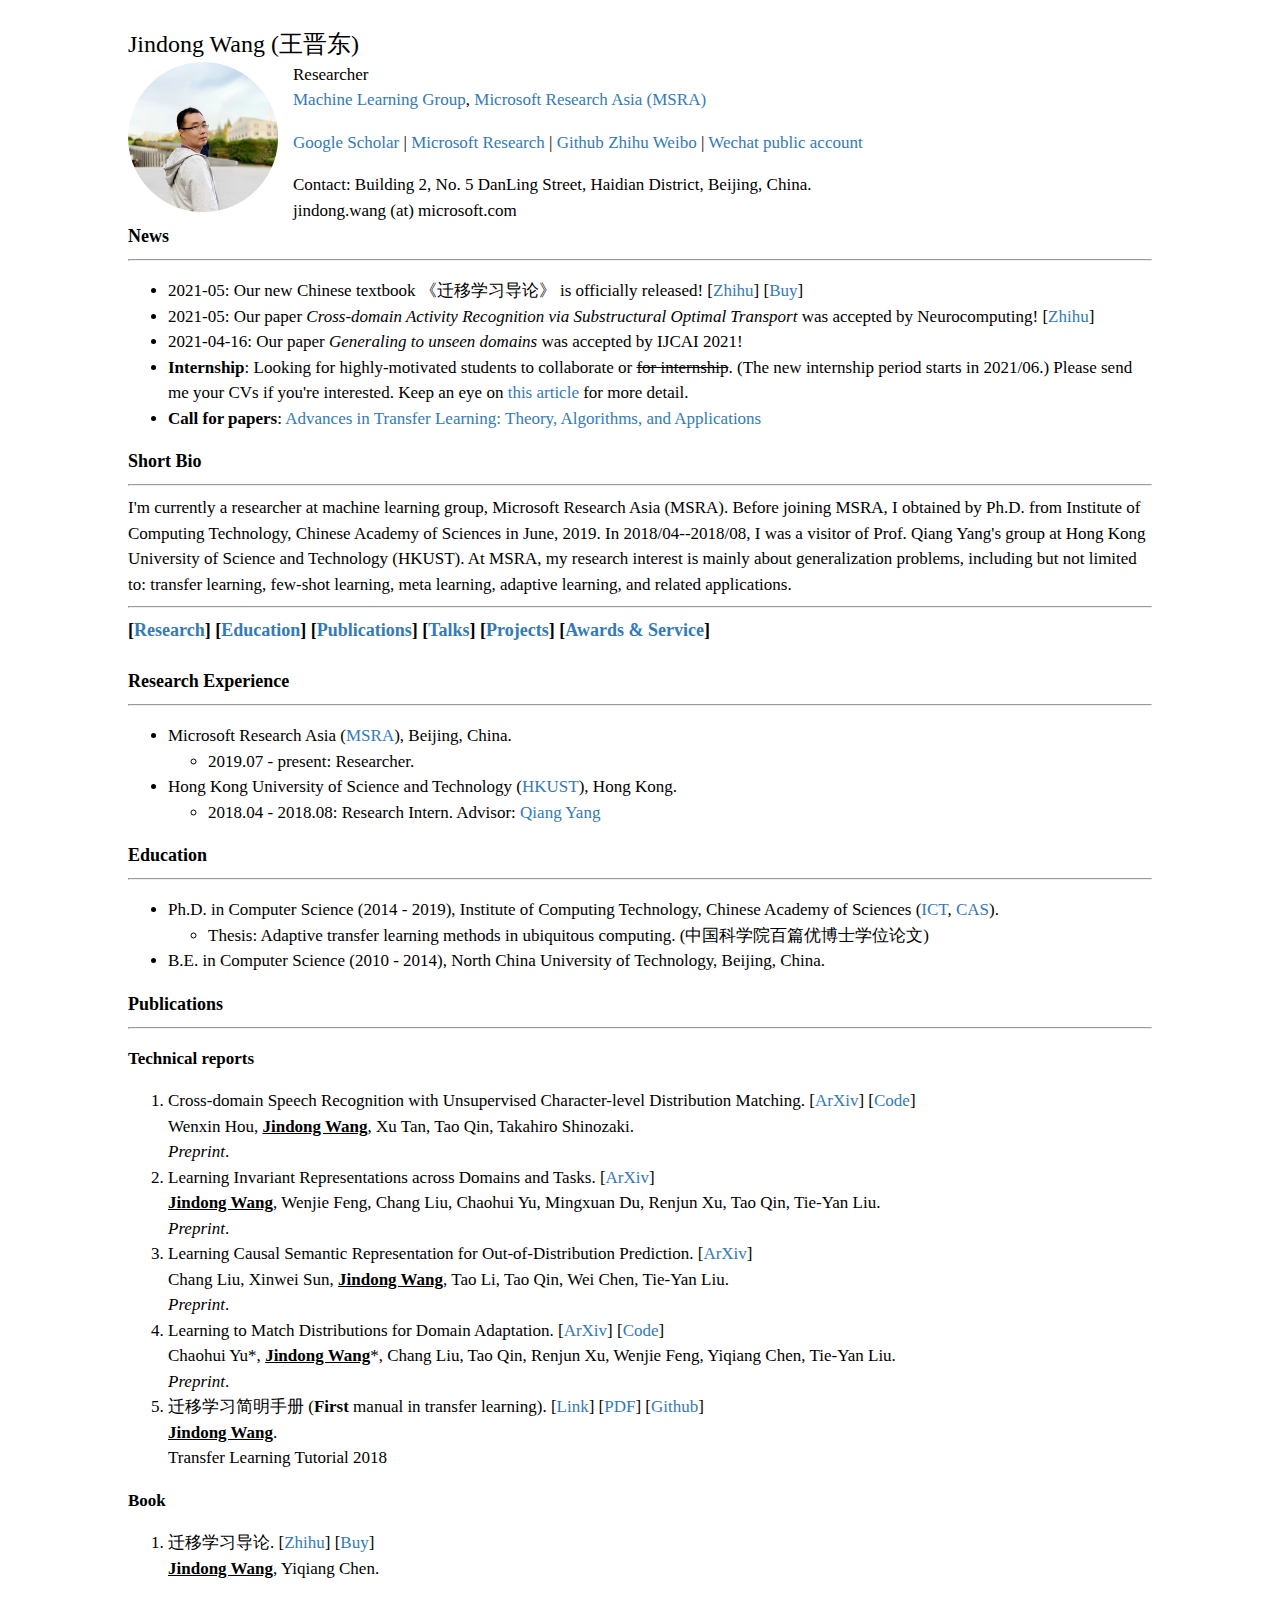
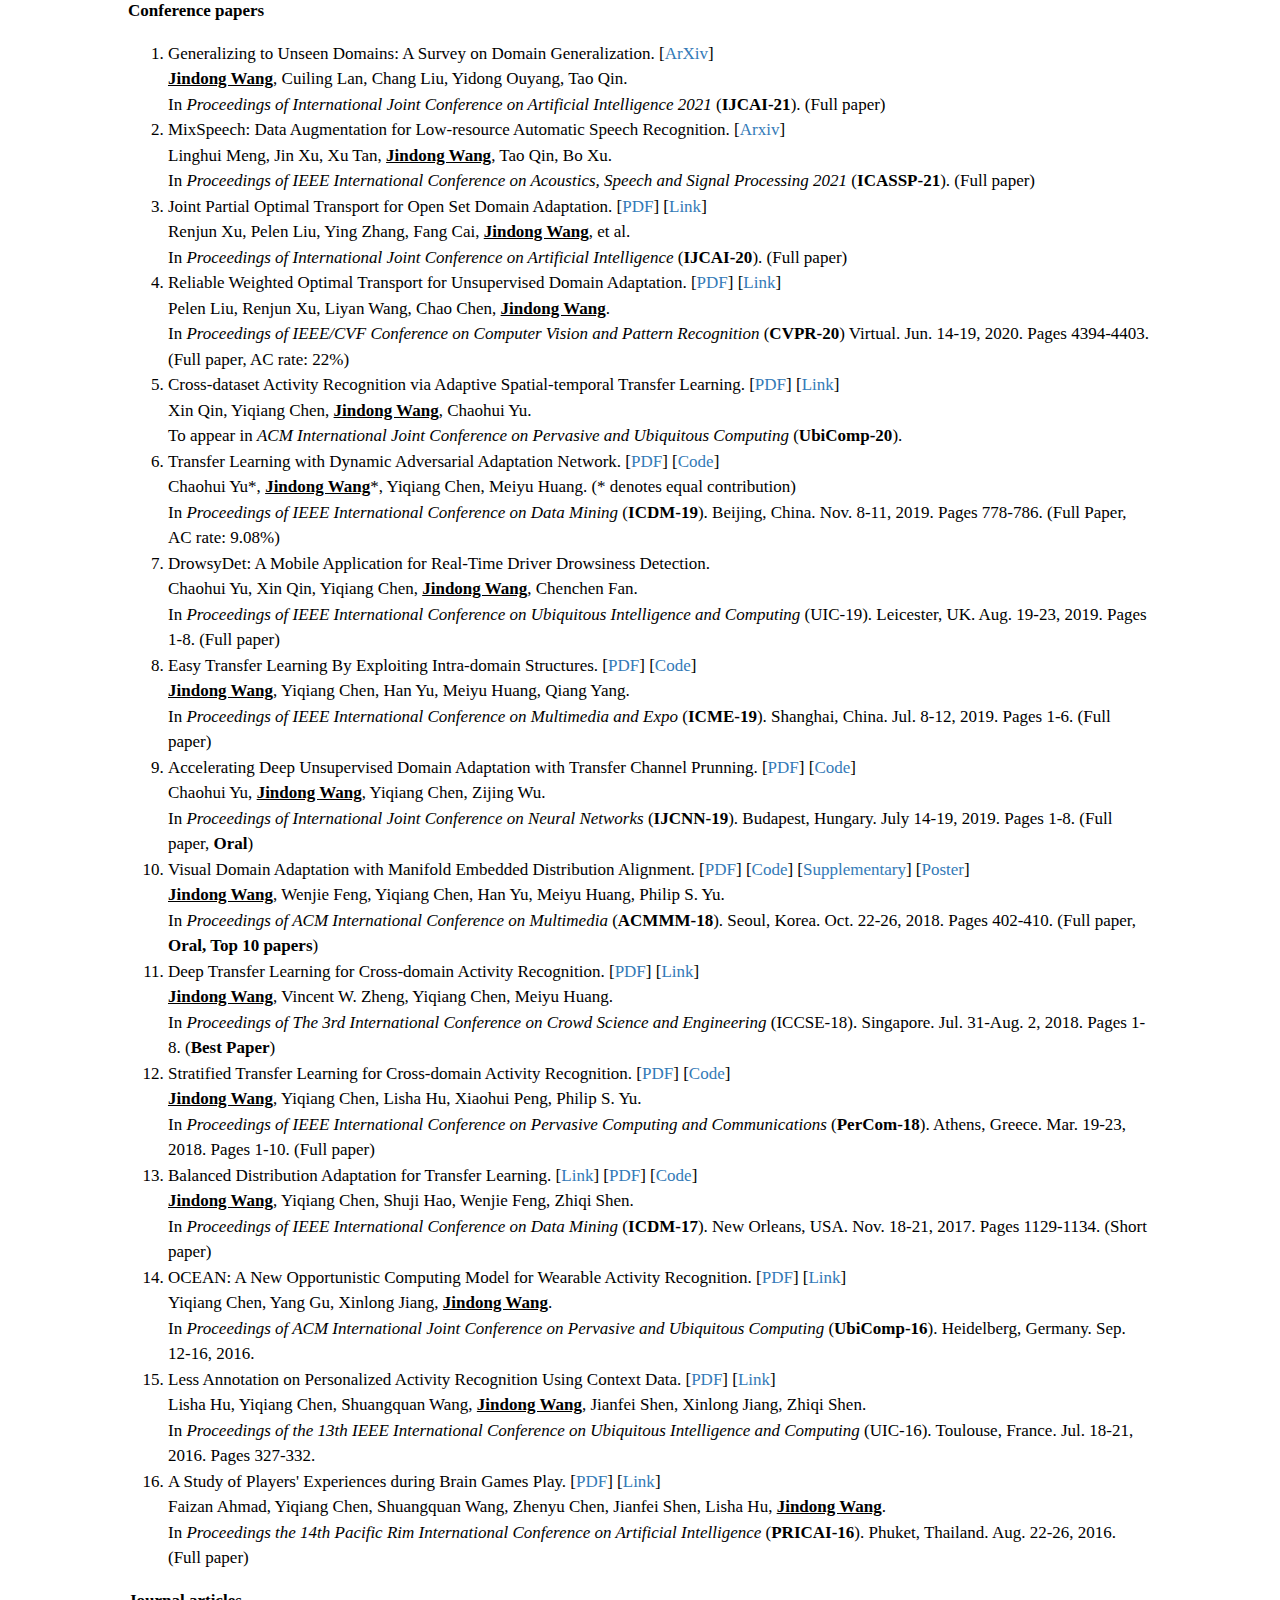
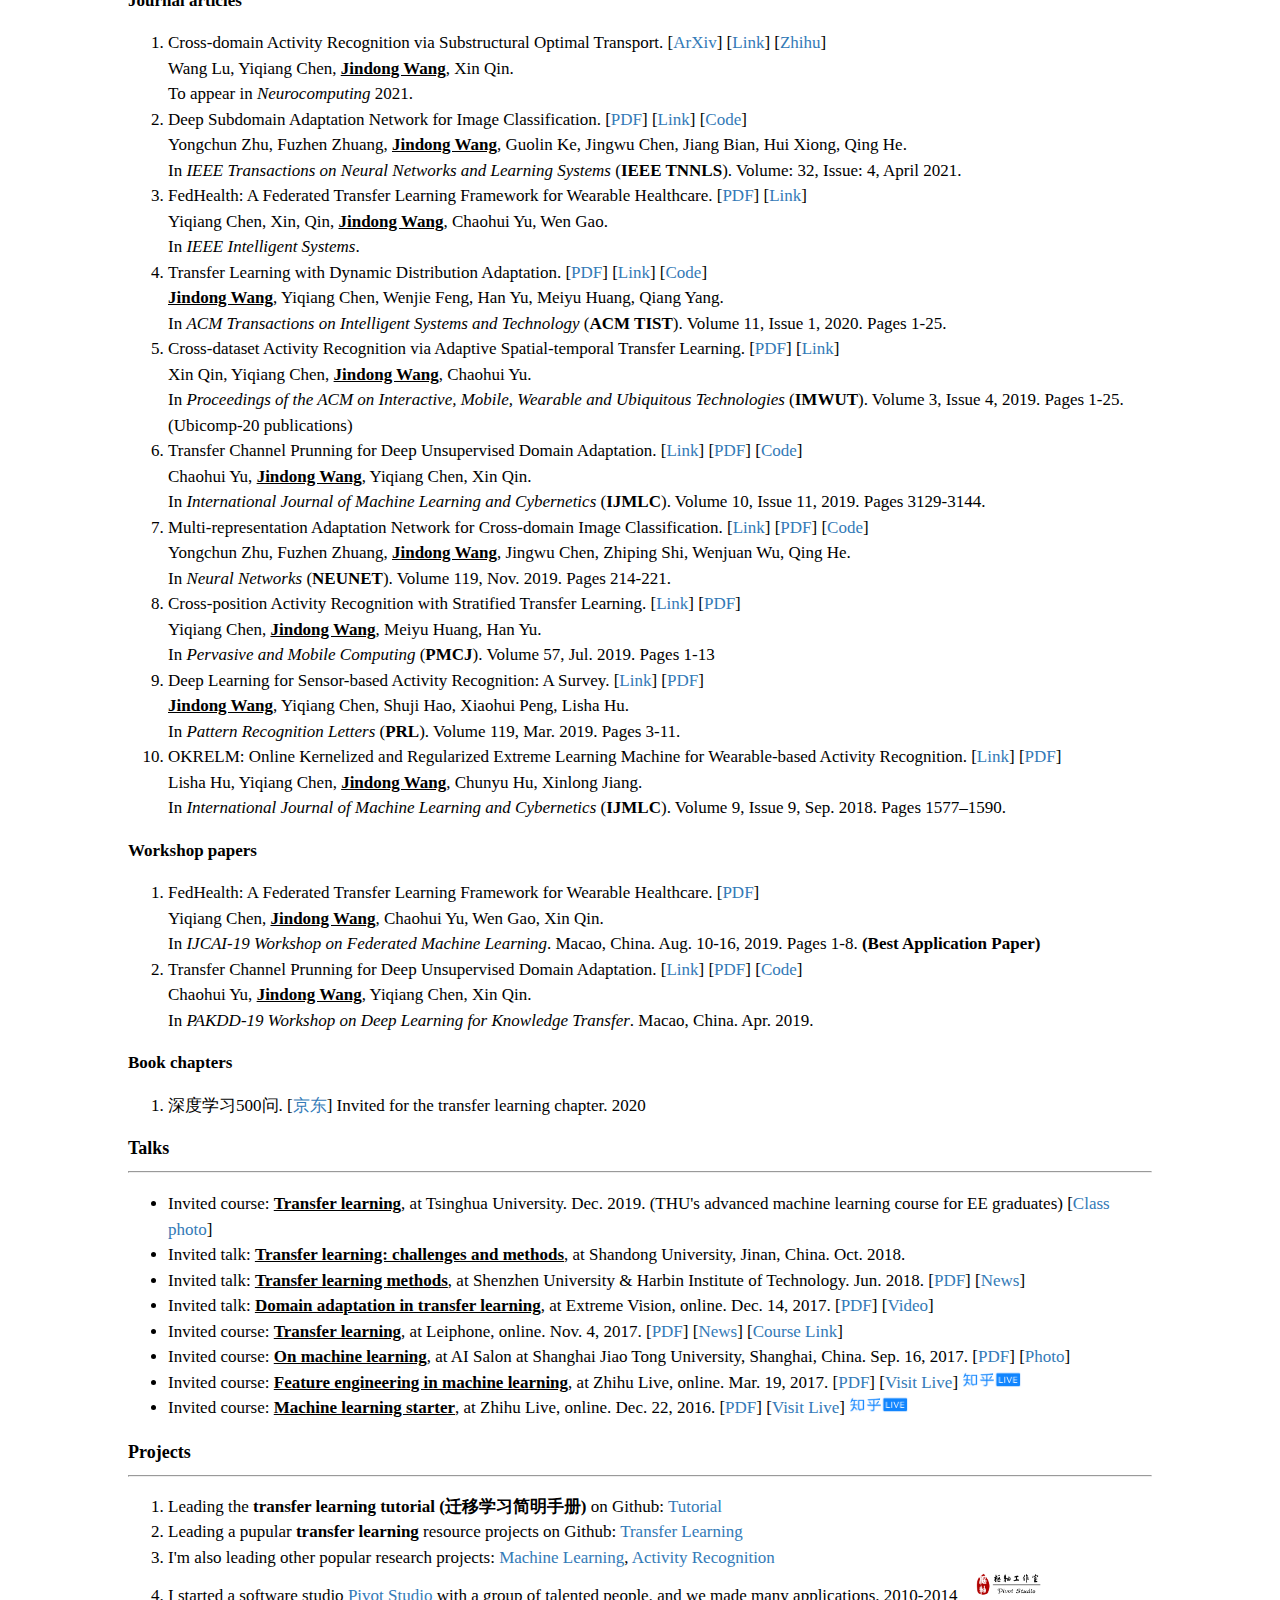
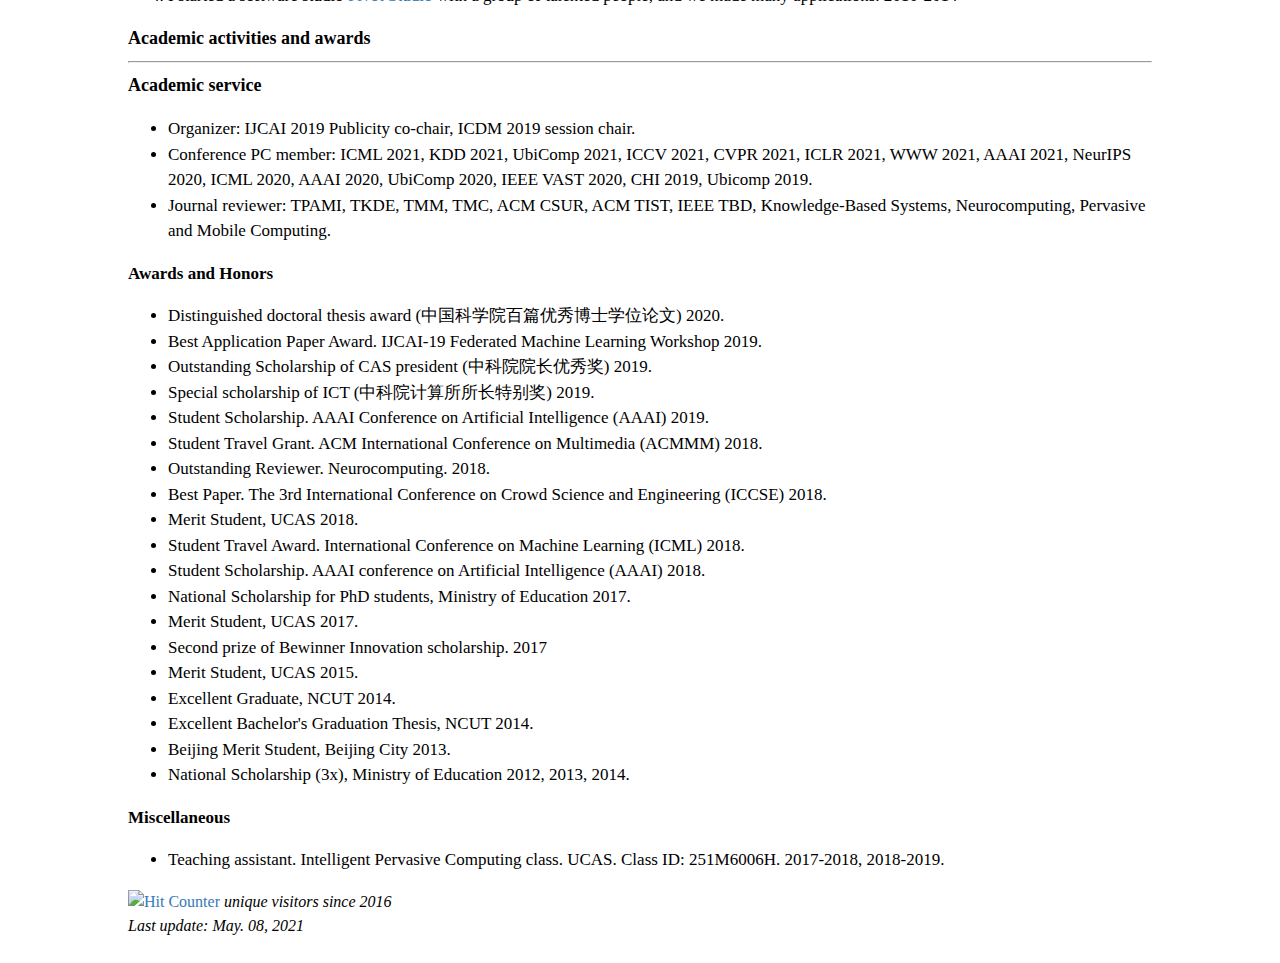
==== index.html @ 8c6aa2cd "Update index.html" ====
<html>

<head>
    <title>Jindong Wang's Personal Website</title>
    <meta charset="utf-8">
    <meta name="viewport" content="width=device-width, initial-scale=1" />
    <link rel="stylesheet" type="text/css" href="assets/css/main.css">
    <script type="text/javascript" src="assets/js/jquery.min.js"></script>
    <script>
        var _hmt = _hmt || [];
        (function () {
            var hm = document.createElement("script");
            hm.src = "//hm.baidu.com/hm.js?90fe5fbc8049531b9c04e47592d7c208";
            var s = document.getElementsByTagName("script")[0];
            s.parentNode.insertBefore(hm, s);
        })();
    </script>

</head>

<body>

    <span style="font-size: 24">Jindong Wang (王晋东)</span>

    <br />

    <div id="secintro" class="sectiontitle">
        <img src="assets/image/me2.png" class="myicon" />
        <div id="intro" class="sectioncontent">
            Researcher <br /> <a
                href="https://www.microsoft.com/en-us/research/group/machine-learning-research-group/">Machine Learning
                Group</a>, <a href="https://www.msra.cn">Microsoft Research Asia (MSRA)</a><br />

            <p>
                <a href="https://scholar.google.com/citations?user=hBZ_tKsAAAAJ&hl=en">Google Scholar</a> |
                <a href="https://www.microsoft.com/en-us/research/people/jindwang/">Microsoft Research</a> |
                <a href="http://www.github.com/jindongwang">Github</a>
                <a href="https://www.zhihu.com/people/jindongwang">Zhihu</a>
                <a href="http://www.weibo.com/wjdbr">Weibo</a> |
                <a href="assets/image/wechat_public_account.jpg">Wechat public account</a><br />
                <!-- [<a href="assets/files/cv_jindong_eng.pdf">CV</a>]  -->

            </p>

            Contact: Building 2, No. 5 DanLing Street, Haidian District, Beijing, China. <br />

            jindong.wang (at) microsoft.com


            </li>
            </ul>
        </div>


        <div id="research" class="sectiontitle">
            News
            <hr />
            <div name="researchinterest" id="research" class="sectioncontent">
                <ul>
		<li>2021-05: Our new Chinese textbook 《迁移学习导论》 is officially released! [<a
                        href="https://zhuanlan.zhihu.com/p/374927278">Zhihu</a>] [<a
                        href="https://item.jd.com/13283188.html">Buy</a>] 
			</li>
		    <li>
			    2021-05: Our paper <I>Cross-domain Activity Recognition via Substructural Optimal Transport</I> was accepted by Neurocomputing! [<a href="https://zhuanlan.zhihu.com/p/356904023">Zhihu</a>]
	            </li>
                    <li>
                        2021-04-16: Our paper <I>Generaling to unseen domains</I> was accepted by IJCAI 2021!
                    </li>
                    <li>
                        <b>Internship</b>: Looking for highly-motivated students to collaborate or <S>for
                            internship</S>. (The new internship period starts in 2021/06.) Please send me your CVs if
                        you're interested. Keep an eye on <a href="https://zhuanlan.zhihu.com/p/102558267">this
                            article</a> for more detail.
                    </li>
                    <li>
                        <b>Call for papers</b>: <a
                            href="https://www.frontiersin.org/research-topics/21133/advances-in-transfer-learning-theory-algorithms-and-applications">Advances
                            in Transfer Learning: Theory, Algorithms, and Applications</a>
                    </li>

                </ul>
            </div>
        </div>

        <div id="research" class="sectiontitle">
            Short Bio
            <hr />
            <div name="researchinterest" id="research" class="sectioncontent">
                I'm currently a researcher at machine learning group, Microsoft Research Asia (MSRA). Before joining
                MSRA, I obtained by Ph.D. from Institute of Computing Technology, Chinese Academy of Sciences in June,
                2019. In 2018/04--2018/08, I was a visitor of Prof. Qiang Yang's group at Hong Kong University of
                Science and Technology (HKUST). At MSRA, my research interest is mainly about generalization problems,
                including but not limited to: transfer learning, few-shot learning, meta learning, adaptive learning,
                and related applications.
                <br />

            </div>
        </div>
        <hr />


        <strong>[<a href="#research">Research</a>] [<a href="#edu">Education</a>] [<a
                href="#publications">Publications</a>] [<a href="#talk">Talks</a>] [<a href="#projects">Projects</a>]
            [<a href="#award">Awards & Service</a>]</strong>
    </div>


    <br />

    <div id="edu" class="sectiontitle">
        Research Experience
        <hr />
        <div id="edu" class="sectioncontent">
            <ul>
                <li>
                    Microsoft Research Asia (<a href="http://www.msra.cn/">MSRA</a>), Beijing, China.
                    <ul>
                        <li>2019.07 - present: Researcher.
                    </ul>
                </li>

                <li>
                    Hong Kong University of Science and Technology (<a href="http://www.ust.hk/">HKUST</a>), Hong Kong.
                    <ul>
                        <li>2018.04 - 2018.08: Research Intern. Advisor: <a href="http://www.cs.ust.hk/~qyang/">Qiang
                                Yang</a></li>
                    </ul>
                </li>
            </ul>
        </div>
    </div>

    <div id="edu" class="sectiontitle">
        Education
        <hr />
        <div id="edu" class="sectioncontent">
            <ul>
                <li>
                    Ph.D. in Computer Science (2014 - 2019), Institute of Computing Technology, Chinese Academy of
                    Sciences (<a href="http://www.ict.ac.cn/">ICT</a>, <a href="http://www.cas.cn/">CAS</a>)</strong>.
                    <ul>
                        <li>Thesis: Adaptive transfer learning methods in ubiquitous computing. (中国科学院百篇优博士学位论文)</li>
                    </ul>
                </li>
                <li>
                    B.E. in Computer Science (2010 - 2014), North China University of Technology, Beijing, China.
                </li>
            </ul>
        </div>
    </div>

    <div id="publications" class="sectiontitle">
        Publications
        <hr />
        <div id="pubs" class="sectioncontent">

            <p class="category">Technical reports</p>
            <ol>
                <li>
                    Cross-domain Speech Recognition with Unsupervised Character-level Distribution Matching. [<a
                        href="https://arxiv.org/abs/2104.07491">ArXiv</a>] [<a
                        href="https://github.com/jindongwang/transferlearning/tree/master/code/ASR/CMatch">Code</a>]<br />
                    Wenxin Hou, <span class="me">Jindong Wang</span>, Xu Tan, Tao Qin, Takahiro Shinozaki. <br />
                    <I>Preprint</I>.
                </li>
                <li>
                    Learning Invariant Representations across Domains and Tasks. [<a
                        href="https://arxiv.org/abs/2103.05114">ArXiv</a>] <br />
                    <span class="me">Jindong Wang</span>, Wenjie Feng, Chang Liu, Chaohui Yu, Mingxuan Du, Renjun
                    Xu, Tao Qin, Tie-Yan Liu. <br />
                    <I>Preprint</I>.
                </li>

                

                <li>
                    Learning Causal Semantic Representation for Out-of-Distribution Prediction. [<a
                        href="https://arxiv.org/abs/2011.01681">ArXiv</a>] <br />
                    Chang Liu, Xinwei Sun, <span class="me">Jindong Wang</span>, Tao Li, Tao Qin, Wei Chen, Tie-Yan Liu.
                    <br />
                    <I>Preprint</I>.
                </li>

                <li>
                    Learning to Match Distributions for Domain Adaptation. [<a
                        href="https://arxiv.org/abs/2007.10791">ArXiv</a>] [<a
                        href="https://github.com/jindongwang/transferlearning/tree/master/code/deep/Learning-to-Match">Code</a>]
                    <br />
                    Chaohui Yu*, <span class="me">Jindong Wang</span>*, Chang Liu, Tao Qin, Renjun Xu, Wenjie Feng,
                    Yiqiang Chen, Tie-Yan Liu. <br />
                    <I>Preprint</I>.
                </li>
                <li>
                    迁移学习简明手册 (<b>First</b> manual in transfer learning). [<a href="http://t.cn/RmasEFe">Link</a>]
                    [<a href="http://jd92.wang/assets/files/transfer_learning_tutorial_wjd.pdf">PDF</a>] [<a
                        href="https://github.com/jindongwang/transferlearning-tutorial">Github</a>]
                    <br />
                    <span class="me">Jindong Wang</span>.<br />
                    Transfer Learning Tutorial 2018<br />
                </li>
            </ol>
		
		<p class="category">Book</p>
            <ol>
                <li>
                    迁移学习导论. [<a
                        href="https://zhuanlan.zhihu.com/p/374927278">Zhihu</a>] [<a
                        href="https://item.jd.com/13283188.html">Buy</a>]  <br />
                    <span class="me">Jindong Wang</span>, Yiqiang Chen. <br />
                </li>
	</ol>
            <p class="category">Conference papers</p>
            <ol>
                <li>
                    Generalizing to Unseen Domains: A Survey on Domain Generalization. [<a
                        href="https://arxiv.org/abs/2103.03097">ArXiv</a>] <br />
                    <span class="me">Jindong Wang</span>, Cuiling Lan, Chang Liu, Yidong Ouyang, Tao Qin. <br />
                    In <I>Proceedings of International Joint Conference on Artificial Intelligence 2021</I>
                    (<b>IJCAI-21</b>). (Full paper)
                </li>
                <li>
                    MixSpeech: Data Augmentation for Low-resource Automatic Speech Recognition. [<a
                        href="https://arxiv.org/pdf/2102.12664">Arxiv</a>]<br />
                    Linghui Meng, Jin Xu, Xu Tan, <span class="me">Jindong Wang</span>, Tao Qin, Bo Xu. <br />
                    In <I>Proceedings of IEEE International Conference on Acoustics, Speech and Signal Processing
                        2021</I> (<b>ICASSP-21</b>). (Full paper)
                </li>
                <li>
                    Joint Partial Optimal Transport for Open Set Domain Adaptation. [<a
                        href="assets/files/a23_ijcai20.pdf">PDF</a>] [<a
                        href="https://www.ijcai.org/Proceedings/2020/352">Link</a>] <br />
                    Renjun Xu, Pelen Liu, Ying Zhang, Fang Cai, <span class="me">Jindong Wang</span>, et al. <br />
                    In <I>Proceedings of International Joint Conference on Artificial Intelligence</I>
                    (<b>IJCAI-20</b>). (Full paper)
                </li>

                <li>
                    Reliable Weighted Optimal Transport for Unsupervised Domain Adaptation. [<a
                        href="assets/files/a22_cvpr20.pdf">PDF</a>] [<a
                        href="http://openaccess.thecvf.com/content_CVPR_2020/html/Xu_Reliable_Weighted_Optimal_Transport_for_Unsupervised_Domain_Adaptation_CVPR_2020_paper.html">Link</a>]<br />
                    Pelen Liu, Renjun Xu, Liyan Wang, Chao Chen, <span class="me">Jindong Wang</span>. <br />
                    In <I>Proceedings of IEEE/CVF Conference on Computer Vision and Pattern Recognition</I>
                    (<b>CVPR-20</b>) Virtual. Jun. 14-19, 2020. Pages 4394-4403. (Full paper, AC rate: 22%)
                </li>

                <li>
                    Cross-dataset Activity Recognition via Adaptive Spatial-temporal Transfer Learning. [<a
                        href="assets/files/a20_ubicomp20.pdf">PDF</a>] [<a
                        href="https://dl.acm.org/doi/abs/10.1145/3369818">Link</a>]<br />
                    Xin Qin, Yiqiang Chen, <span class="me">Jindong Wang</span>, Chaohui Yu. <br />
                    To appear in <I>ACM International Joint Conference on Pervasive and Ubiquitous Computing</I>
                    (<b>UbiComp-20</b>).
                </li>

                <li>
                    Transfer Learning with Dynamic Adversarial Adaptation Network. [<a
                        href="assets/files/a16_icdm19.pdf">PDF</a>] [<a
                        href="https://github.com/jindongwang/transferlearning/tree/master/code/deep/DAAN">Code</a>]<br />
                    Chaohui Yu*, <span class="me">Jindong Wang</span>*, Yiqiang Chen, Meiyu Huang. (* denotes equal
                    contribution) <br />
                    In <I>Proceedings of IEEE International Conference on Data Mining</I> (<b>ICDM-19</b>). Beijing,
                    China. Nov. 8-11, 2019. Pages 778-786. (Full Paper, AC rate: 9.08%)
                    <br />

                </li>

                <li>
                    DrowsyDet: A Mobile Application for Real-Time Driver Drowsiness Detection.<br />
                    Chaohui Yu, Xin Qin, Yiqiang Chen, <span class="me">Jindong Wang</span>, Chenchen Fan.<br />
                    In <I>Proceedings of IEEE International Conference on Ubiquitous Intelligence and Computing</I>
                    (UIC-19). Leicester, UK. Aug. 19-23, 2019. Pages 1-8. (Full paper)
                    <br />
                </li>

                <li>
                    Easy Transfer Learning By Exploiting Intra-domain Structures. [<a
                        href="assets/files/a13_icme19.pdf">PDF</a>] [<a
                        href="https://github.com/jindongwang/transferlearning/tree/master/code/traditional/EasyTL">Code</a>]<br />
                    <span class="me">Jindong Wang</span>, Yiqiang Chen, Han Yu, Meiyu Huang, Qiang Yang.<br />
                    In <I>Proceedings of IEEE International Conference on Multimedia and Expo</I> (<b>ICME-19</b>).
                    Shanghai, China. Jul. 8-12, 2019. Pages 1-6. (Full paper)
                </li>

                <li>
                    Accelerating Deep Unsupervised Domain Adaptation with Transfer Channel Prunning. [<a
                        href="https://arxiv.org/pdf/1904.02654.pdf">PDF</a>] [<a
                        href="https://github.com/jindongwang/transferlearning/tree/master/code/deep/TCP">Code</a>]<br />
                    Chaohui Yu, <span class="me">Jindong Wang</span>, Yiqiang Chen, Zijing Wu.<br />
                    In <I>Proceedings of International Joint Conference on Neural Networks</I> (<b>IJCNN-19</b>).
                    Budapest, Hungary. July 14-19, 2019. Pages 1-8. (Full paper, <b>Oral</b>)

                </li>

                <li>
                    Visual Domain Adaptation with Manifold Embedded Distribution Alignment. [<a
                        href="assets/files/a11_mm18.pdf">PDF</a>] [<a
                        href="https://github.com/jindongwang/transferlearning/tree/master/code/traditional/MEDA">Code</a>]
                    [<a href="https://www.jianguoyun.com/p/DRuWOFkQjKnsBRjkr2E">Supplementary</a>] [<a
                        href="assets/files/poster_mm18.pdf">Poster</a>]<br />
                    <span class="me">Jindong Wang</span>, Wenjie Feng, Yiqiang Chen, Han Yu, Meiyu Huang, Philip S.
                    Yu.<br />
                    In <I>Proceedings of ACM International Conference on Multimedia</I> (<b>ACMMM-18</b>). Seoul, Korea.
                    Oct. 22-26, 2018. Pages 402-410. (Full paper, <b>Oral, Top 10 papers</b>)

                </li>

                <li>
                    Deep Transfer Learning for Cross-domain Activity Recognition. [<a
                        href="assets/files/a12_iccse18.pdf">PDF</a>] [<a
                        href="https://dl.acm.org/citation.cfm?id=3265705">Link</a>]<br />
                    <span class="me">Jindong Wang</span>, Vincent W. Zheng, Yiqiang Chen, Meiyu Huang.<br />
                    In <I>Proceedings of The 3rd International Conference on Crowd Science and Engineering</I>
                    (ICCSE-18). Singapore. Jul. 31-Aug. 2, 2018. Pages 1-8. (<b>Best Paper</b>)
                </li>

                <li>
                    Stratified Transfer Learning for Cross-domain Activity Recognition. [<a
                        href="assets/files/a09_percom18.pdf">PDF</a>] [<a
                        href="https://github.com/jindongwang/activityrecognition/tree/master/code/percom18_stl">Code</a>]<br />
                    <span class="me">Jindong Wang</span>, Yiqiang Chen, Lisha Hu, Xiaohui Peng, Philip S. Yu.<br />
                    In <I>Proceedings of IEEE International Conference on Pervasive Computing and Communications</I>
                    (<b>PerCom-18</b>). Athens, Greece. Mar. 19-23, 2018. Pages 1-10. (Full paper)

                </li>

                <li>
                    Balanced Distribution Adaptation for Transfer Learning. [<a
                        href="http://ieeexplore.ieee.org/document/8215613/?part=1">Link</a>] [<a
                        href="assets/files/a08_icdm17.pdf">PDF</a>] [<a
                        href="https://github.com/jindongwang/transferlearning/tree/master/code/BDA">Code</a>] <br />
                    <span class="me">Jindong Wang</span>, Yiqiang Chen, Shuji Hao, Wenjie Feng, Zhiqi Shen.<br />
                    In <I>Proceedings of IEEE International Conference on Data Mining</I> (<b>ICDM-17</b>). New Orleans,
                    USA. Nov. 18-21, 2017. Pages 1129-1134. (Short paper)
                </li>

                <li>
                    OCEAN: A New Opportunistic Computing Model for Wearable Activity Recognition. [<a
                        href="assets/files/a04_ubicomp16.pdf">PDF</a>] [<a
                        href="http://dl.acm.org/citation.cfm?id=2971453">Link</a>]<br />
                    Yiqiang Chen, Yang Gu, Xinlong Jiang, <span class="me">Jindong Wang</span>. <br />
                    In <I>Proceedings of ACM International Joint Conference on Pervasive and Ubiquitous Computing</I>
                    (<b>UbiComp-16</b>). Heidelberg, Germany. Sep. 12-16, 2016.
                </li>

                <li>
                    Less Annotation on Personalized Activity Recognition Using Context Data. [<a
                        href="assets/files/a02_uic16.pdf">PDF</a>]
                    [<a href="http://ieeexplore.ieee.org/abstract/document/7816862/">Link</a>]<br />
                    Lisha Hu, Yiqiang Chen, Shuangquan Wang, <span class="me">Jindong Wang</span>, Jianfei Shen, Xinlong
                    Jiang, Zhiqi Shen. <br />
                    In <I>Proceedings of the 13th IEEE International Conference on Ubiquitous Intelligence and
                        Computing</I> (UIC-16). Toulouse, France. Jul. 18-21, 2016. Pages 327-332.
                </li>

                <li>
                    A Study of Players' Experiences during Brain Games Play. [<a
                        href="assets/files/a03_pricai16.pdf">PDF</a>]
                    [<a href="https://link.springer.com/chapter/10.1007/978-3-319-42911-3_1">Link</a>]<br />
                    Faizan Ahmad, Yiqiang Chen, Shuangquan Wang, Zhenyu Chen, Jianfei Shen, Lisha Hu, <span
                        class="me">Jindong Wang</span>. <br />
                    In <I>Proceedings the 14th Pacific Rim International Conference on Artificial Intelligence</I>
                    (<b>PRICAI-16</b>). Phuket, Thailand. Aug. 22-26, 2016. (Full paper) <br />
                </li>

            </ol>

            <p class="category">Journal articles</p>
            <ol>
		<li>
                    Cross-domain Activity Recognition via Substructural Optimal Transport. [<a
                        href="https://arxiv.org/abs/2102.03353">ArXiv</a>] [<a href="https://www.sciencedirect.com/science/article/abs/pii/S0925231221007025">Link</a>] [<a href="https://zhuanlan.zhihu.com/p/356904023">Zhihu</a>]<br />
                    Wang Lu, Yiqiang Chen, <span class="me">Jindong Wang</span>, Xin Qin. <br />
                    To appear in <I>Neurocomputing</I> 2021.
                </li>
                <li>
                    Deep Subdomain Adaptation Network for Image Classification. [<a
                        href="assets/files/a24tnnls20.pdf">PDF</a>] [<a
                        href="https://ieeexplore.ieee.org/document/9085896">Link</a>] [<a
                        href="https://github.com/easezyc/deep-transfer-learning/tree/master/UDA/pytorch1.0/DSAN">Code</a>]
                    <br />
                    Yongchun Zhu, Fuzhen Zhuang, <span class="me">Jindong Wang</span>, Guolin Ke, Jingwu Chen, Jiang
                    Bian, Hui Xiong, Qing He.<br />
                    In <I>IEEE Transactions on Neural Networks and Learning Systems</I> (<b>IEEE TNNLS</b>). Volume: 32, Issue: 4, April 2021.
                </li>

                <li>
                    FedHealth: A Federated Transfer Learning Framework for Wearable Healthcare. [<a
                        href="assets/files/a21_intesys20.pdf">PDF</a>] [<a
                        href="https://ieeexplore.ieee.org/document/9076082">Link</a>]<br />
                    Yiqiang Chen, Xin, Qin, <span class="me">Jindong Wang</span>, Chaohui Yu, Wen Gao.<br />
                    In <I>IEEE Intelligent Systems</I>.</b>
                    <br />

                </li>

                <li>
                    Transfer Learning with Dynamic Distribution Adaptation. [<a
                        href="assets/files/a17_tist19.pdf">PDF</a>] [<a
                        href="https://dl.acm.org/doi/abs/10.1145/3360309">Link</a>] [<a
                        href="https://github.com/jindongwang/transferlearning/tree/master/code/deep/DeepMEDA">Code</a>]
                    <br />
                    <span class="me">Jindong Wang</span>, Yiqiang Chen, Wenjie Feng, Han Yu, Meiyu Huang, Qiang
                    Yang.<br />
                    In <I>ACM Transactions on Intelligent Systems and Technology</I> (<b>ACM TIST</b>). Volume 11, Issue
                    1, 2020. Pages 1-25.
                </li>

                <li>
                    Cross-dataset Activity Recognition via Adaptive Spatial-temporal Transfer Learning. [<a
                        href="assets/files/a20_ubicomp20.pdf">PDF</a>] [<a
                        href="https://dl.acm.org/doi/abs/10.1145/3369818">Link</a>]<br />
                    Xin Qin, Yiqiang Chen, <span class="me">Jindong Wang</span>, Chaohui Yu. <br />
                    In <I>Proceedings of the ACM on Interactive, Mobile, Wearable and Ubiquitous Technologies</I>
                    (<b>IMWUT</b>). Volume 3, Issue 4, 2019. Pages 1-25. (Ubicomp-20 publications)
                </li>

                <li>
                    Transfer Channel Prunning for Deep Unsupervised Domain Adaptation. [<a
                        href="http://link.springer.com/article/10.1007/s13042-019-01004-6">Link</a>] [<a
                        href="assets/files/a18_ijmlc19.pdf">PDF</a>] [<a
                        href="https://github.com/jindongwang/transferlearning/tree/master/code/deep/TCP">Code</a>]<br />
                    Chaohui Yu, <span class="me">Jindong Wang</span>, Yiqiang Chen, Xin Qin.<br />
                    In <I>International Journal of Machine Learning and Cybernetics</I> (<b>IJMLC</b>). Volume 10, Issue
                    11, 2019. Pages 3129-3144.
                </li>

                <li>
                    Multi-representation Adaptation Network for Cross-domain Image Classification. [<a
                        href="https://doi.org/10.1016/j.neunet.2019.07.010">Link</a>] [<a
                        href="assets/files/a19_neunet19.pdf">PDF</a>] [<a
                        href="https://github.com/jindongwang/transferlearning/tree/master/code/deep/MRAN">Code</a>]<br />
                    Yongchun Zhu, Fuzhen Zhuang, <span class="me">Jindong Wang</span>, Jingwu Chen, Zhiping Shi, Wenjuan
                    Wu, Qing He.<br />
                    In <I>Neural Networks</I> (<b>NEUNET</b>). Volume 119, Nov. 2019. Pages 214-221.
                </li>

                <li>
                    Cross-position Activity Recognition with Stratified Transfer Learning. [<a
                        href="https://doi.org/10.1016/j.pmcj.2019.04.004">Link</a>] [<a
                        href="assets/files/a14_pmc19.pdf">PDF</a>]<br />
                    Yiqiang Chen, <span class="me">Jindong Wang</span>, Meiyu Huang, Han Yu.<br />
                    In <I>Pervasive and Mobile Computing</I> (<b>PMCJ</b>). Volume 57, Jul. 2019. Pages 1-13
                </li>

                <li>
                    Deep Learning for Sensor-based Activity Recognition: A Survey. [<a
                        href="https://www.sciencedirect.com/science/article/pii/S016786551830045X">Link</a>] [<a
                        href="assets/files/a10_prl18.pdf">PDF</a>]<br />
                    <span class="me">Jindong Wang</span>, Yiqiang Chen, Shuji Hao, Xiaohui Peng, Lisha Hu.<br />
                    In <I>Pattern Recognition Letters </I> (<b>PRL</b>). Volume 119, Mar. 2019. Pages 3-11.

                </li>

                <li>
                    OKRELM: Online Kernelized and Regularized Extreme Learning Machine for Wearable-based Activity
                    Recognition. [<a
                        href="https://link.springer.com/article/10.1007/s13042-017-0666-8?wt_mc=Internal.Event.1.SEM.ArticleAuthorOnlineFirst#enumeration">Link</a>]
                    [<a href="assets/files/a06_ijmlc.pdf">PDF</a>]<br />
                    Lisha Hu, Yiqiang Chen, <span class="me">Jindong Wang</span>, Chunyu Hu, Xinlong Jiang.<br />
                    In <I>International Journal of Machine Learning and Cybernetics</I> (<b>IJMLC</b>). Volume 9, Issue
                    9, Sep. 2018. Pages 1577–1590.
                </li>

                <!-- <li>
					'BrainStorm': A Psychosocial Game Suite Design for Noninvasive Cross-generational Cognitive Capabilities Data Collection.</span><br/>
					Faizan Ahmad, Yiqiang Chen, Lisha Hu, Shuangquan Wang, <span class="me">Jindong Wang</span>, Zhenyu Chen.</span> <br/>
					<I>International Journal of Experimental and Theoretical Artificial Intelligence(JETAI) 2017</span> 
					<br/>
					[<a href="http://www.tandfonline.com/doi/abs/10.1080/0952813X.2017.1354079">Link</a>]
					[<a href="assets/files/a05_ijetai16.pdf">PDF</a>]
					
				</li> -->
            </ol>

            <p class="category">Workshop papers</p>
            <ol>
                <li>
                    FedHealth: A Federated Transfer Learning Framework for Wearable Healthcare. [<a
                        href="assets/files/a15_ijcai19.pdf">PDF</a>]<br />
                    Yiqiang Chen, <span class="me">Jindong Wang</span>, Chaohui Yu, Wen Gao, Xin Qin.<br />
                    In <I>IJCAI-19 Workshop on Federated Machine Learning</I>. Macao, China. Aug. 10-16, 2019. Pages
                    1-8. <b>(Best Application Paper)</b>
                    <br />

                </li>

                <li>
                    Transfer Channel Prunning for Deep Unsupervised Domain Adaptation. [<a
                        href="http://link.springer.com/article/10.1007/s13042-019-01004-6">Link</a>] [<a
                        href="assets/files/a18_ijmlc19.pdf">PDF</a>] [<a
                        href="https://github.com/jindongwang/transferlearning/tree/master/code/deep/TCP">Code</a>]<br />
                    Chaohui Yu, <span class="me">Jindong Wang</span>, Yiqiang Chen, Xin Qin.<br />
                    In <I>PAKDD-19 Workshop on Deep Learning for Knowledge Transfer</I>. Macao, China. Apr. 2019.
                </li>
            </ol>


            <p class="category">Book chapters</p>
            <ol>
                <li>
                    深度学习500问. [<a href="https://item.jd.com/12785031.html">京东</a>]
                    Invited for the transfer learning chapter. 2020
                </li>
            </ol>
        </div>
    </div>

    <div id="talk" class="sectiontitle">
        Talks
        <hr />
        <ul>

            <div id="lecs" class="sectioncontent">
                <li>
                    Invited course: <span class="me">Transfer learning</span>, at Tsinghua University. Dec. 2019. (THU's
                    advanced machine learning course for EE graduates) [<a href="assets/image/img_thu.png">Class
                        photo</a>]
                </li>
            </div>


            <div id="lecs" class="sectioncontent">
                <li>
                    Invited talk: <span class="me">Transfer learning: challenges and methods</span>, at Shandong
                    University, Jinan, China. Oct. 2018.
                </li>
            </div>

            <div id="lecs" class="sectioncontent">
                <li>
                    Invited talk: <span class="me">Transfer learning methods</span>, at Shenzhen University & Harbin
                    Institute of Technology. Jun. 2018. [<a href="assets/files/l14_hit.pdf">PDF</a>] [<a
                        href="http://cs.hrbust.edu.cn/site/newslistread.asp?lid=201862915500727130483">News</a>]
                </li>
            </div>

            <div id="lecs" class="sectioncontent">
                <li>
                    Invited talk: <span class="me">Domain adaptation in transfer learning</span>, at Extreme Vision,
                    online. Dec. 14, 2017. [<a href="assets/files/l12_da.pdf">PDF</a>] [<a
                        href="http://mp.weixin.qq.com/s?__biz=MzI5MDUyMDIxNA==&mid=2247484940&idx=2&sn=35e64e07fde9a96afbb65dbf40a945eb&chksm=ec1febf5db6862e38d5e02ff3278c61b376932a46c5628c7d9cb1769c572bfd31819c13dd468&mpshare=1&scene=1&srcid=1219JpTNZFiNDCHsTUrUxwqy#rd">Video</a>]
                </li>
            </div>

            <div id="lecs" class="sectioncontent">
                <li>
                    Invited course: <span class="me">Transfer learning</span>, at Leiphone, online. Nov. 4, 2017. [<a
                        href="assets/files/l11_aimooc.pdf">PDF</a>] [<a
                        href="https://www.leiphone.com/news/201711/MR5KngdchDMBJBM6.html">News</a>] [<a
                        href="http://www.mooc.ai/course/242">Course Link</a>]
                </li>
            </div>

            <div id="lecs" class="sectioncontent">
                <li>
                    Invited course: <span class="me">On machine learning</span>, at AI Salon at Shanghai Jiao Tong
                    University, Shanghai, China. Sep. 16, 2017. [<a href="assets/files/l10_mlsjtu.pdf">PDF</a>] [<a
                        href="assets/image/20170916.jpg">Photo</a>]
                </li>
            </div>

            <div id="lecs" class="sectioncontent">
                <li>
                    Invited course: <span class="me">Feature engineering in machine learning</span>, at Zhihu Live,
                    online. Mar. 19, 2017. [<a href="assets/files/l07_zhihu_fe.pdf">PDF</a>]
                    [<a href="https://www.zhihu.com/lives/819543866939174912">Visit Live</a>]
                    <img src="assets/image/zhihu_live.png" width="60" height="18" />
                </li>
            </div>

            <div id="lecs" class="sectioncontent">
                <li>
                    Invited course: <span class="me">Machine learning starter</span>, at Zhihu Live, online. Dec. 22,
                    2016. [<a href="assets/files/l06_zhihu_ml.pdf">PDF</a>]
                    [<a
                        href="https://www.zhihu.com/lives/792423196996546560?utm_campaign=zhihulive&utm_source=zhihucolumn&utm_medium=Livecolumn">Visit
                        Live</a>]
                    <img src="assets/image/zhihu_live.png" width="60" height="18" />
                </li>
            </div>
        </ul>
    </div>

    <div id="projects" class="sectiontitle">
        Projects
        <hr />

        <div id="projs" class="sectioncontent">
            <ol>

                <li>
                    Leading the <strong>transfer learning tutorial (迁移学习简明手册)</strong> on Github:
                    <a href="https://github.com/jindongwang/transferlearning-tutorial">Tutorial</a>
                </li>
                <li>
                    Leading a pupular <strong>transfer learning</strong> resource projects on Github:
                    <a href="http://transferlearning.xyz/">Transfer Learning</a>
                </li>

                <li>
                    I'm also leading other popular research projects:

                    <a href="https://github.com/jindongwang/MachineLearning">Machine Learning</a>,

                    <a href="https://github.com/jindongwang/activityrecognition">Activity Recognition</a>

                </li>

                <li>
                    I started a software studio <a href="http://jd92.wang/ps/index.html">Pivot Studio</a> with a group
                    of talented people, and we made many applications. 2010-2014
                    <img src="assets/image/logo.png" width="100" />
                </li>
            </ol>
        </div>
    </div>

    <div id="award" class="sectiontitle">
        Academic activities and awards
        <hr />
        <b>Academic service</b>
        <div class="sectioncontent">
            <ul>
                <li>
                    Organizer: IJCAI 2019 Publicity co-chair, ICDM 2019 session chair.
                </li>

                <li>
                    Conference PC member: ICML 2021, KDD 2021, UbiComp 2021, ICCV 2021, CVPR 2021, ICLR 2021, WWW 2021,
                    AAAI 2021, NeurIPS 2020, ICML 2020, AAAI 2020, UbiComp 2020, IEEE VAST 2020, CHI 2019, Ubicomp 2019.
                </li>

                <li>
                    Journal reviewer: TPAMI, TKDE, TMM, TMC, ACM CSUR, ACM TIST, IEEE TBD, Knowledge-Based Systems,
                    Neurocomputing, Pervasive and Mobile Computing.
                </li>

            </ul>

        </div>

        <div id="awd" class="sectioncontent">

            <strong>Awards and Honors</strong>
            <ul>
                <li>
                    Distinguished doctoral thesis award (中国科学院百篇优秀博士学位论文) 2020.
                </li>

                <li>
                    Best Application Paper Award. IJCAI-19 Federated Machine Learning Workshop 2019.
                </li>

                <li>
                    Outstanding Scholarship of CAS president (中科院院长优秀奖) 2019.
                </li>

                <li>
                    Special scholarship of ICT (中科院计算所所长特别奖) 2019.
                </li>

                <li>
                    Student Scholarship. AAAI Conference on Artificial Intelligence (AAAI) 2019.
                </li>

                <li>
                    Student Travel Grant. ACM International Conference on Multimedia (ACMMM) 2018.
                </li>

                <li>
                    Outstanding Reviewer. Neurocomputing. 2018.
                </li>

                <li>
                    Best Paper. The 3rd International Conference on Crowd Science and Engineering (ICCSE) 2018.
                </li>

                <li>
                    Merit Student, UCAS 2018.
                </li>

                <li>
                    Student Travel Award. International Conference on Machine Learning (ICML) 2018.
                </li>

                <li>
                    Student Scholarship. AAAI conference on Artificial Intelligence (AAAI) 2018.
                </li>

                <li>
                    National Scholarship for PhD students, Ministry of Education 2017.
                </li>

                <li>
                    Merit Student, UCAS 2017.
                </li>

                <li>
                    Second prize of Bewinner Innovation scholarship. 2017
                </li>

                <li>
                    Merit Student, UCAS 2015.
                </li>

                <li>
                    Excellent Graduate, NCUT 2014.
                </li>

                <li>
                    Excellent Bachelor's Graduation Thesis, NCUT 2014.
                </li>

                <li>
                    Beijing Merit Student, Beijing City 2013.
                </li>

                <li>
                    National Scholarship (3x), Ministry of Education 2012, 2013, 2014.
                </li>
            </ul>
        </div>



        <div id="awd" class="sectioncontent">
            <strong>Miscellaneous</strong>
            <ul>
                <li>
                    Teaching assistant. Intelligent Pervasive Computing class. UCAS. Class ID: 251M6006H. 2017-2018,
                    2018-2019.
                </li>

            </ul>
        </div>
    </div>



    <footer style="text-align: left;">

        <a href="https://www.easycounter.com/">
            <img src="https://www.easycounter.com/counter.php?jindongwang" border="0" alt="Hit Counter"></a> <I>unique
            visitors since 2016</I>
        <br>
        <script type="text/javascript">
            var sc_project = 11393308;
            var sc_invisible = 0;
            var sc_security = "33768b56";
            var scJsHost = (("https:" == document.location.protocol) ?
                "https://secure." : "http://www.");
            document.write("<sc" + "ript type='text/javascript' src='" +
                scJsHost +
                "statcounter.com/counter/counter.js'></" + "script>");
        </script>
        <noscript>
            <div class="statcounter"><a title="web analytics" href="http://statcounter.com/" target="_blank"><img
                        class="statcounter" src="//c.statcounter.com/11393308/0/33768b56/0/" alt="web
analytics"></a></div>
        </noscript>
        <I>Last update: May. 08, 2021</I>
    </footer>
</body>

</html>
---- assets/css/main.css ----
body {
	line-height: 1.5;
	margin: 2% 10% 2% 10%;
	font-family: Tahoma;
}

.header {
	text-align: center;
	font-size: 22px;
}

.myicon {
	width: 150;
	float:left;
	margin-right: 15px;
}

.sectiontitle {
	font-size: 18px;
	font-weight: bold;
}

.sectioncontent {
	font-size: 17px;
	font-weight: normal;

}

.date {
	font-size: 15px;
	font-style: italic;
}

.me {
	font-weight: bold;
	text-decoration:underline
}

.email {
	font-size: 14px;
}

.appicon {
	width: 25;
}

.new{
	height: 20px;
	widows: 40px;
}

.author{
	color:#080808;
	font-family: Tahoma;
}

.venue{
	color:#080808;
	font-style: italic;
	font-family: Tahoma;
}

.article{
	color:#000000;
	font-size: 18;
}

.image{
	height: 30px;
	width:30px;
}

a:link { 
color:#337ab7; 
text-decoration:none; 
} 

a:hover { 
	border-bottom: 1px dotted #000;
color:#337adf; 
text-decoration:none; 
} 

a:visited { 
color:#337ab7; 
text-decoration:none; 
} 

.category{
	color:#000000;
	font-weight: bold;
	font-size: 17px;
}

.pdf{
	font-size: 16px;
	font-family: Times New Roman;
}
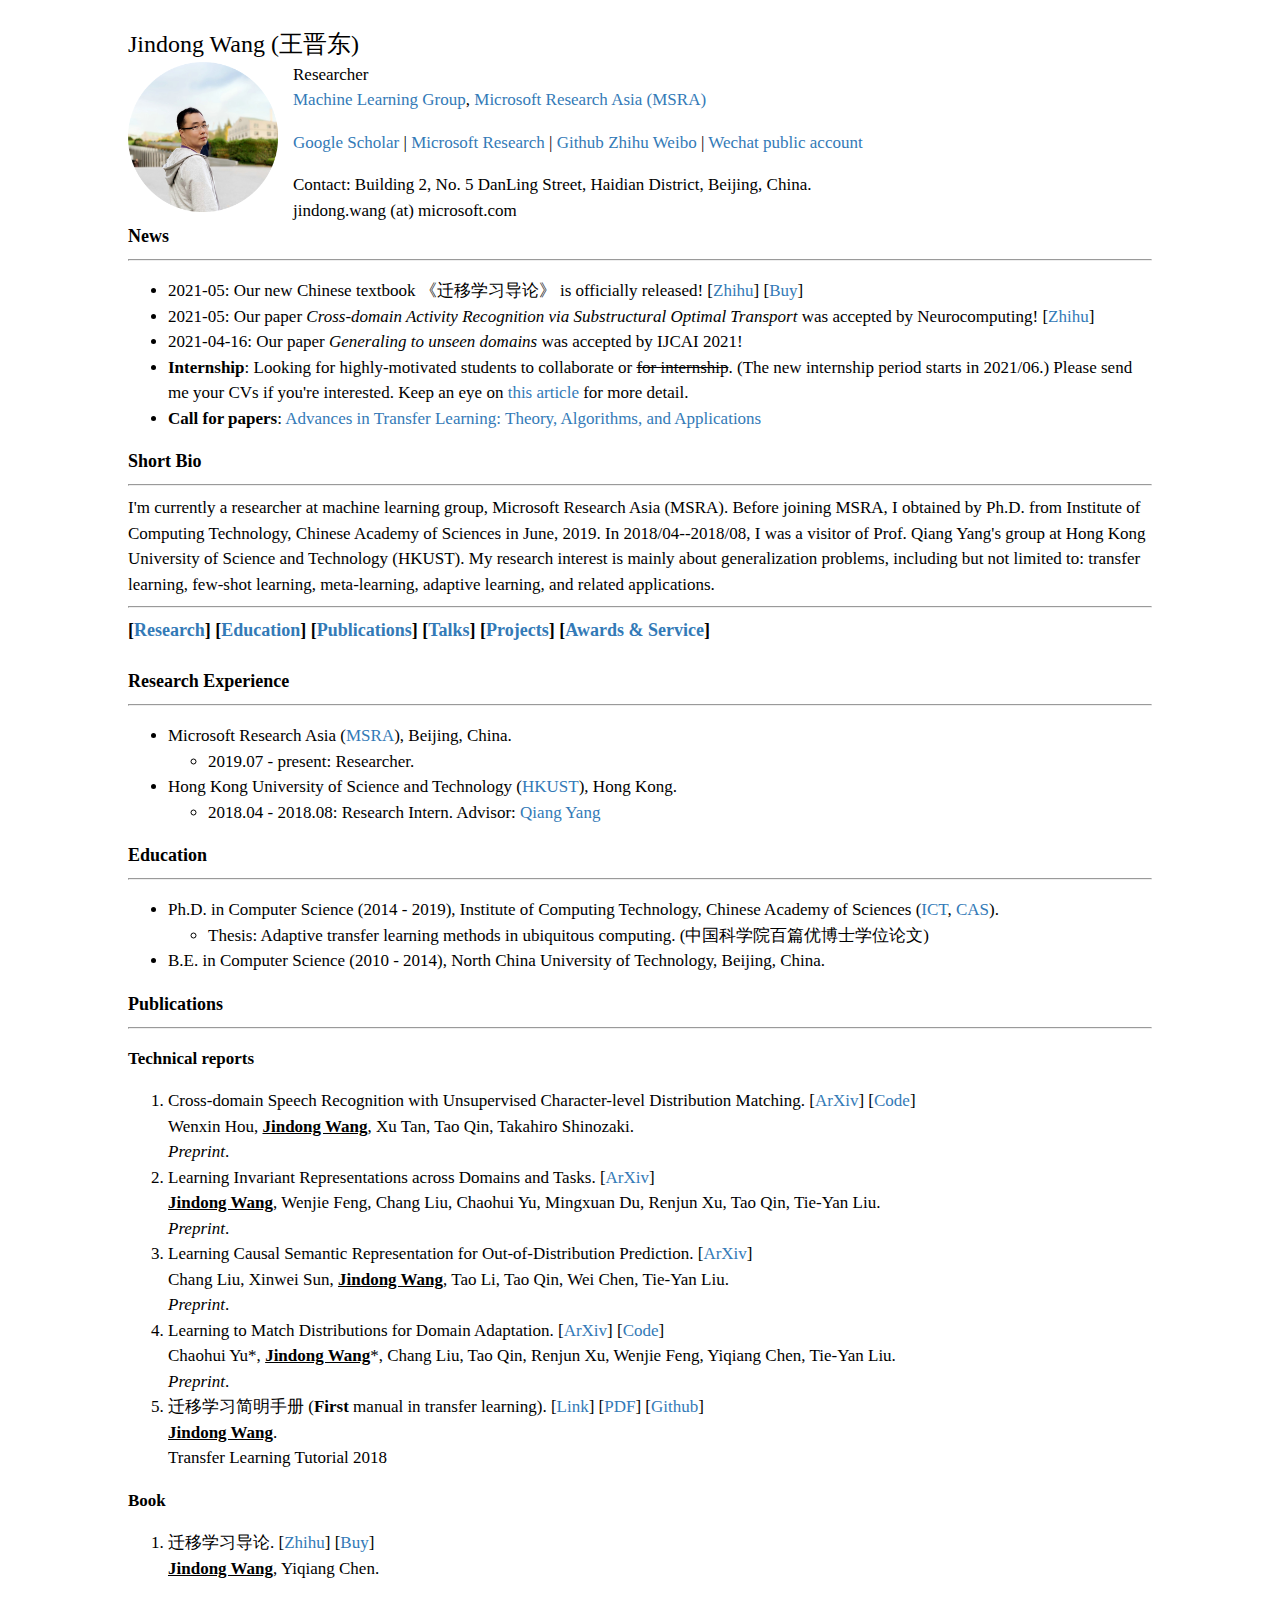
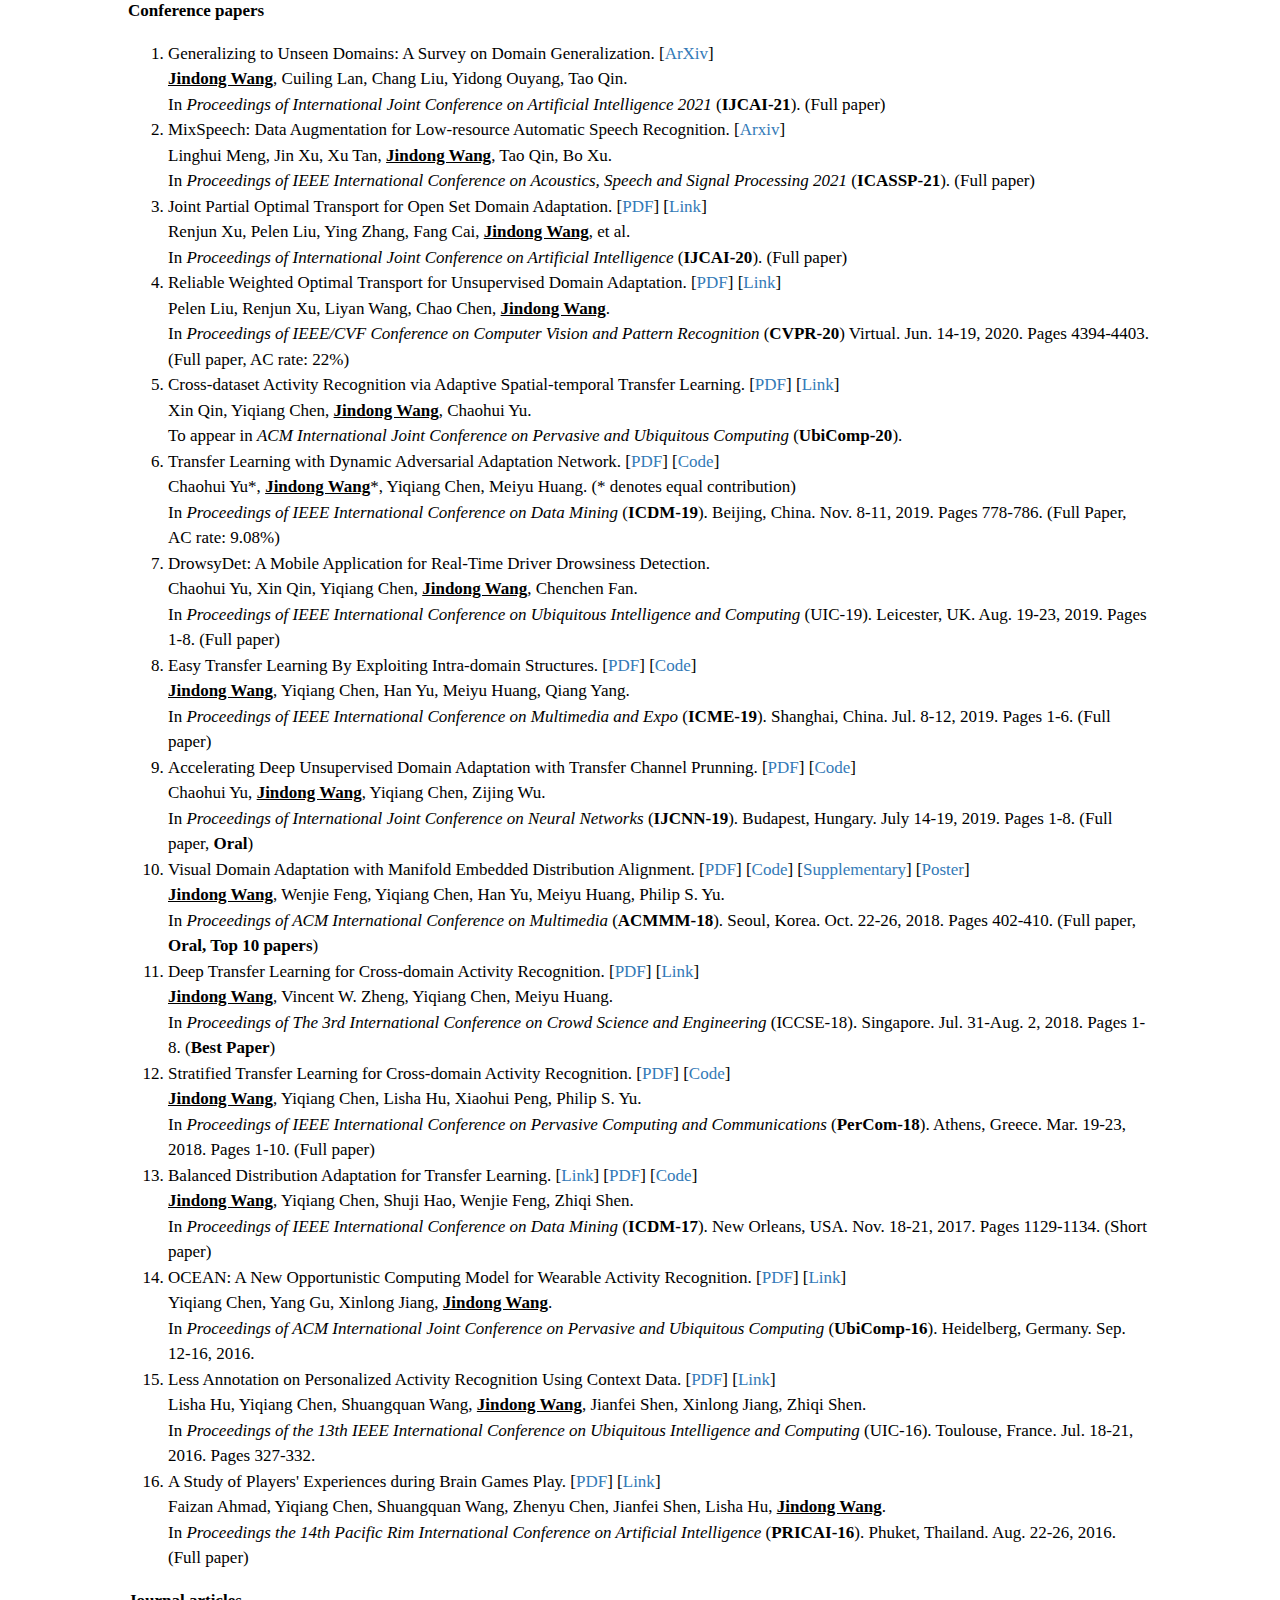
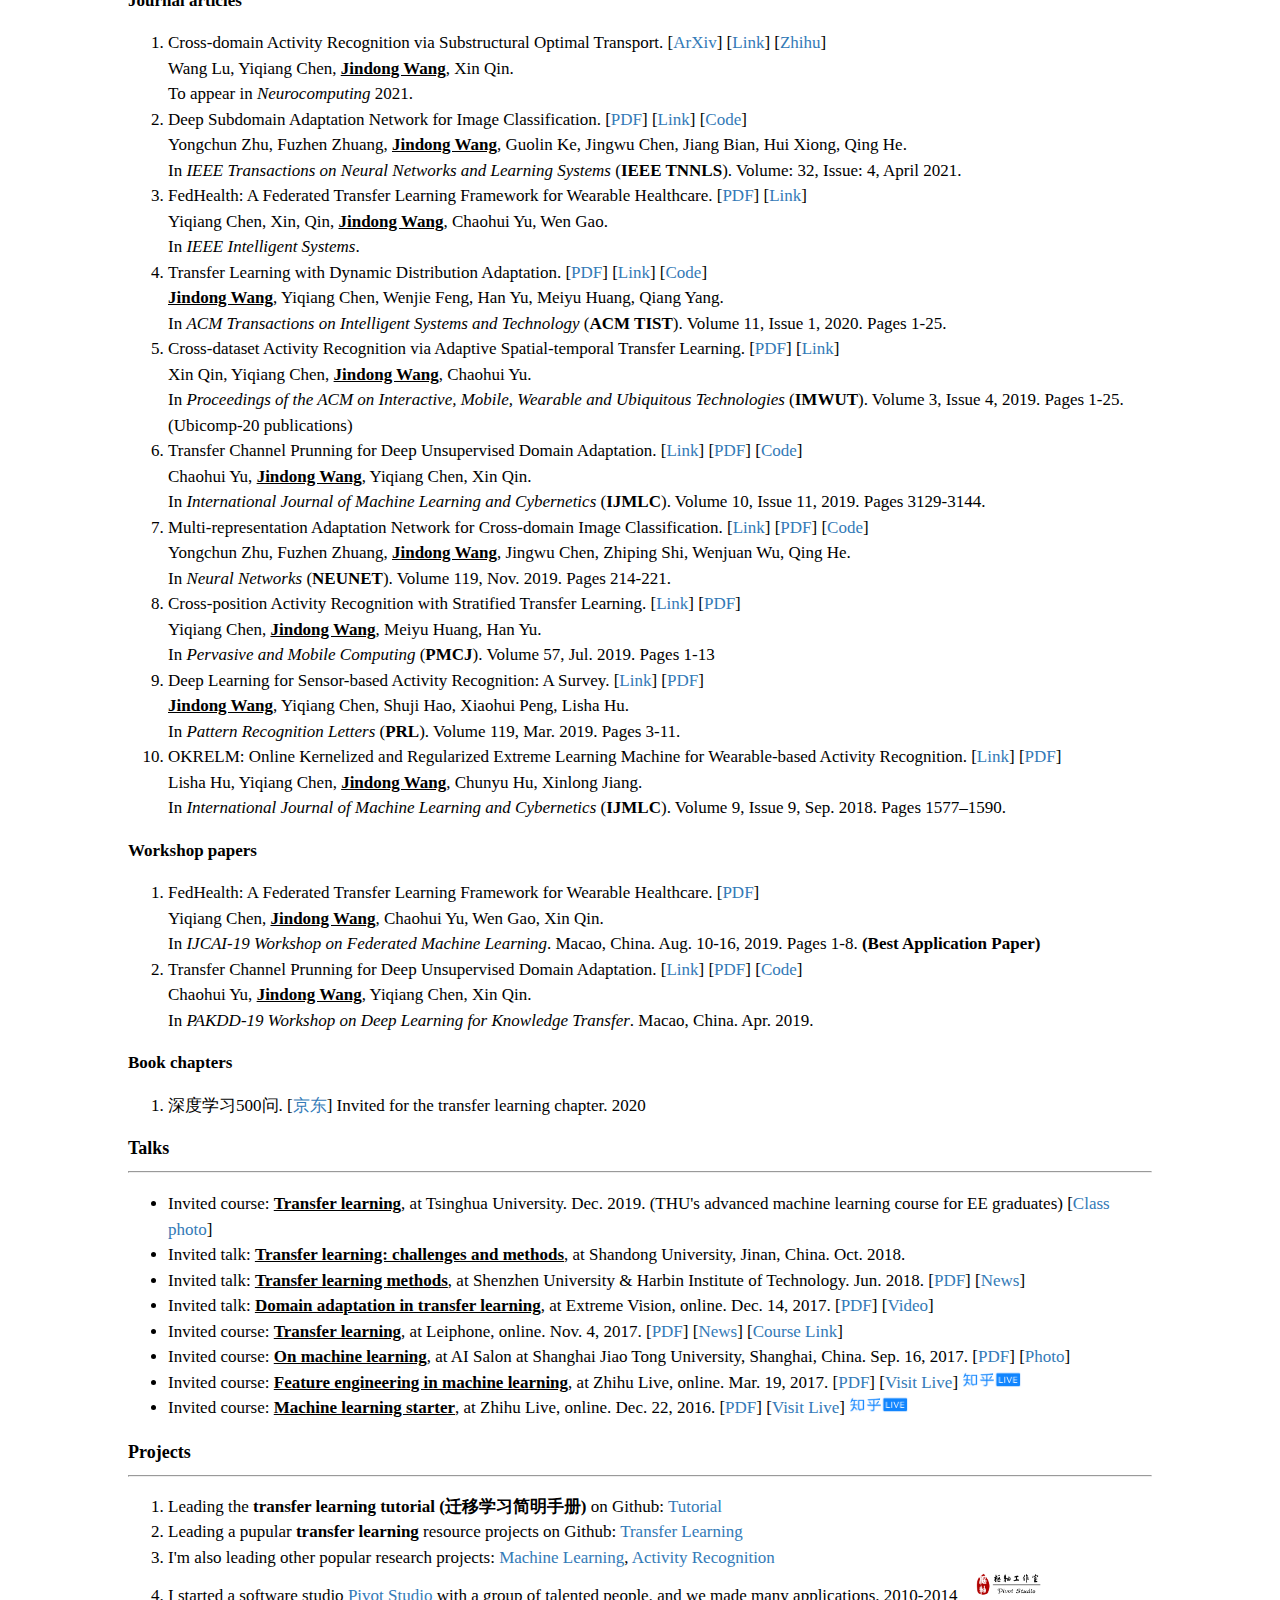
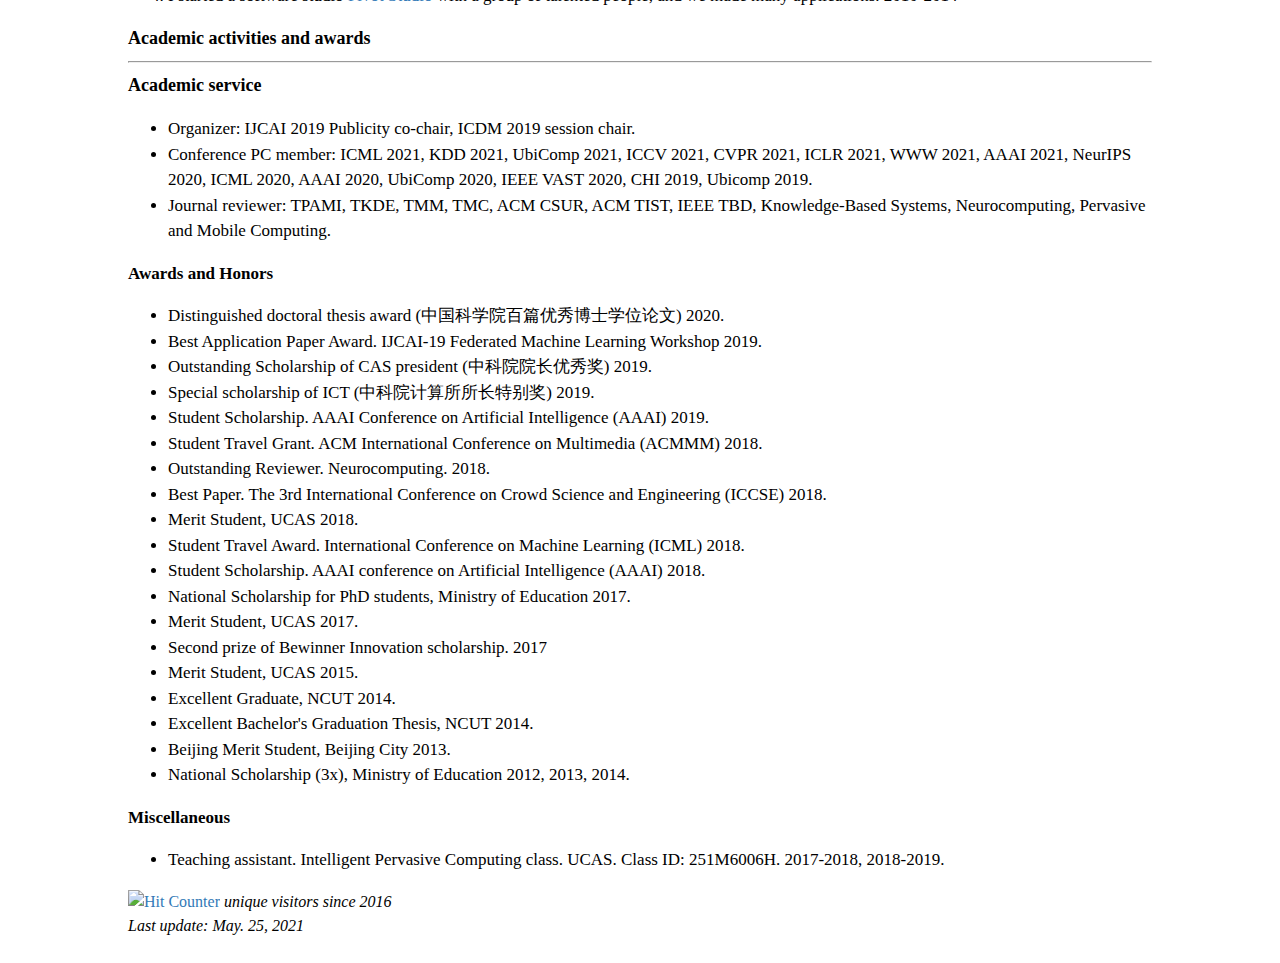
==== commit ae191b51: "fix: typo" ====
--- a/index.html
+++ b/index.html
@@ -90,8 +90,8 @@
                 I'm currently a researcher at machine learning group, Microsoft Research Asia (MSRA). Before joining
                 MSRA, I obtained by Ph.D. from Institute of Computing Technology, Chinese Academy of Sciences in June,
                 2019. In 2018/04--2018/08, I was a visitor of Prof. Qiang Yang's group at Hong Kong University of
-                Science and Technology (HKUST). At MSRA, my research interest is mainly about generalization problems,
-                including but not limited to: transfer learning, few-shot learning, meta learning, adaptive learning,
+                Science and Technology (HKUST). My research interest is mainly about generalization problems,
+                including but not limited to: transfer learning, few-shot learning, meta-learning, adaptive learning,
                 and related applications.
                 <br />
 
@@ -759,7 +759,7 @@
                         class="statcounter" src="//c.statcounter.com/11393308/0/33768b56/0/" alt="web
 analytics"></a></div>
         </noscript>
-        <I>Last update: May. 08, 2021</I>
+        <I>Last update: May. 25, 2021</I>
     </footer>
 </body>
 
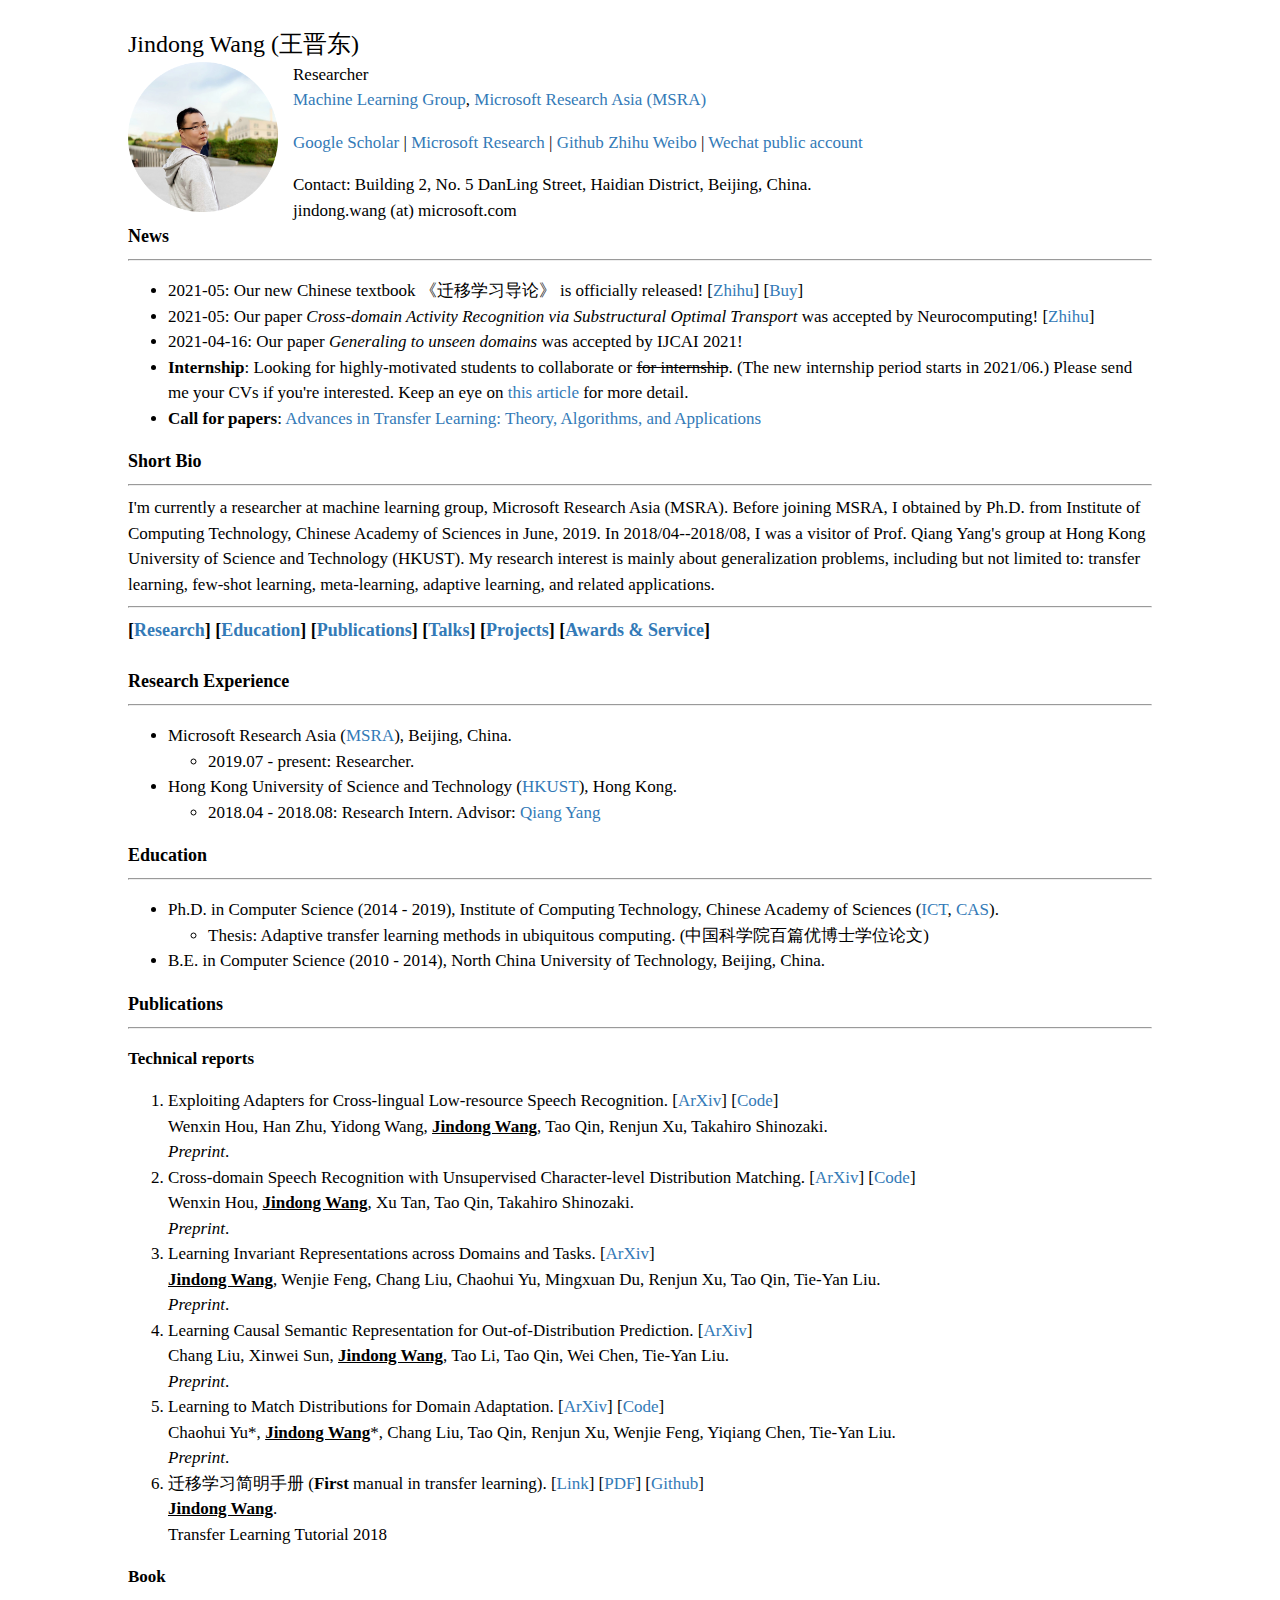
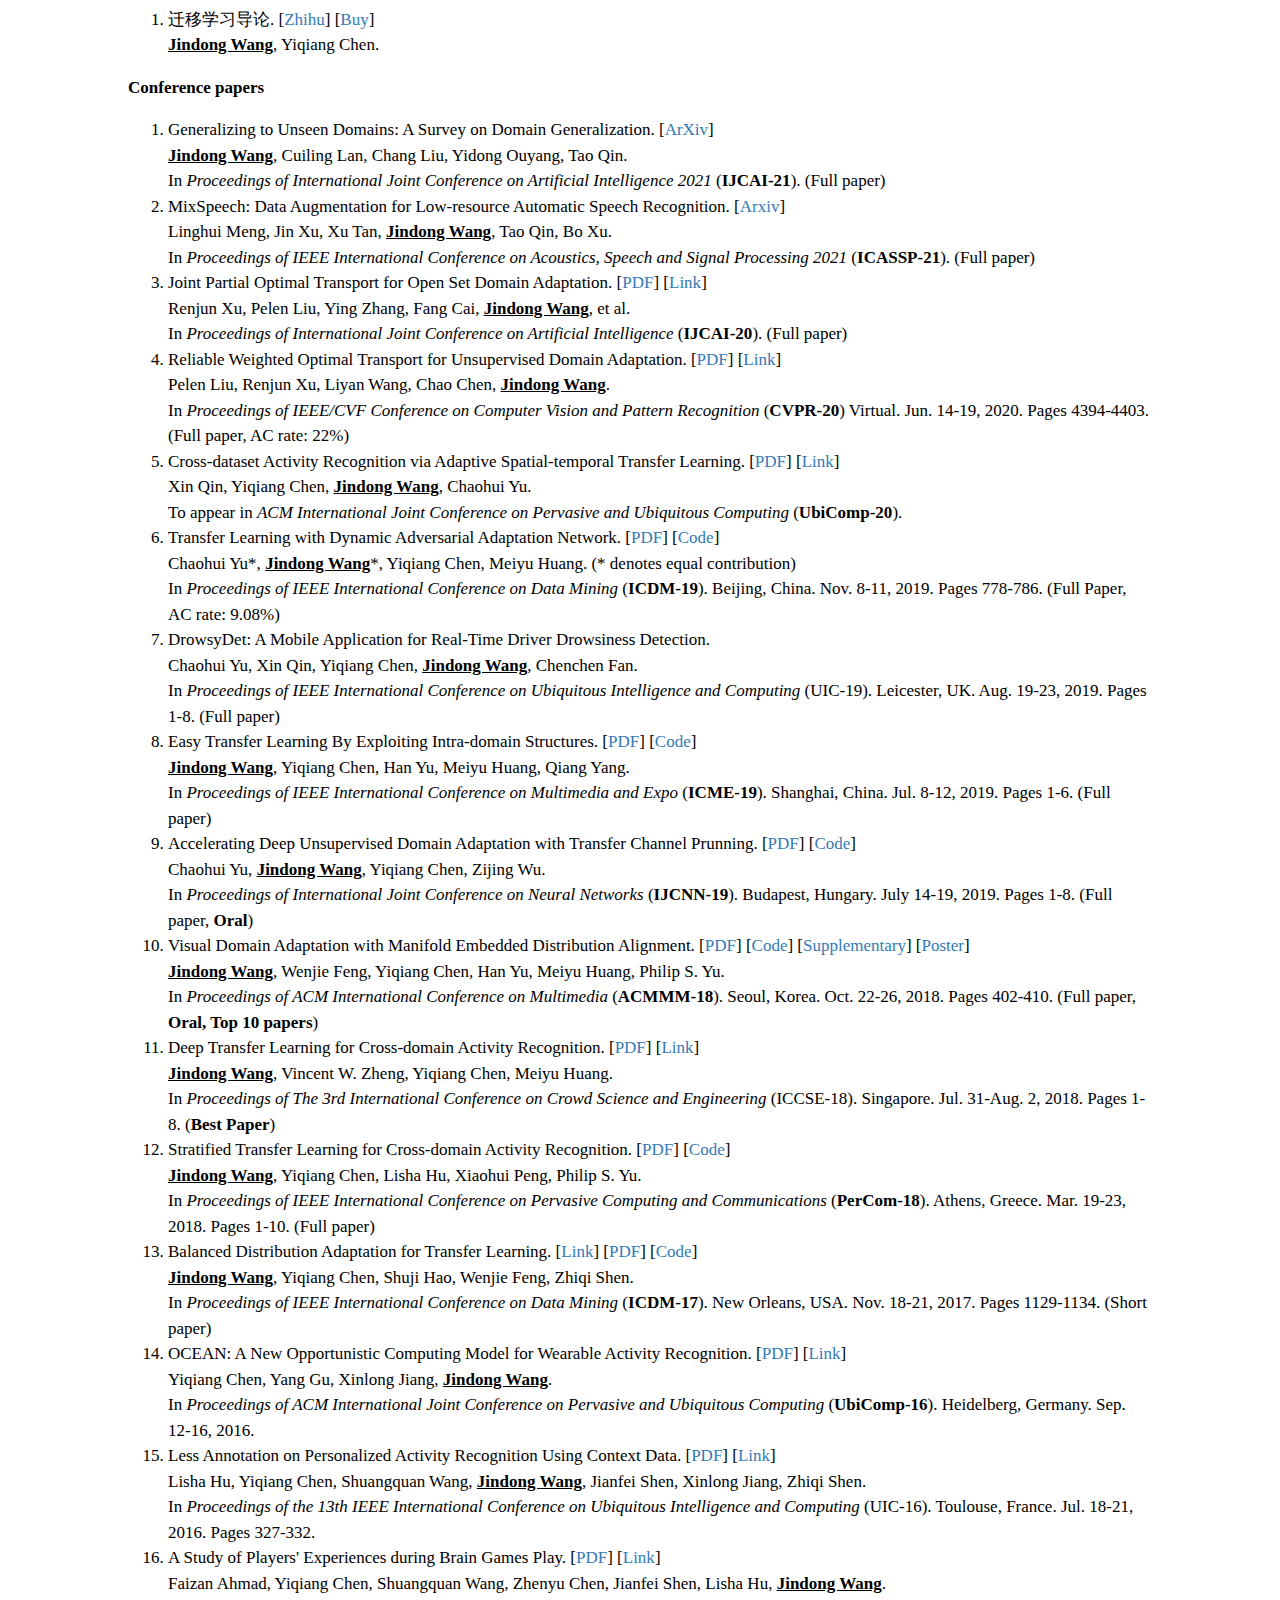
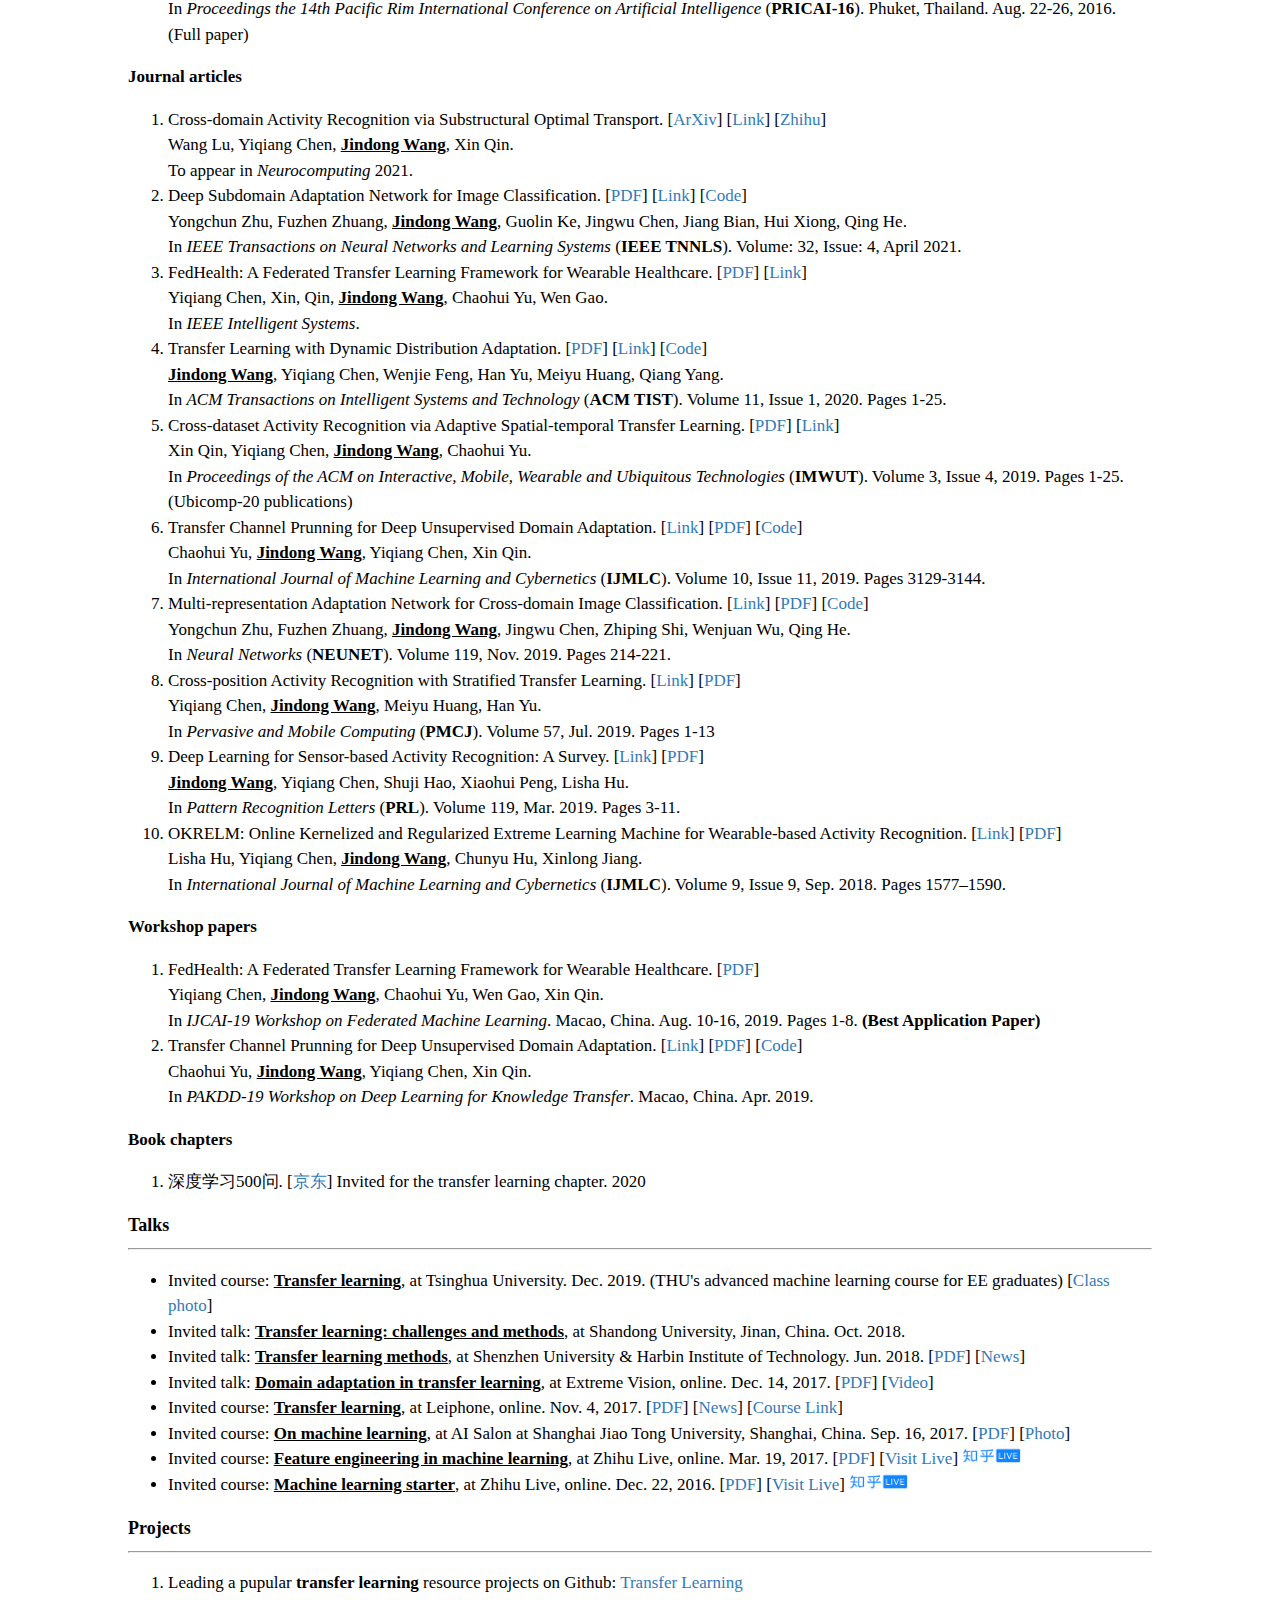
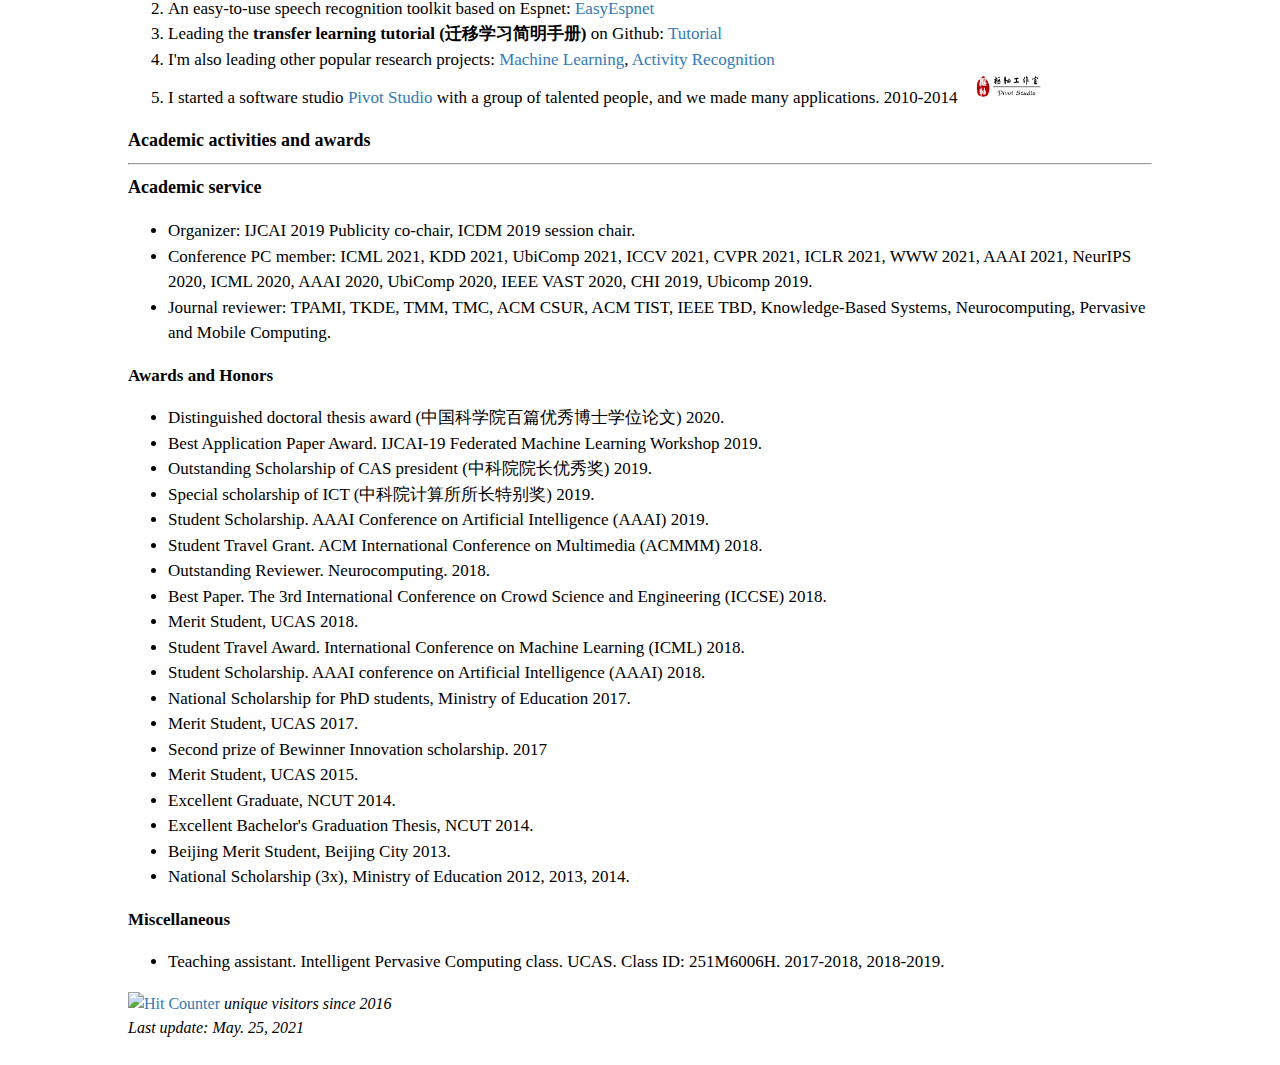
==== commit 6b5762f5: "Update index.html" ====
--- a/index.html
+++ b/index.html
@@ -157,6 +157,13 @@
 
             <p class="category">Technical reports</p>
             <ol>
+		<li>
+                    Exploiting Adapters for Cross-lingual Low-resource Speech Recognition. [<a
+                        href="https://arxiv.org/abs/2105.11905">ArXiv</a>] [<a
+                        href="https://github.com/jindongwang/transferlearning/tree/master/code/ASR">Code</a>]<br />
+                    Wenxin Hou, Han Zhu, Yidong Wang, <span class="me">Jindong Wang</span>, Tao Qin, Renjun Xu, Takahiro Shinozaki. <br />
+                    <I>Preprint</I>.
+                </li>
                 <li>
                     Cross-domain Speech Recognition with Unsupervised Character-level Distribution Matching. [<a
                         href="https://arxiv.org/abs/2104.07491">ArXiv</a>] [<a
@@ -588,15 +595,18 @@
 
         <div id="projs" class="sectioncontent">
             <ol>
-
+		 <li>
+                    Leading a pupular <strong>transfer learning</strong> resource projects on Github:
+                    <a href="http://transferlearning.xyz/">Transfer Learning</a>
+                </li>
+		<li>
+		   An easy-to-use speech recognition toolkit based on Espnet: <a href="https://github.com/jindongwang/EasyEspnet">EasyEspnet</a>
+		</li>
                 <li>
                     Leading the <strong>transfer learning tutorial (迁移学习简明手册)</strong> on Github:
                     <a href="https://github.com/jindongwang/transferlearning-tutorial">Tutorial</a>
                 </li>
-                <li>
-                    Leading a pupular <strong>transfer learning</strong> resource projects on Github:
-                    <a href="http://transferlearning.xyz/">Transfer Learning</a>
-                </li>
+               
 
                 <li>
                     I'm also leading other popular research projects:
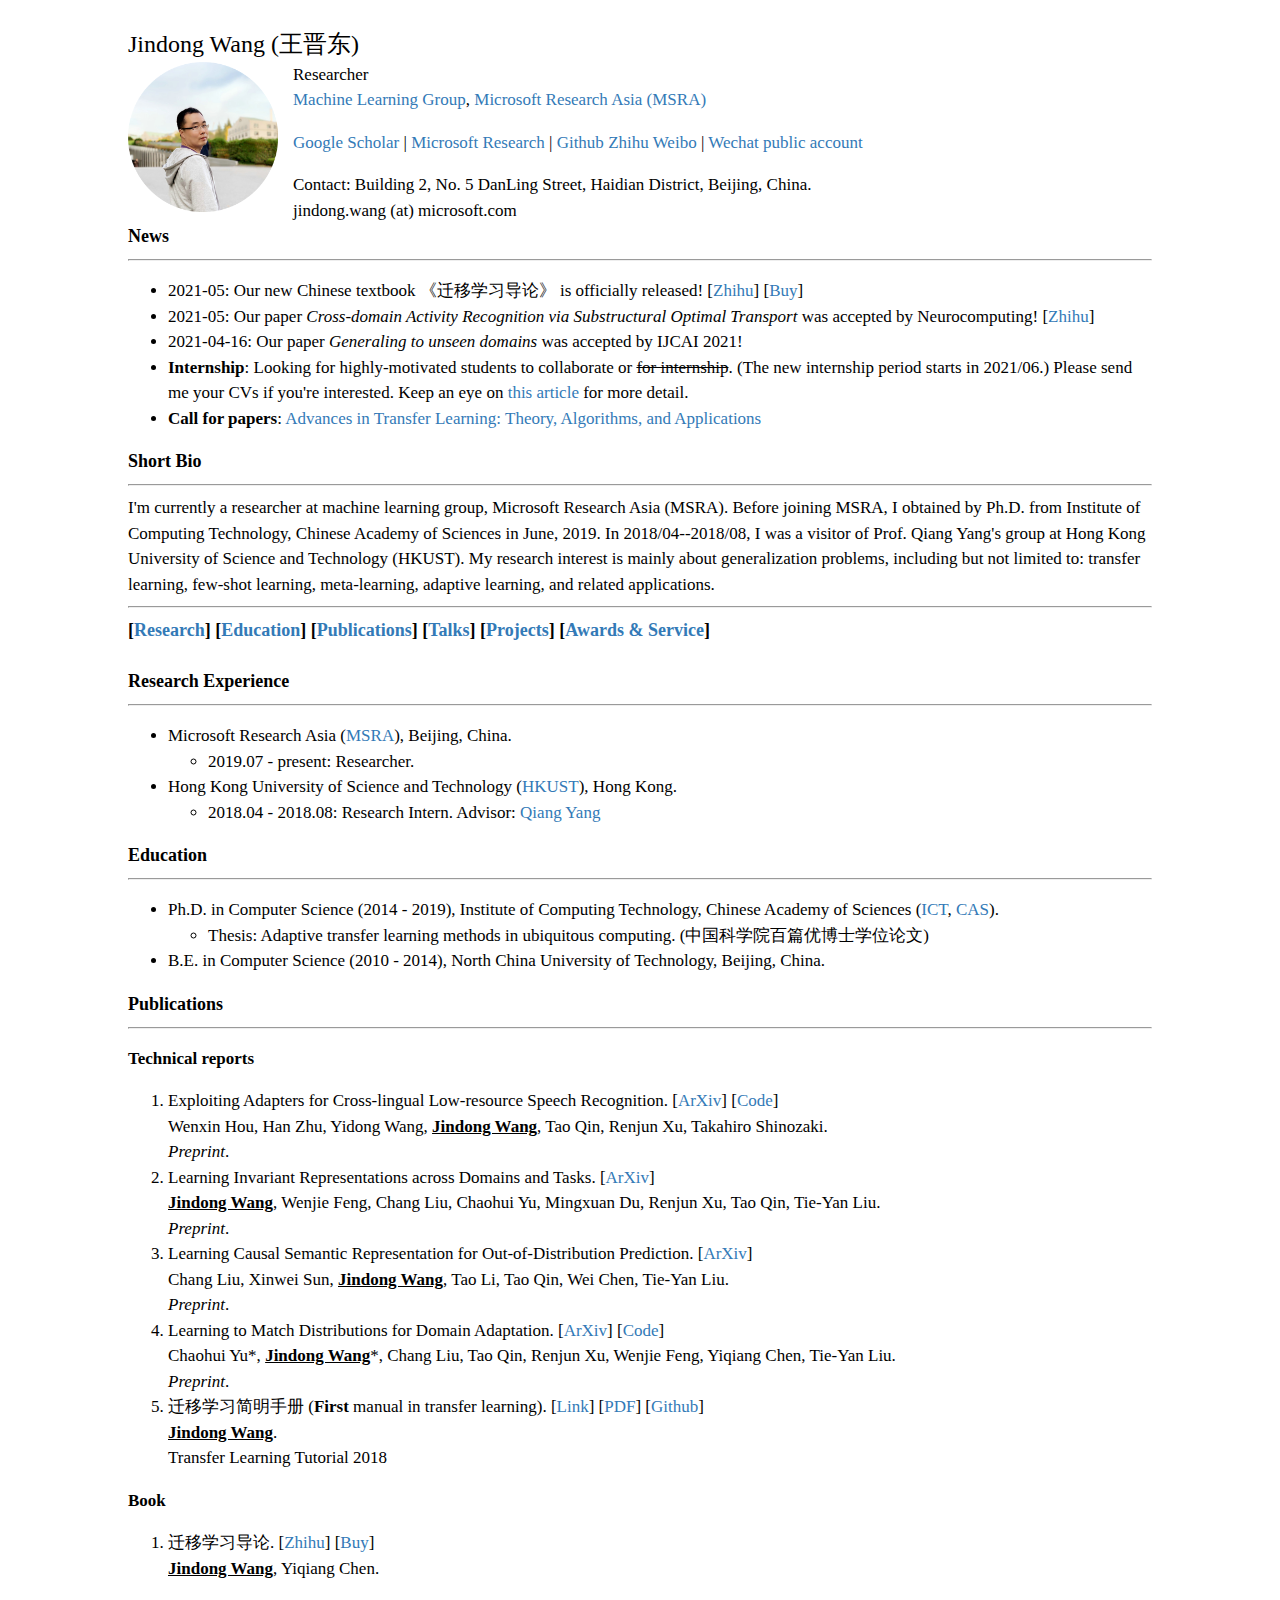
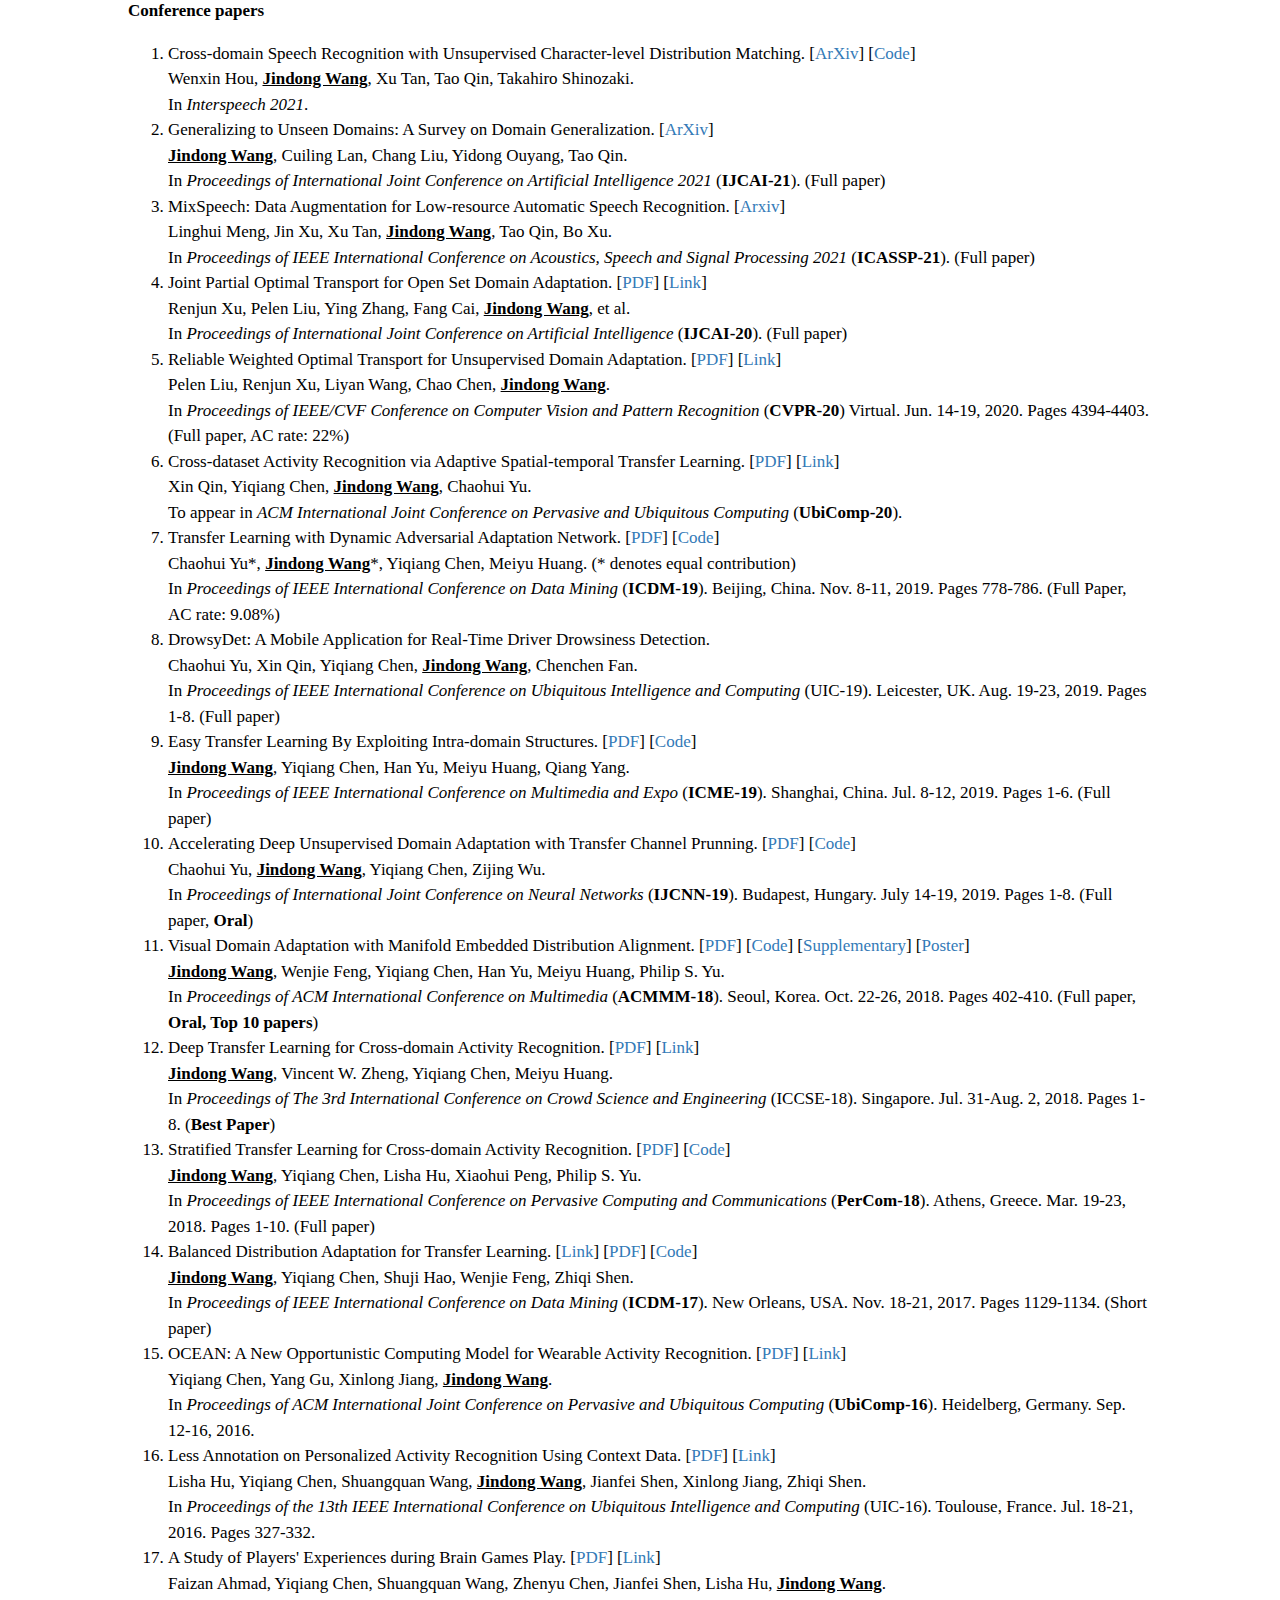
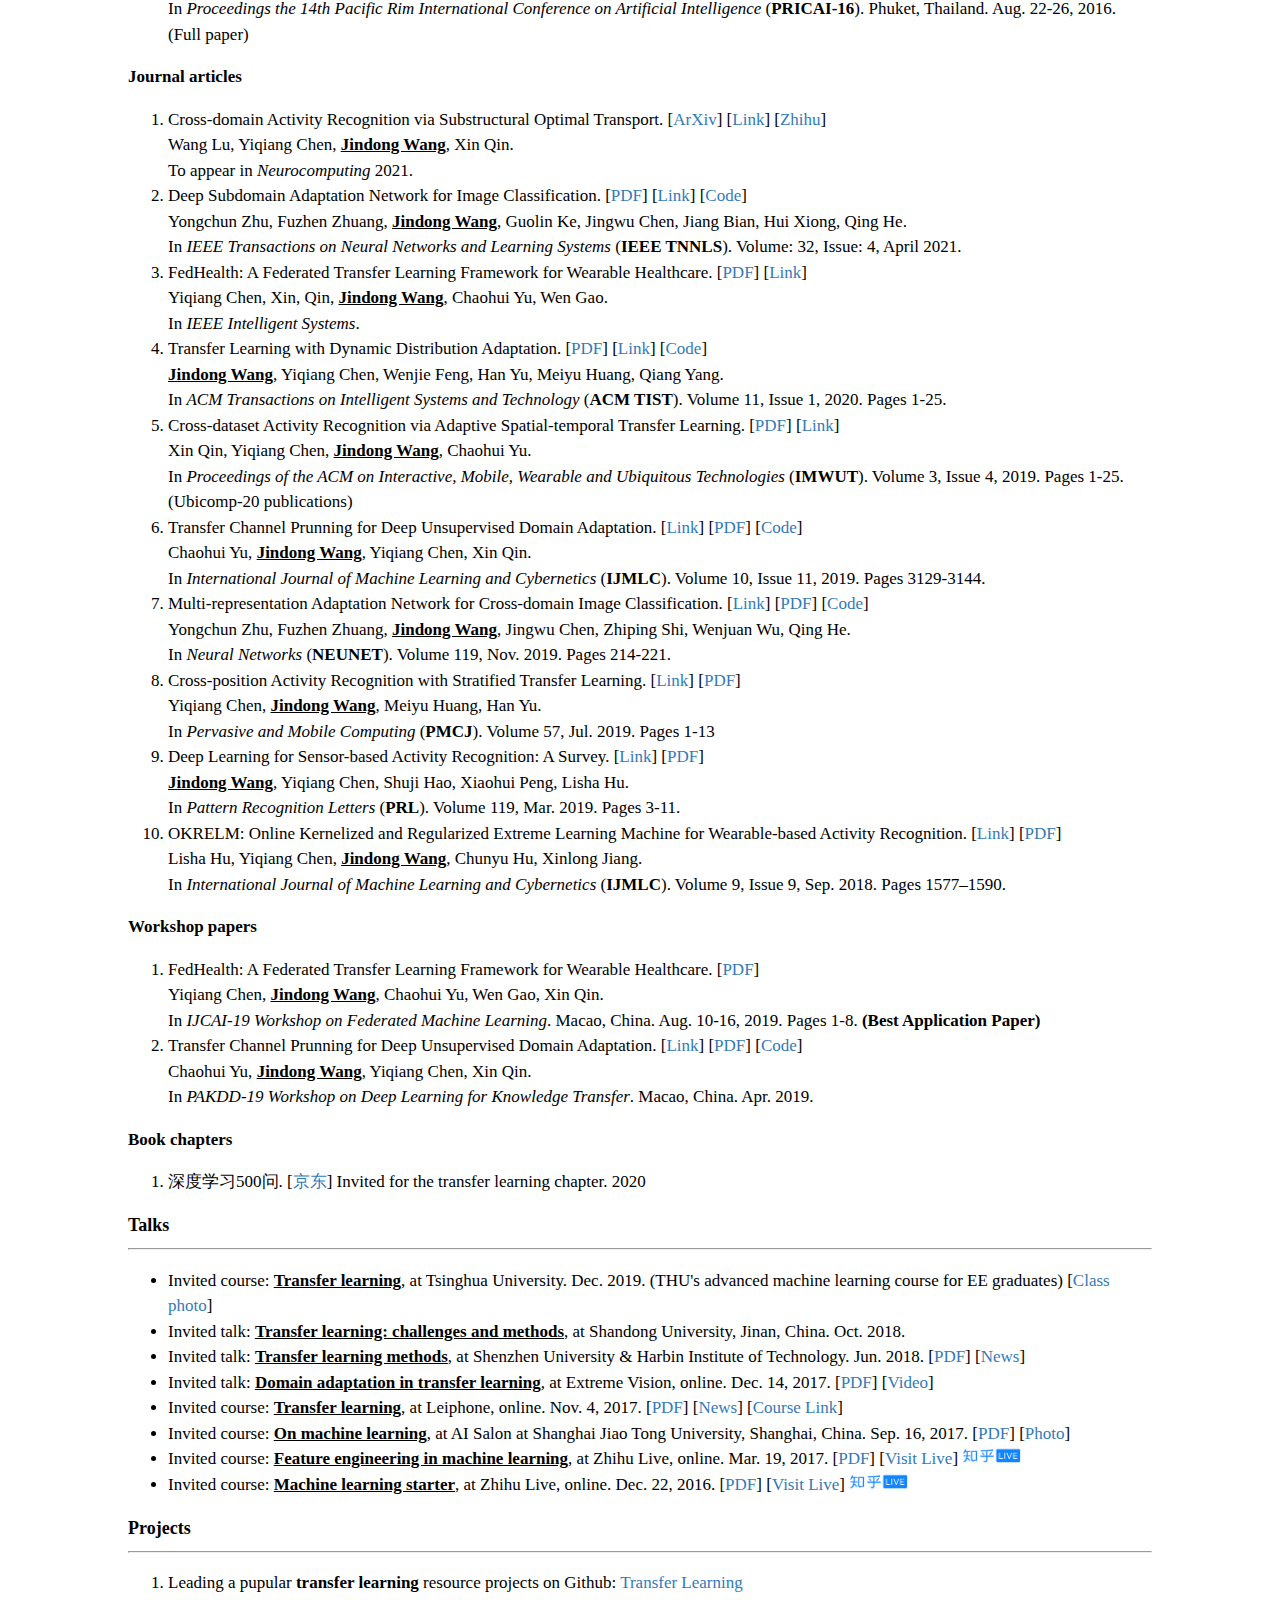
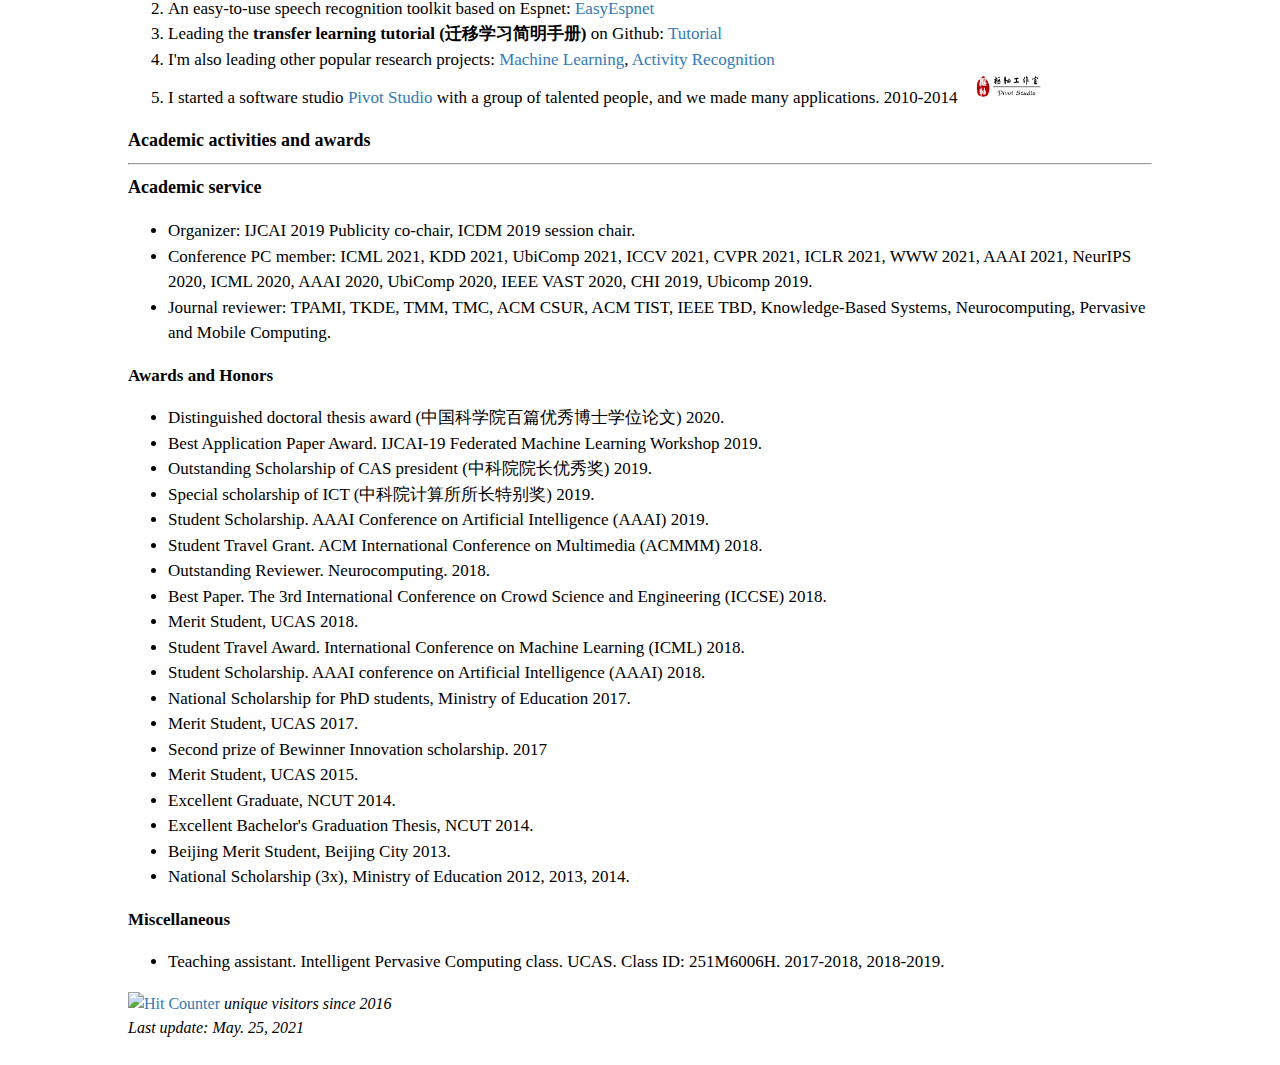
==== commit 3fdfd684: "add: interspeech paper" ====
--- a/index.html
+++ b/index.html
@@ -164,13 +164,7 @@
                     Wenxin Hou, Han Zhu, Yidong Wang, <span class="me">Jindong Wang</span>, Tao Qin, Renjun Xu, Takahiro Shinozaki. <br />
                     <I>Preprint</I>.
                 </li>
-                <li>
-                    Cross-domain Speech Recognition with Unsupervised Character-level Distribution Matching. [<a
-                        href="https://arxiv.org/abs/2104.07491">ArXiv</a>] [<a
-                        href="https://github.com/jindongwang/transferlearning/tree/master/code/ASR/CMatch">Code</a>]<br />
-                    Wenxin Hou, <span class="me">Jindong Wang</span>, Xu Tan, Tao Qin, Takahiro Shinozaki. <br />
-                    <I>Preprint</I>.
-                </li>
+              
                 <li>
                     Learning Invariant Representations across Domains and Tasks. [<a
                         href="https://arxiv.org/abs/2103.05114">ArXiv</a>] <br />
@@ -219,6 +213,13 @@
 	</ol>
             <p class="category">Conference papers</p>
             <ol>
+		 <li>
+                    Cross-domain Speech Recognition with Unsupervised Character-level Distribution Matching. [<a
+                        href="https://arxiv.org/abs/2104.07491">ArXiv</a>] [<a
+                        href="https://github.com/jindongwang/transferlearning/tree/master/code/ASR/CMatch">Code</a>]<br />
+                    Wenxin Hou, <span class="me">Jindong Wang</span>, Xu Tan, Tao Qin, Takahiro Shinozaki. <br />
+                    In <I>Interspeech 2021</I>.
+                </li>
                 <li>
                     Generalizing to Unseen Domains: A Survey on Domain Generalization. [<a
                         href="https://arxiv.org/abs/2103.03097">ArXiv</a>] <br />
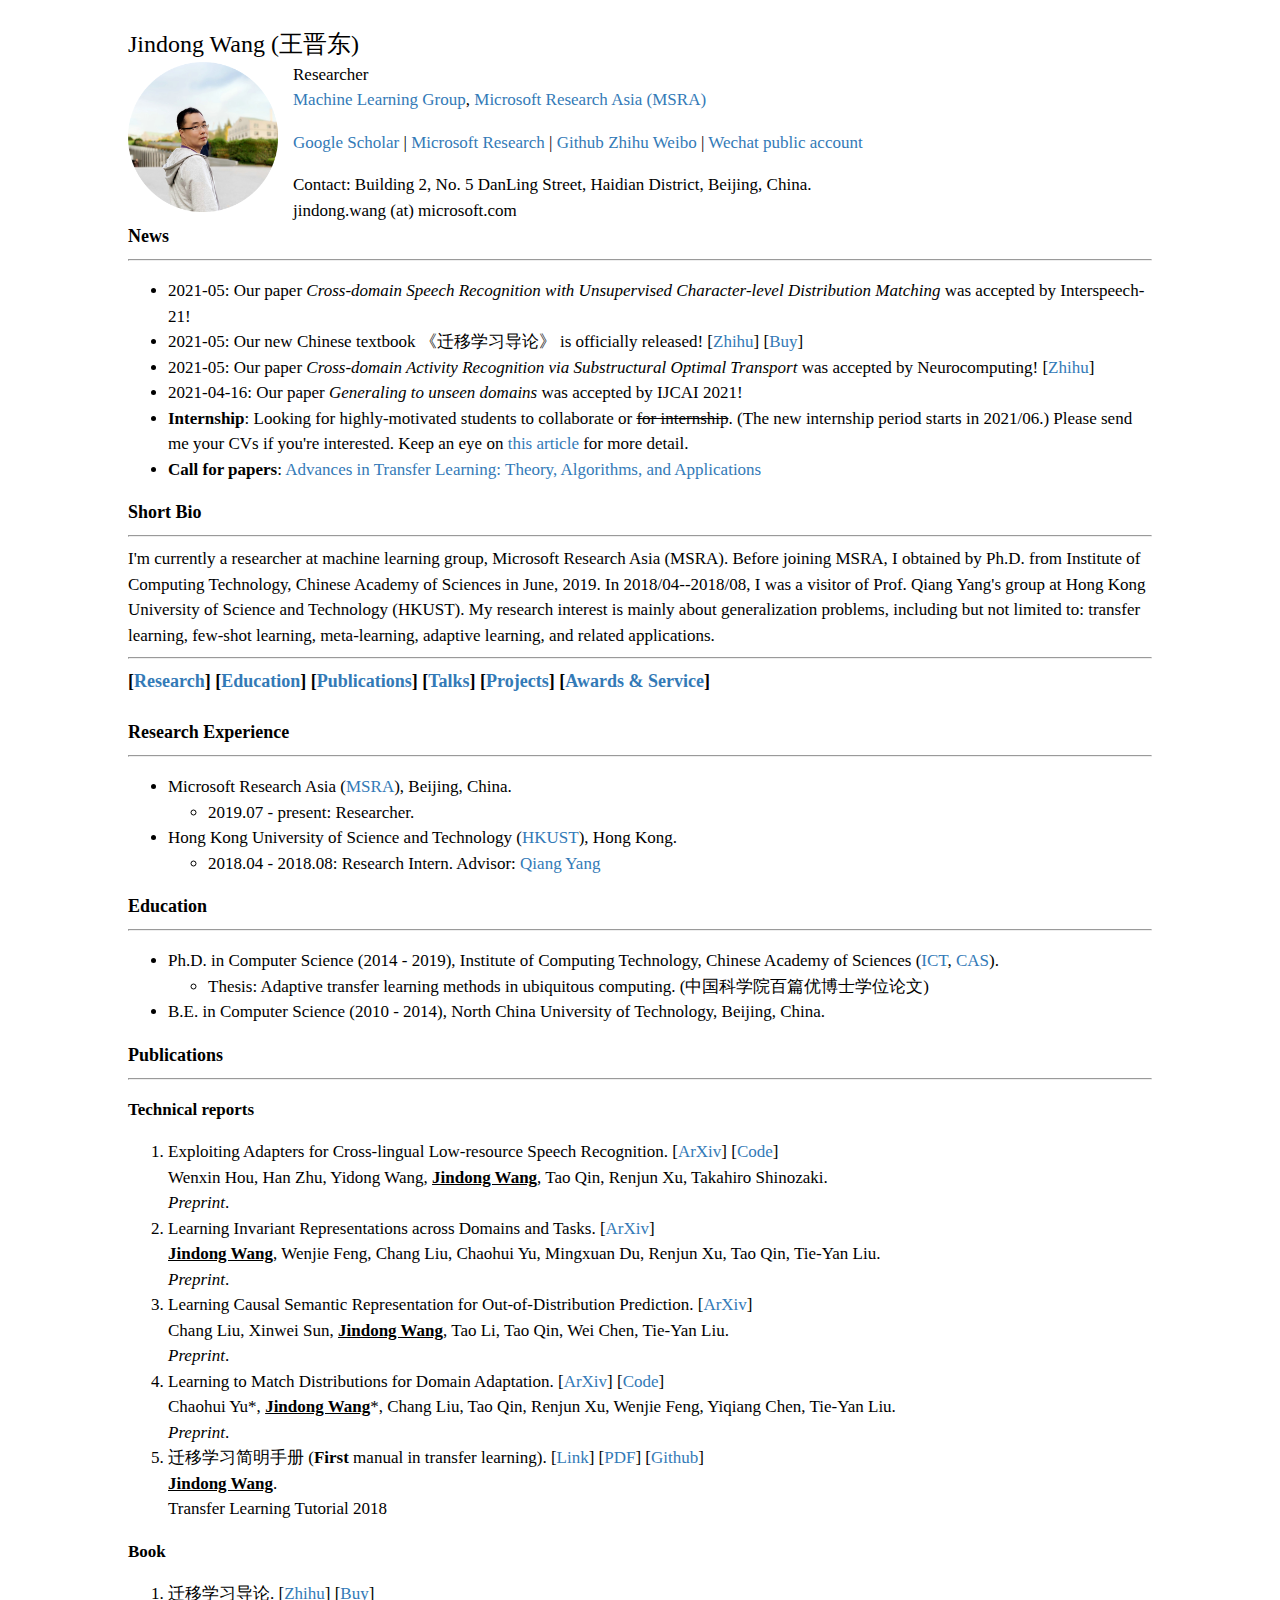
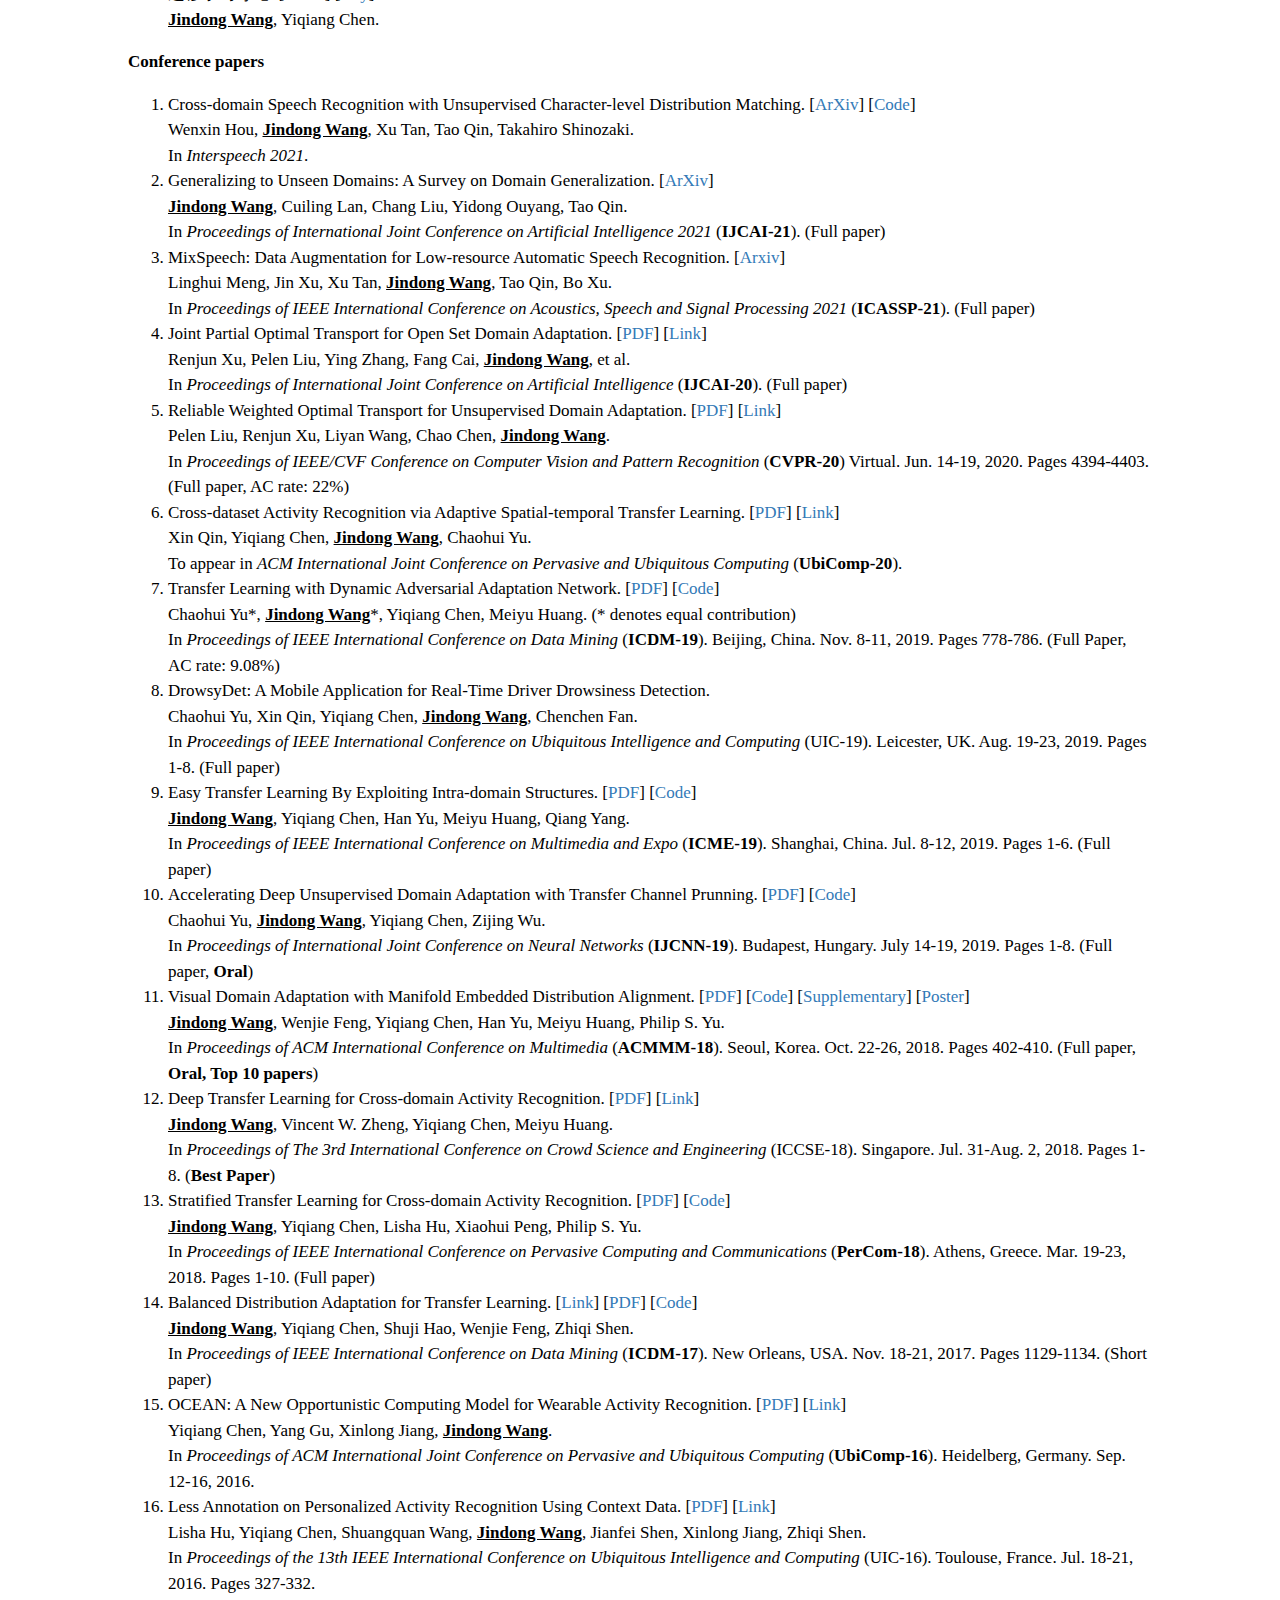
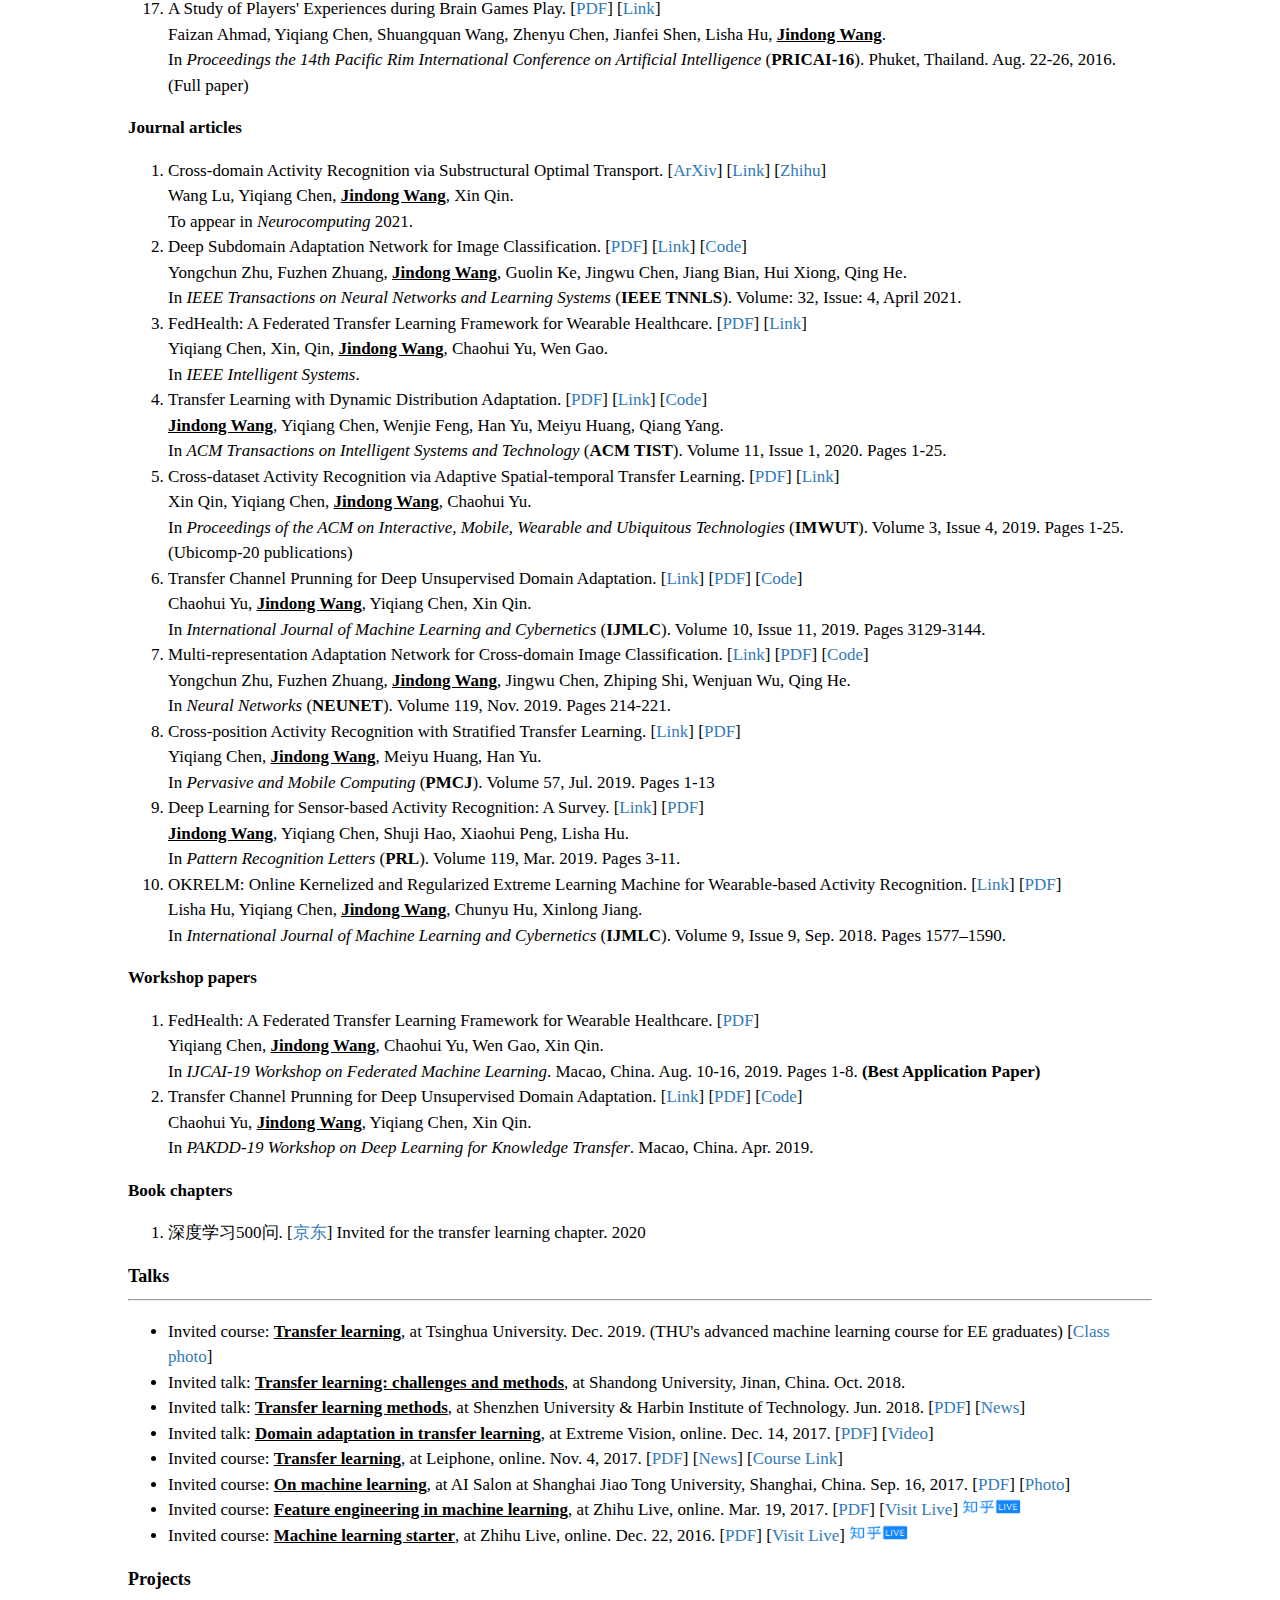
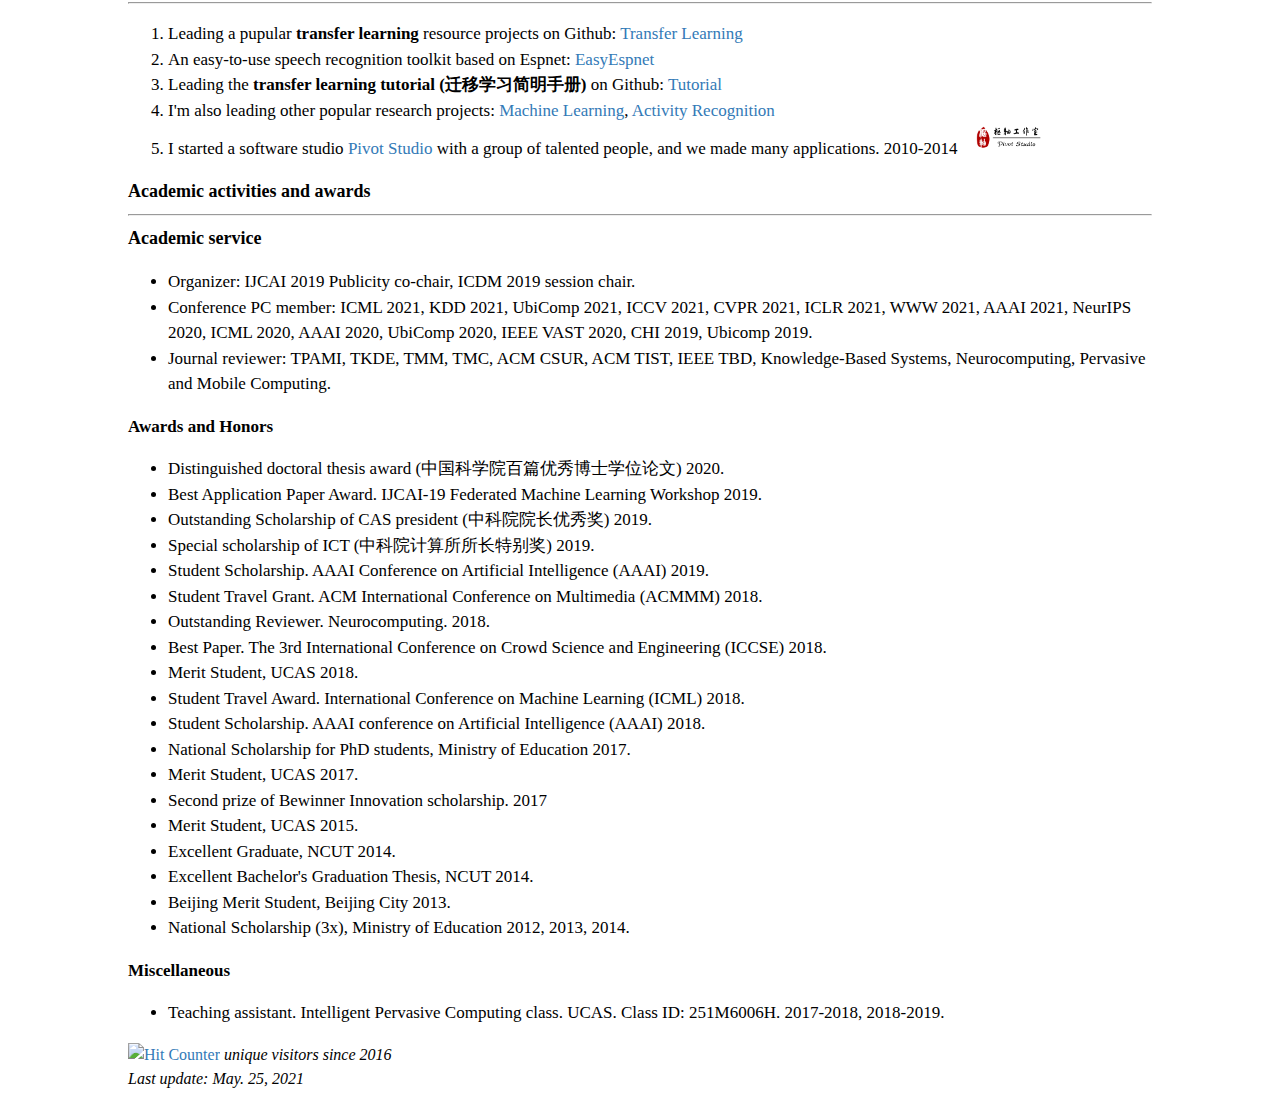
==== commit e1c6c2dd: "Update index.html" ====
--- a/index.html
+++ b/index.html
@@ -57,10 +57,14 @@
             <hr />
             <div name="researchinterest" id="research" class="sectioncontent">
                 <ul>
+		<li>
+			    2021-05: Our paper <I>Cross-domain Speech Recognition with Unsupervised Character-level Distribution Matching</I> was accepted by Interspeech-21!
+	            </li>
 		<li>2021-05: Our new Chinese textbook 《迁移学习导论》 is officially released! [<a
                         href="https://zhuanlan.zhihu.com/p/374927278">Zhihu</a>] [<a
                         href="https://item.jd.com/13283188.html">Buy</a>] 
 			</li>
+		
 		    <li>
 			    2021-05: Our paper <I>Cross-domain Activity Recognition via Substructural Optimal Transport</I> was accepted by Neurocomputing! [<a href="https://zhuanlan.zhihu.com/p/356904023">Zhihu</a>]
 	            </li>
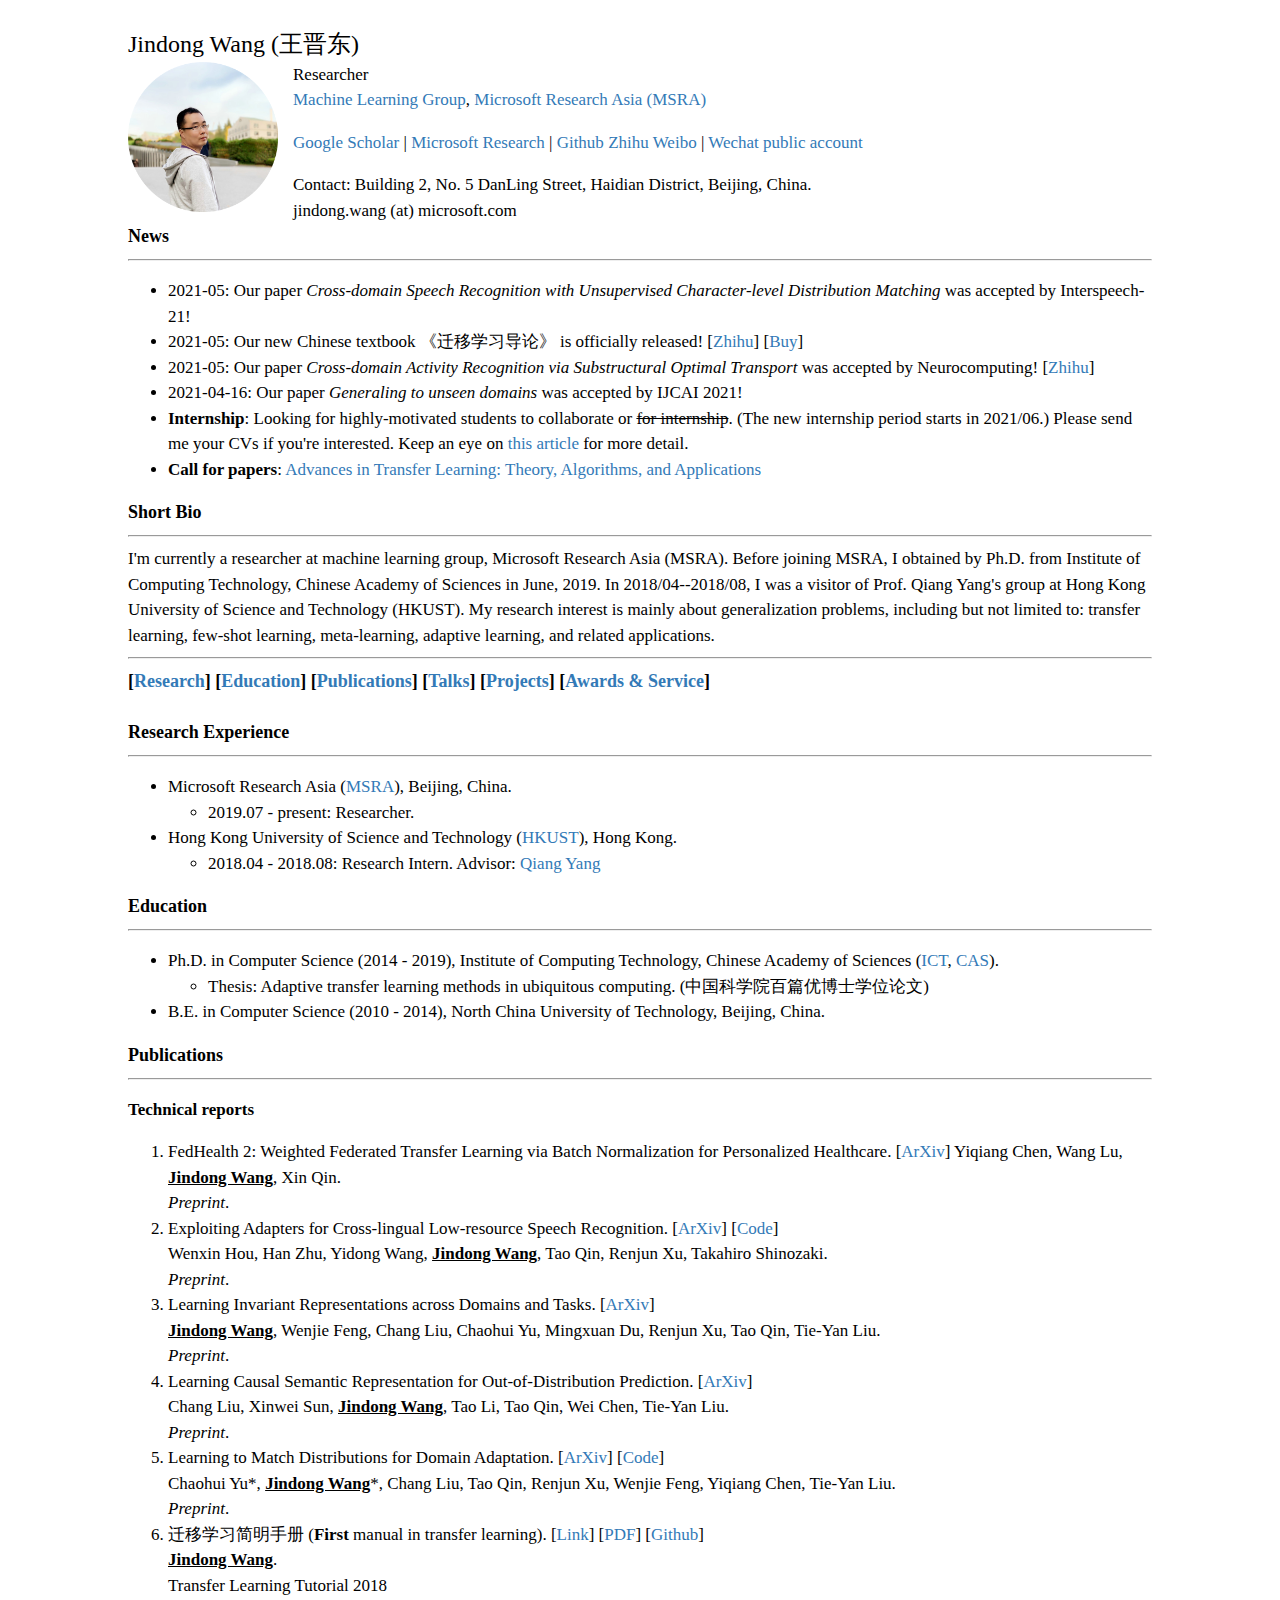
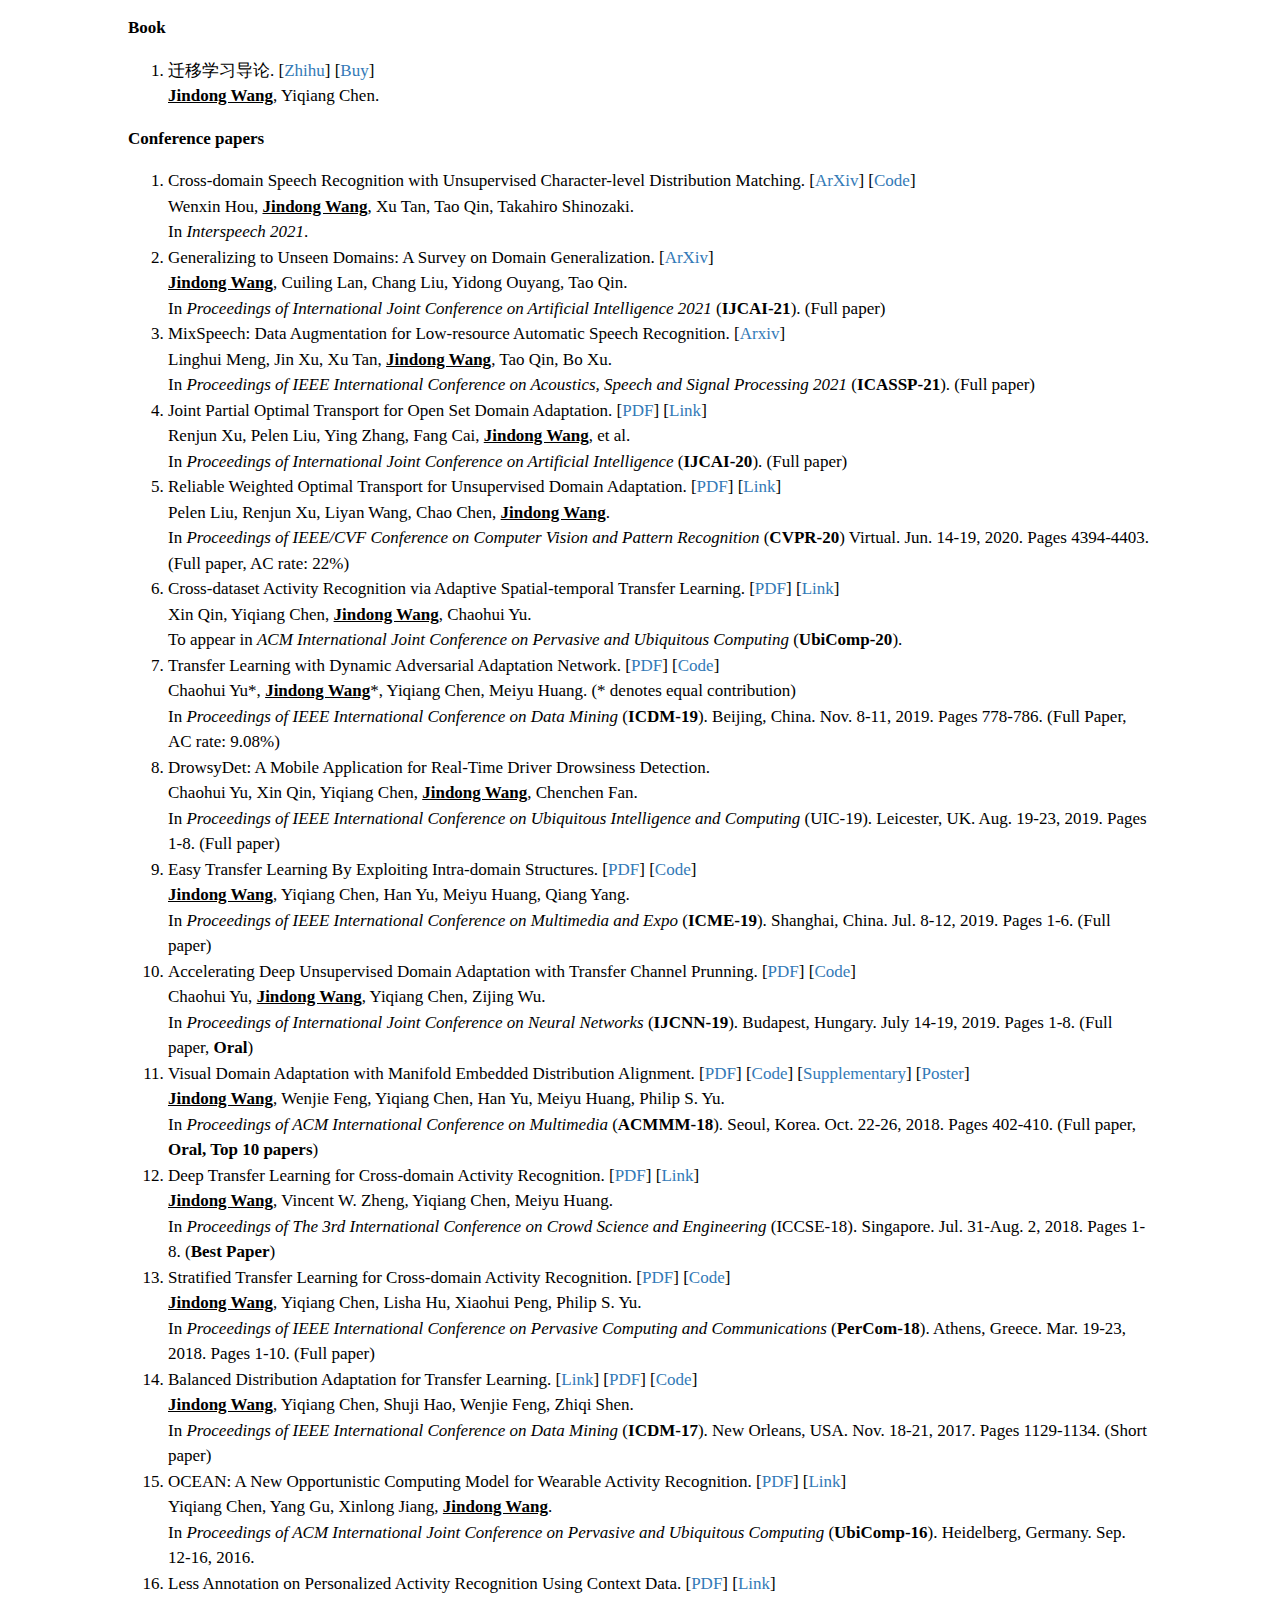
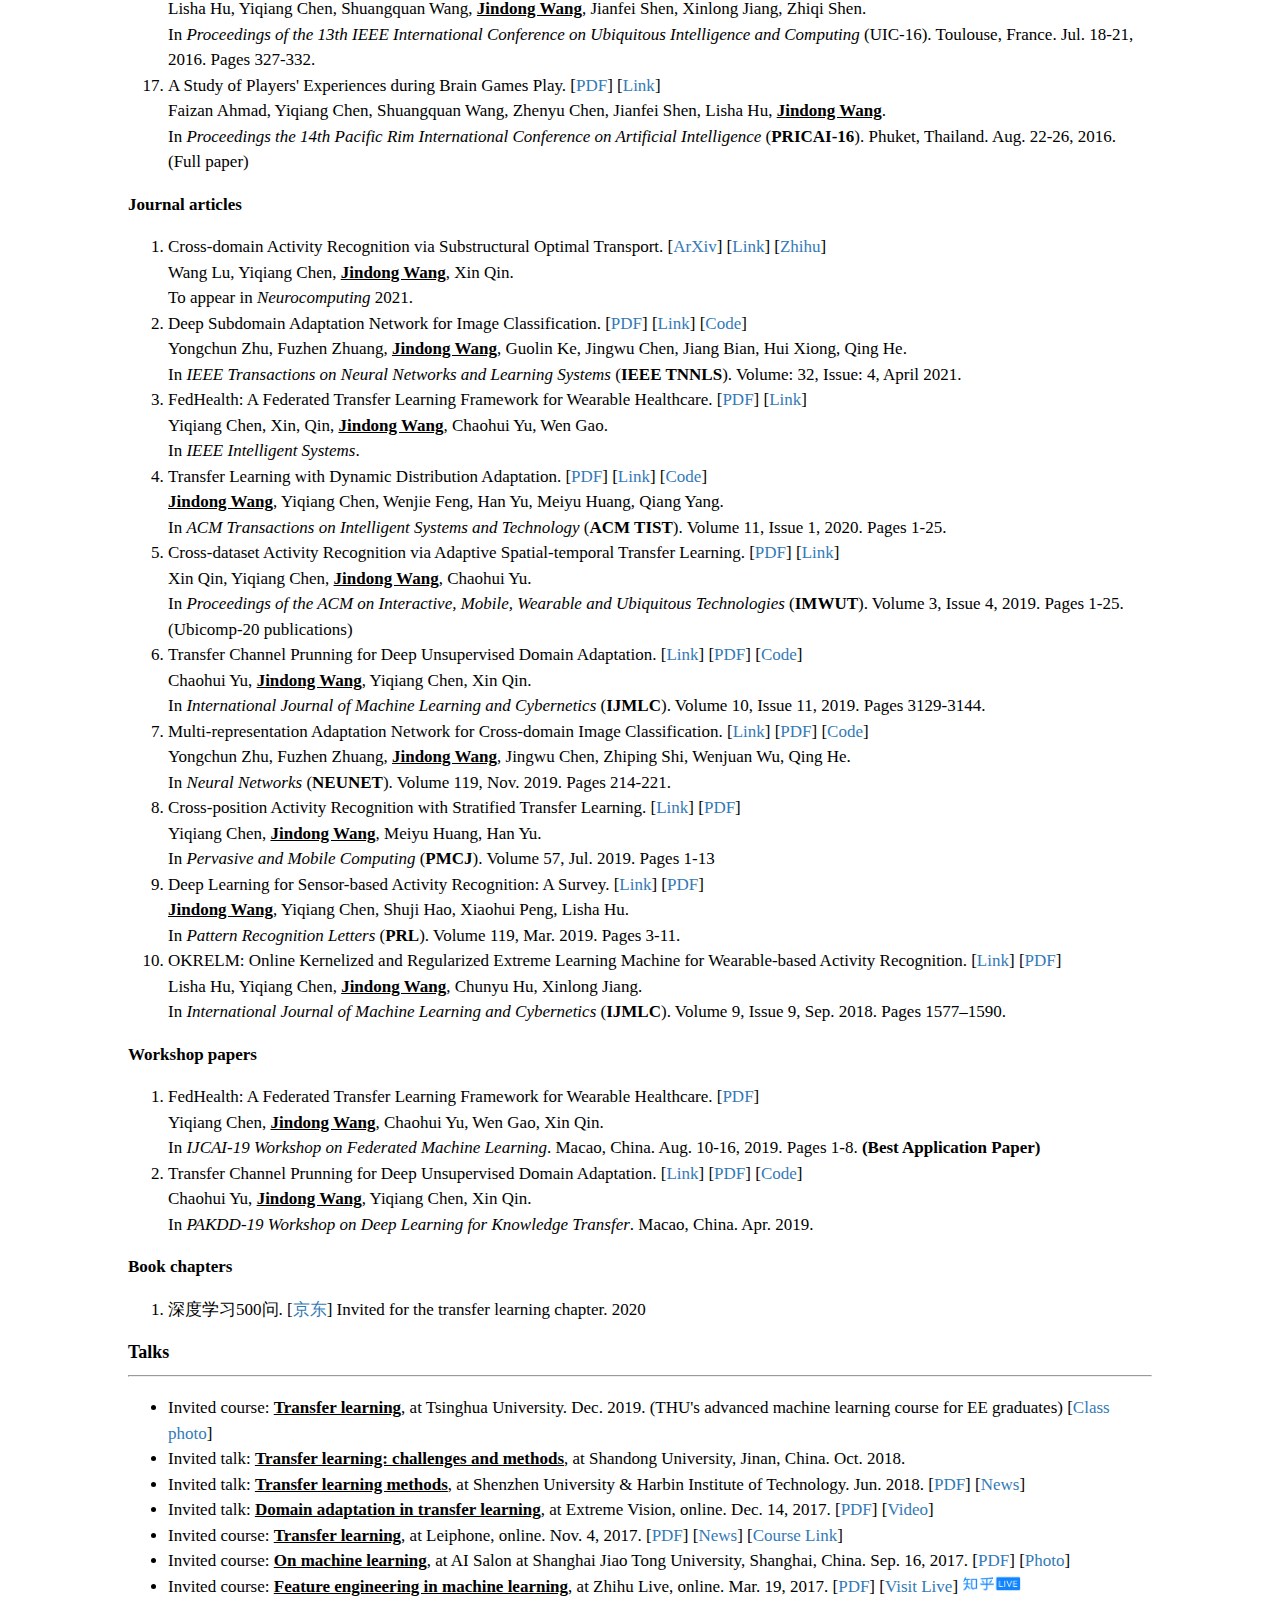
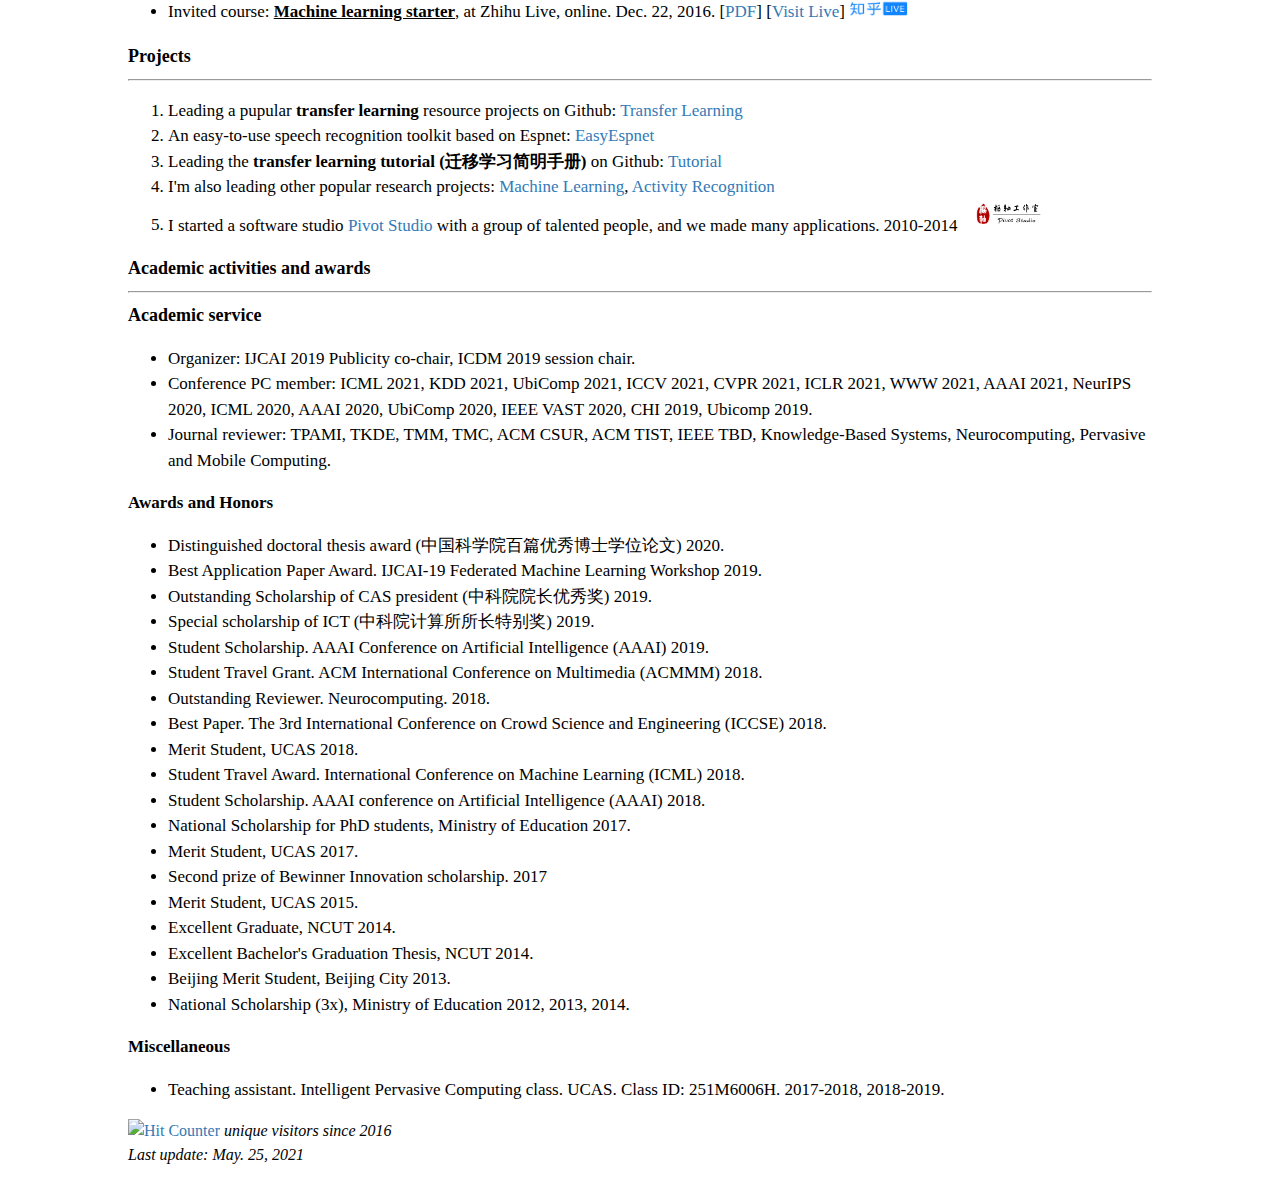
==== commit 795d96e5: "add: fedhealth 2" ====
--- a/index.html
+++ b/index.html
@@ -161,6 +161,12 @@
 
             <p class="category">Technical reports</p>
             <ol>
+		 <li>
+                    FedHealth 2: Weighted Federated Transfer Learning via Batch Normalization for Personalized Healthcare. [<a
+                        href="https://arxiv.org/abs/2106.01009">ArXiv</a>]
+                    Yiqiang Chen, Wang Lu, <span class="me">Jindong Wang</span>, Xin Qin. <br />
+                    <I>Preprint</I>.
+                </li>
 		<li>
                     Exploiting Adapters for Cross-lingual Low-resource Speech Recognition. [<a
                         href="https://arxiv.org/abs/2105.11905">ArXiv</a>] [<a
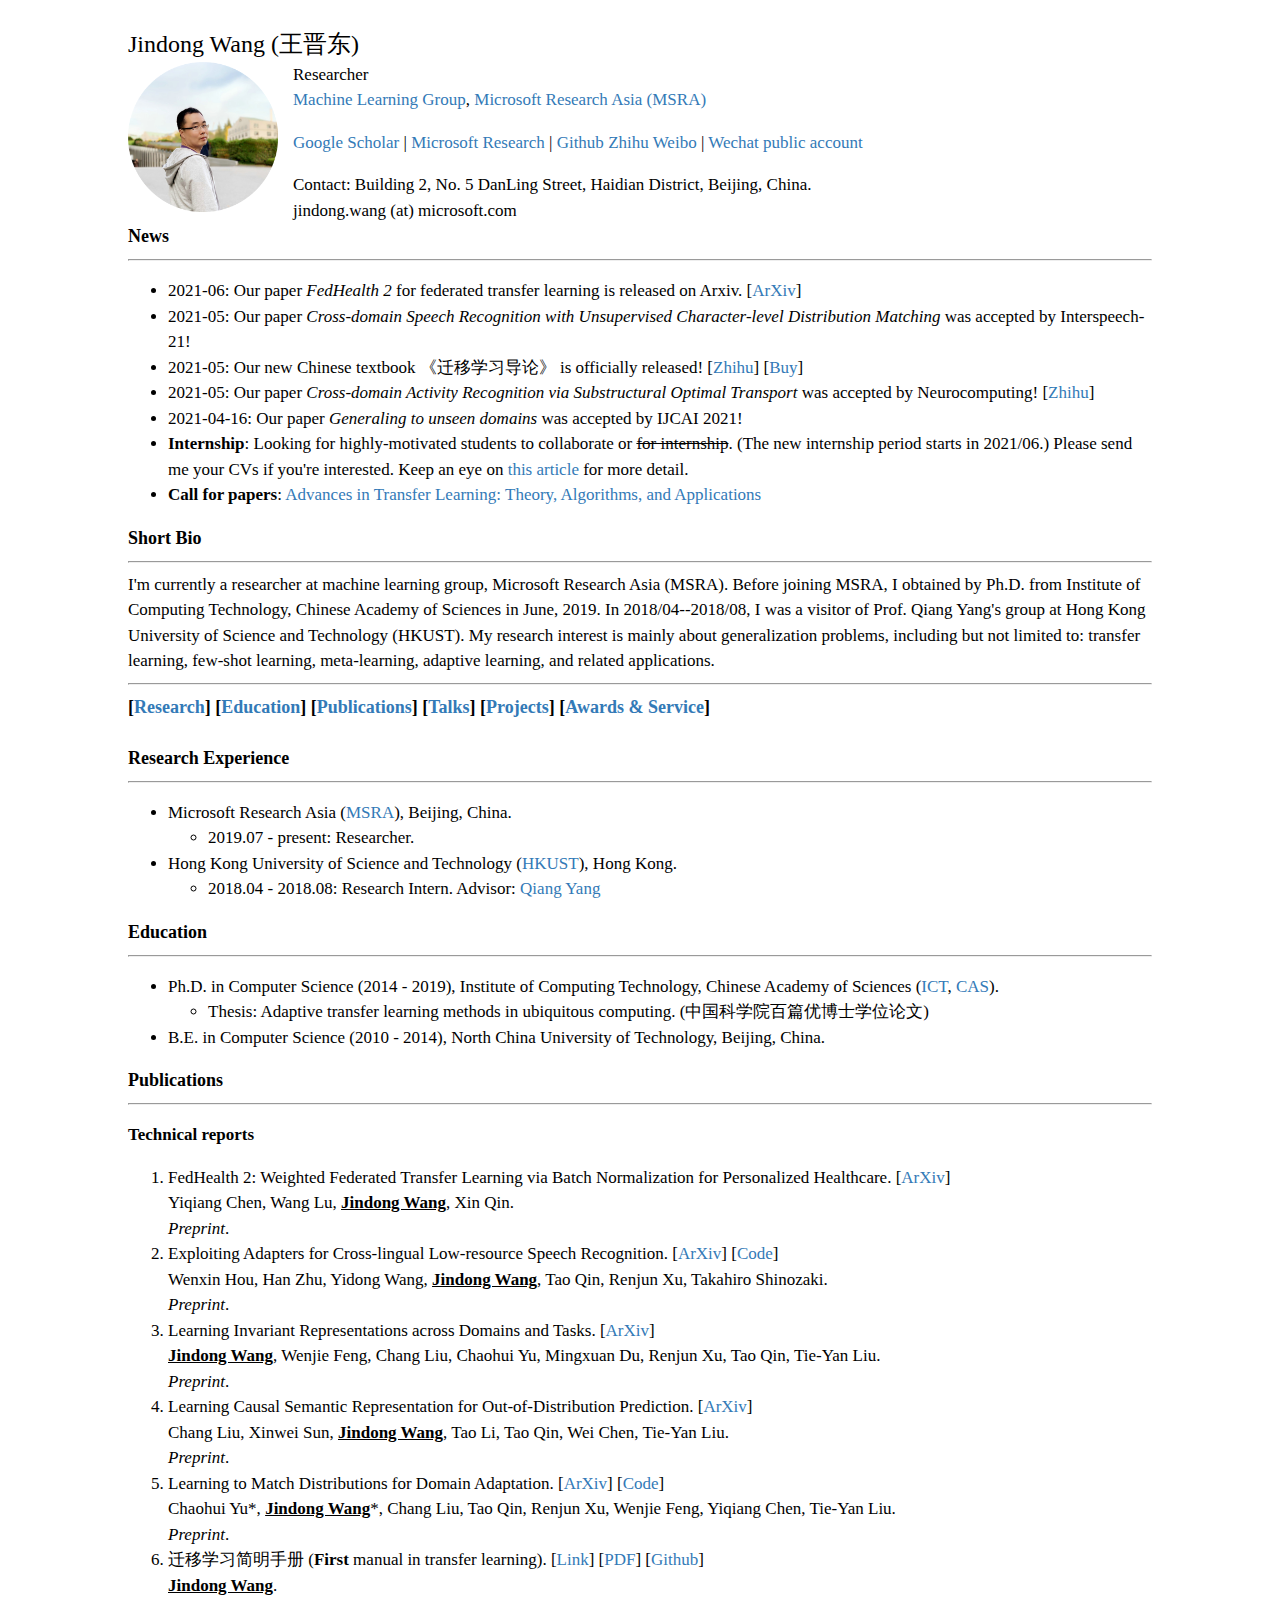
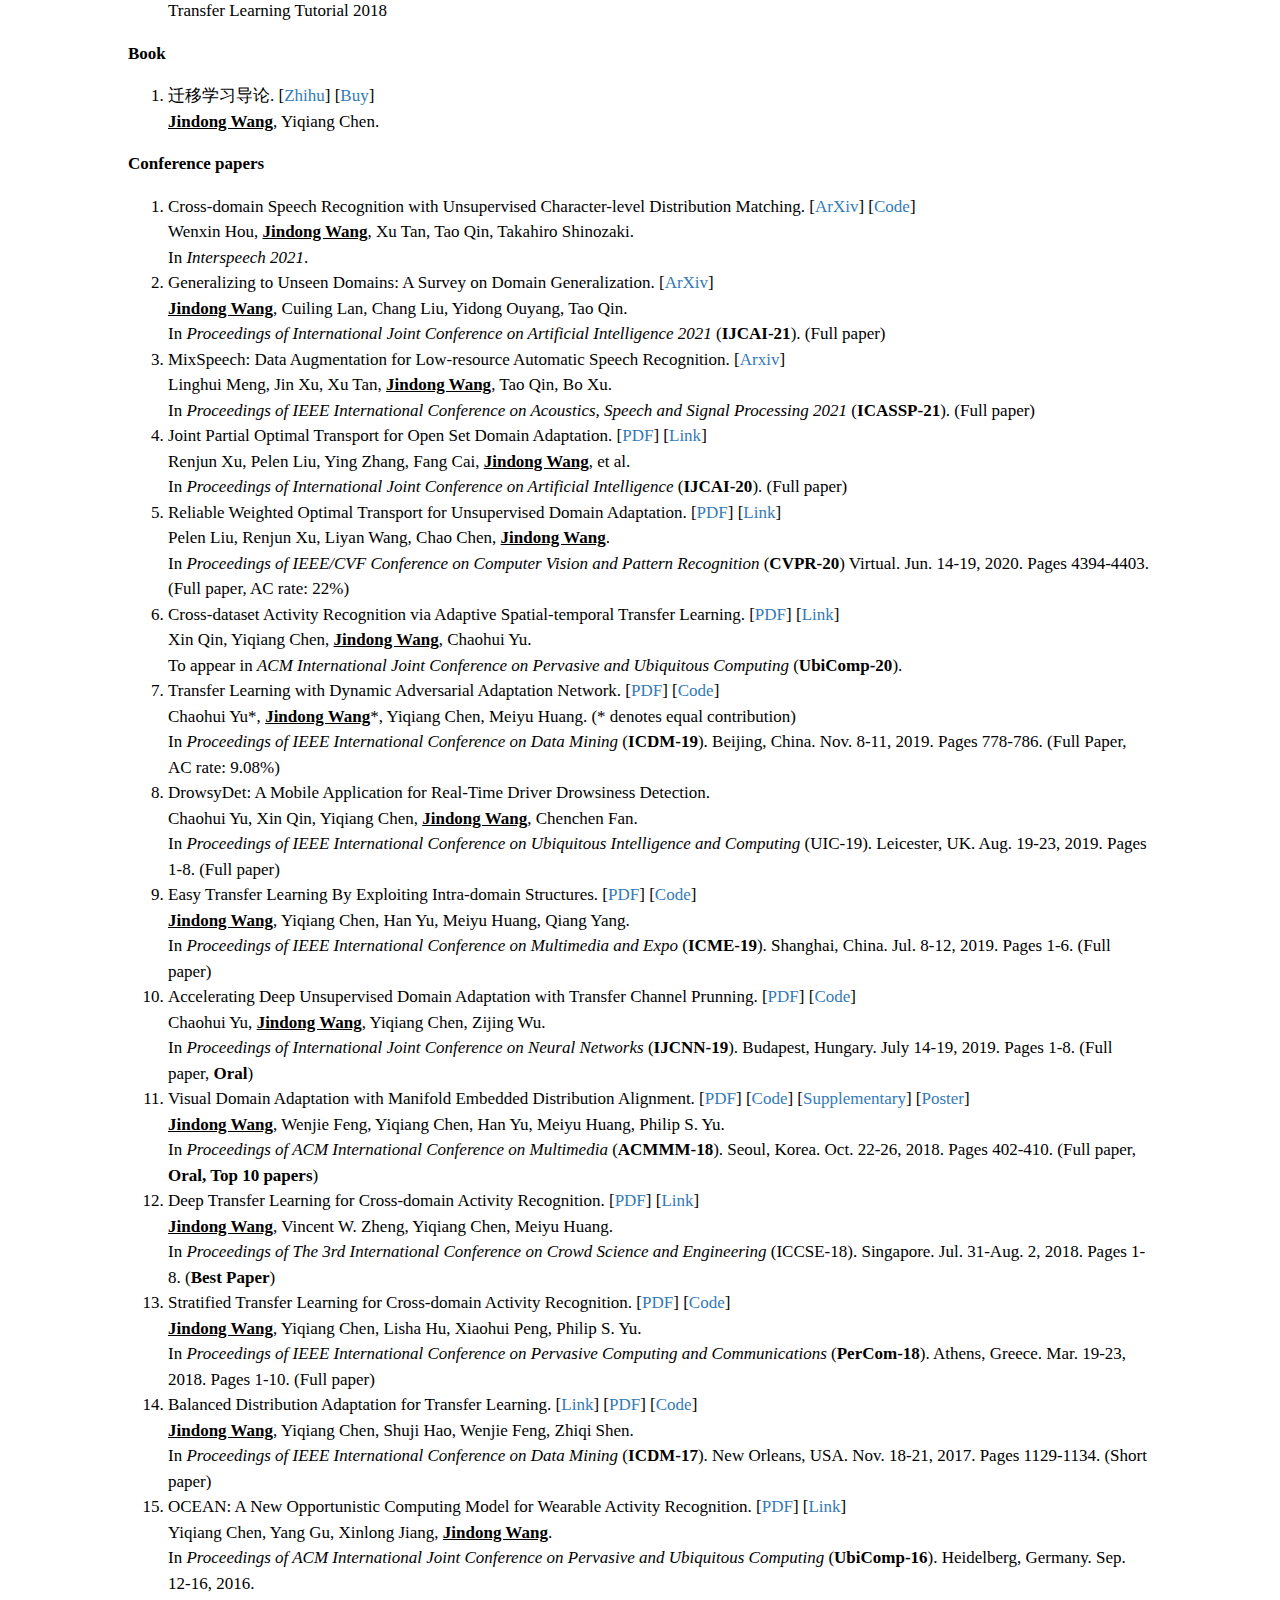
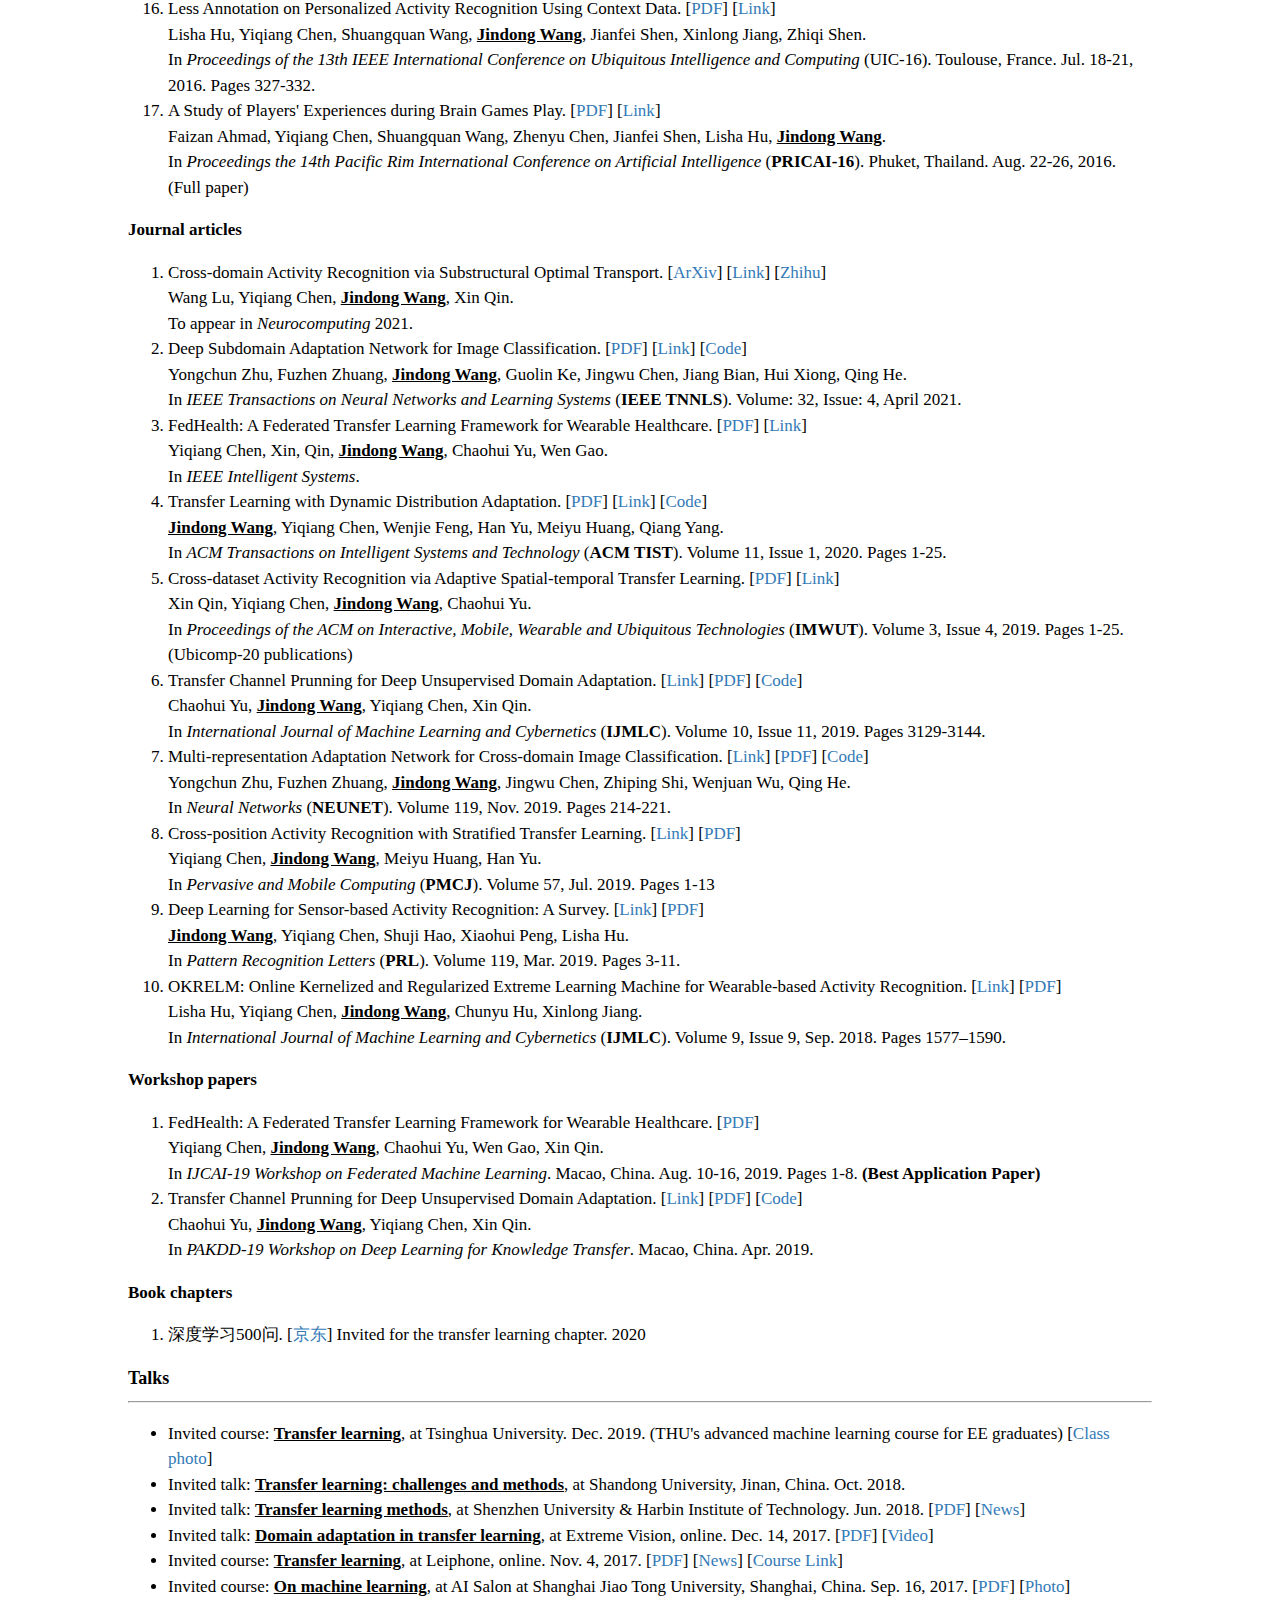
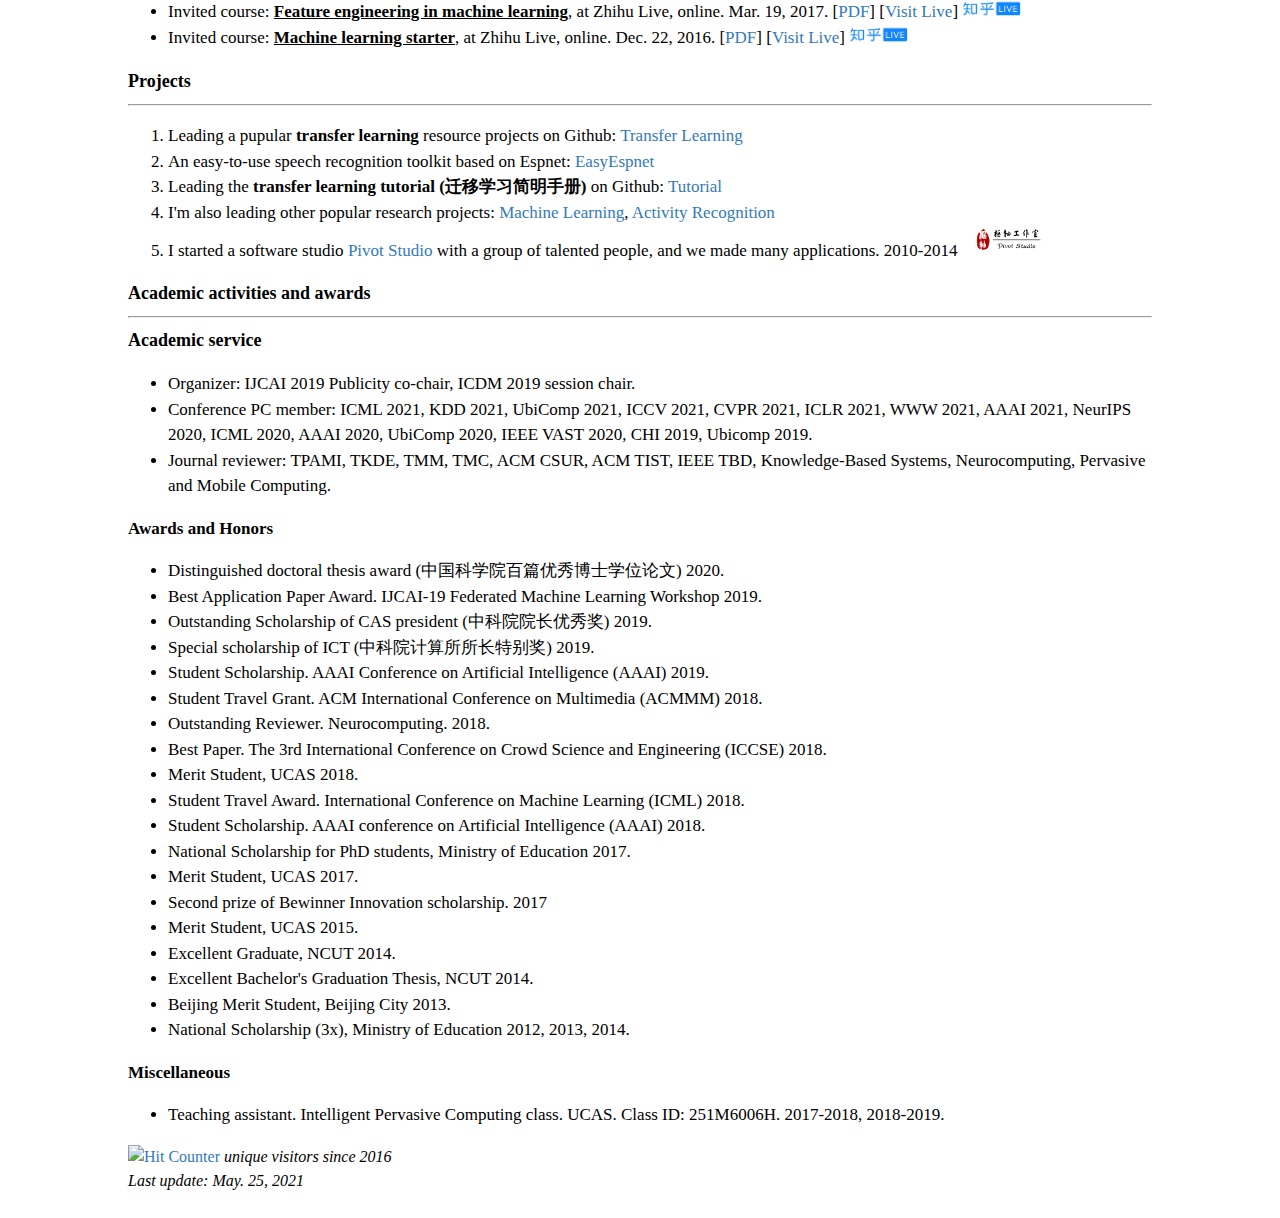
==== commit f0bbe8fc: "Update index.html" ====
--- a/index.html
+++ b/index.html
@@ -57,6 +57,10 @@
             <hr />
             <div name="researchinterest" id="research" class="sectioncontent">
                 <ul>
+		<li>
+			2021-06: Our paper <I>FedHealth 2</I> for federated transfer learning is released on Arxiv. [<a
+                        href="https://arxiv.org/abs/2106.01009">ArXiv</a>]
+		</li>
 		<li>
 			    2021-05: Our paper <I>Cross-domain Speech Recognition with Unsupervised Character-level Distribution Matching</I> was accepted by Interspeech-21!
 	            </li>
@@ -163,7 +167,7 @@
             <ol>
 		 <li>
                     FedHealth 2: Weighted Federated Transfer Learning via Batch Normalization for Personalized Healthcare. [<a
-                        href="https://arxiv.org/abs/2106.01009">ArXiv</a>]
+                        href="https://arxiv.org/abs/2106.01009">ArXiv</a>] <br />
                     Yiqiang Chen, Wang Lu, <span class="me">Jindong Wang</span>, Xin Qin. <br />
                     <I>Preprint</I>.
                 </li>
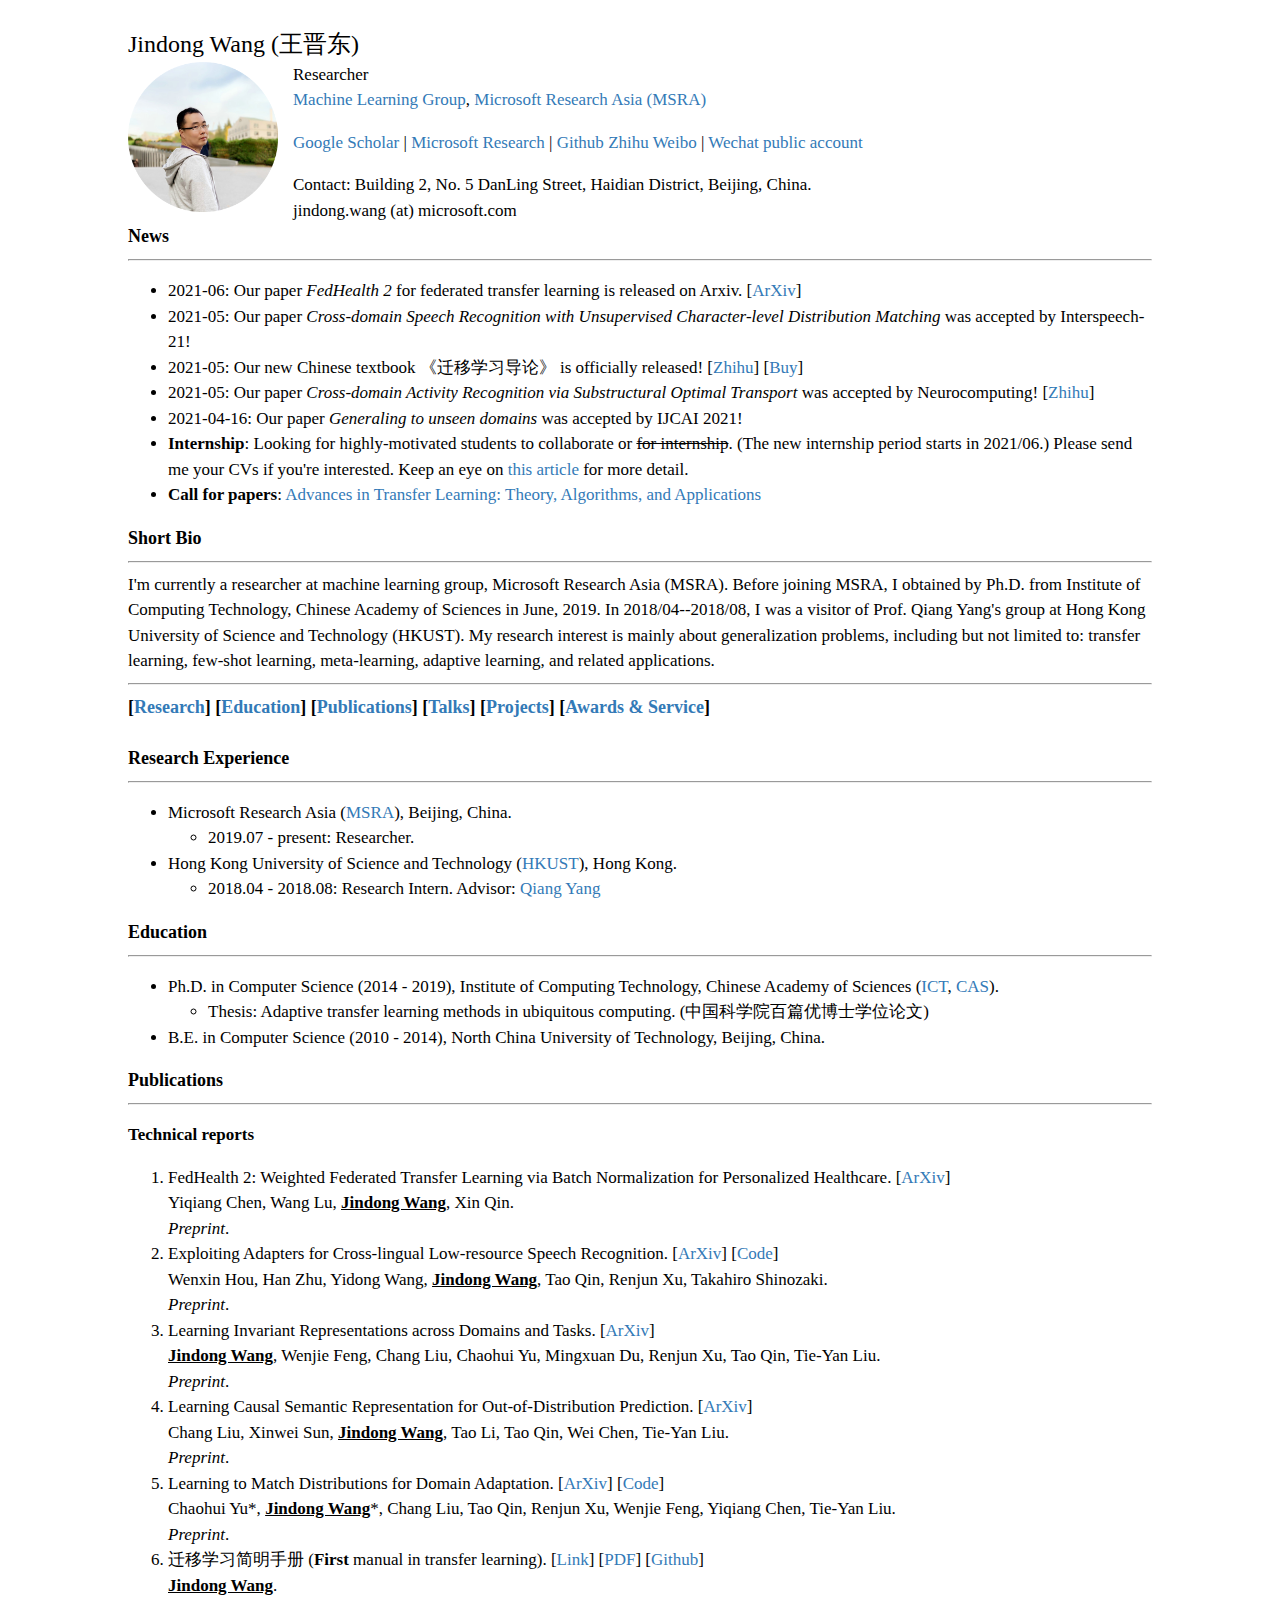
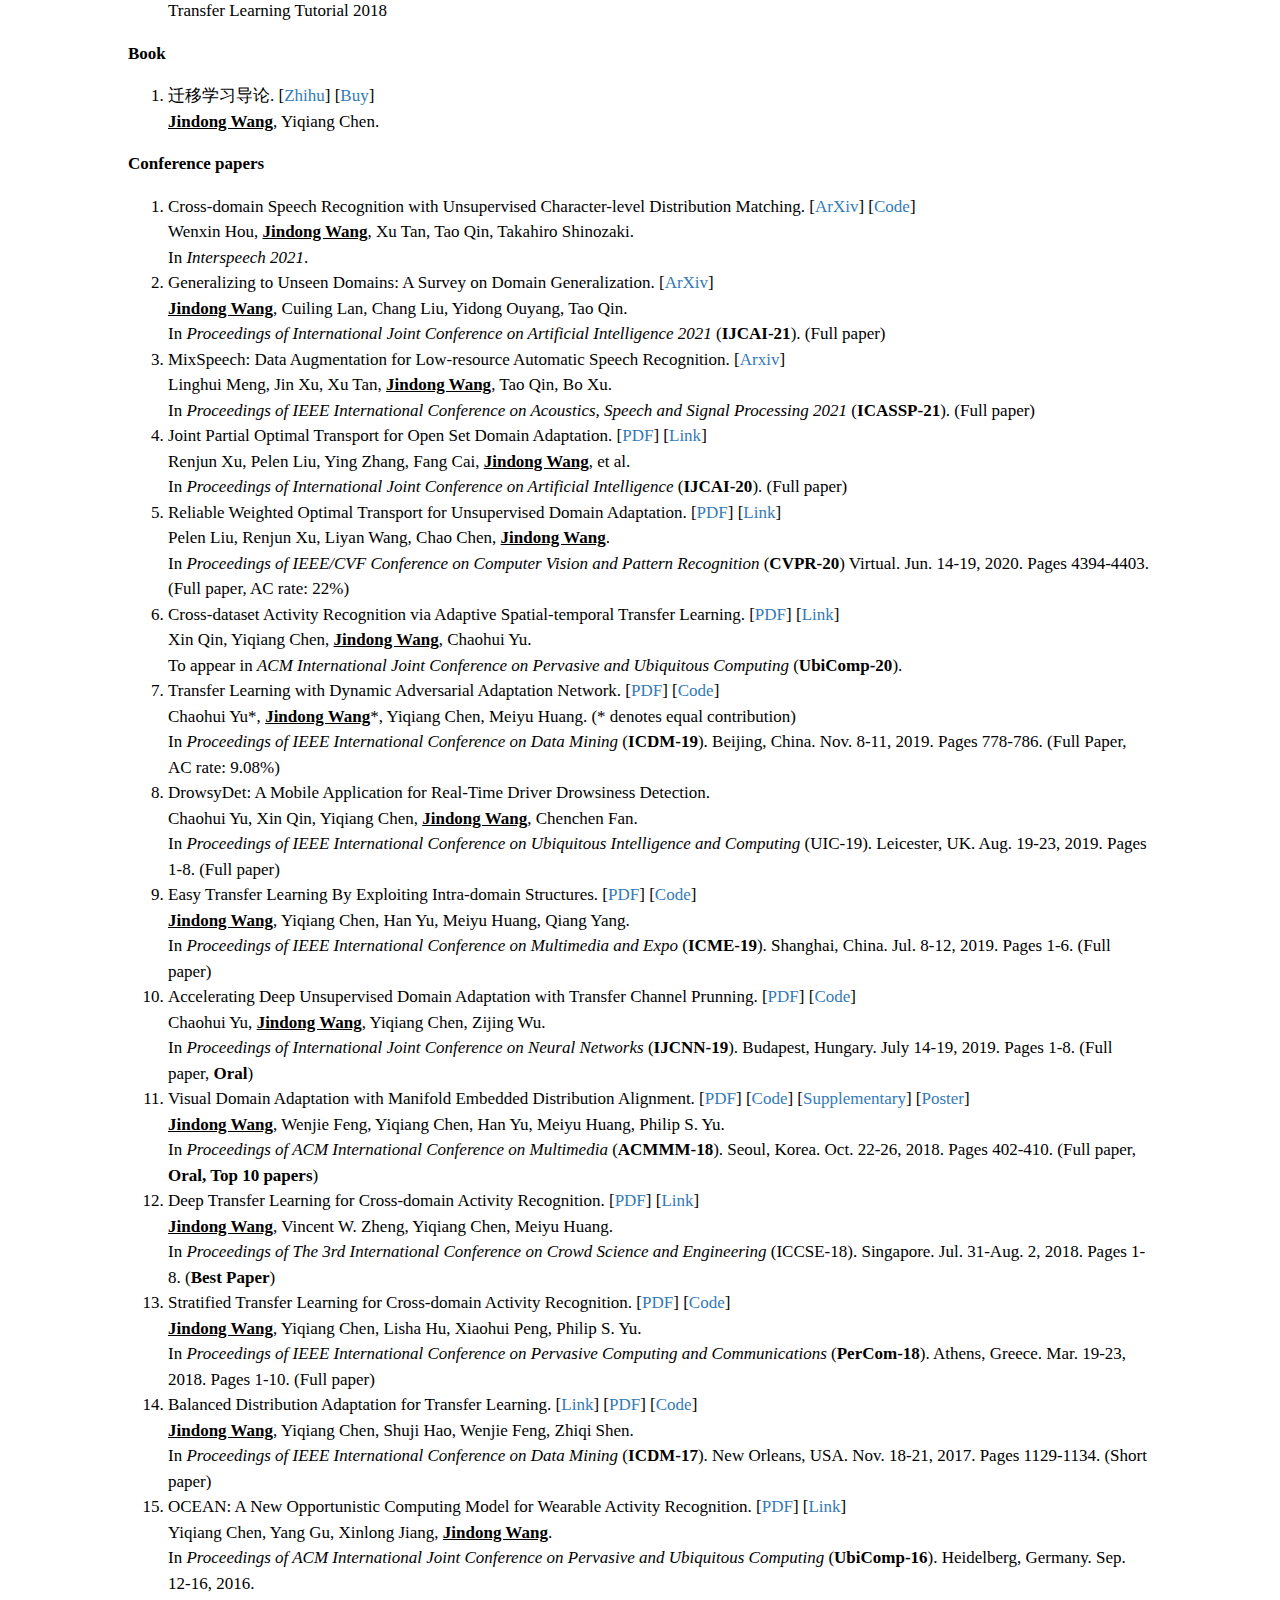
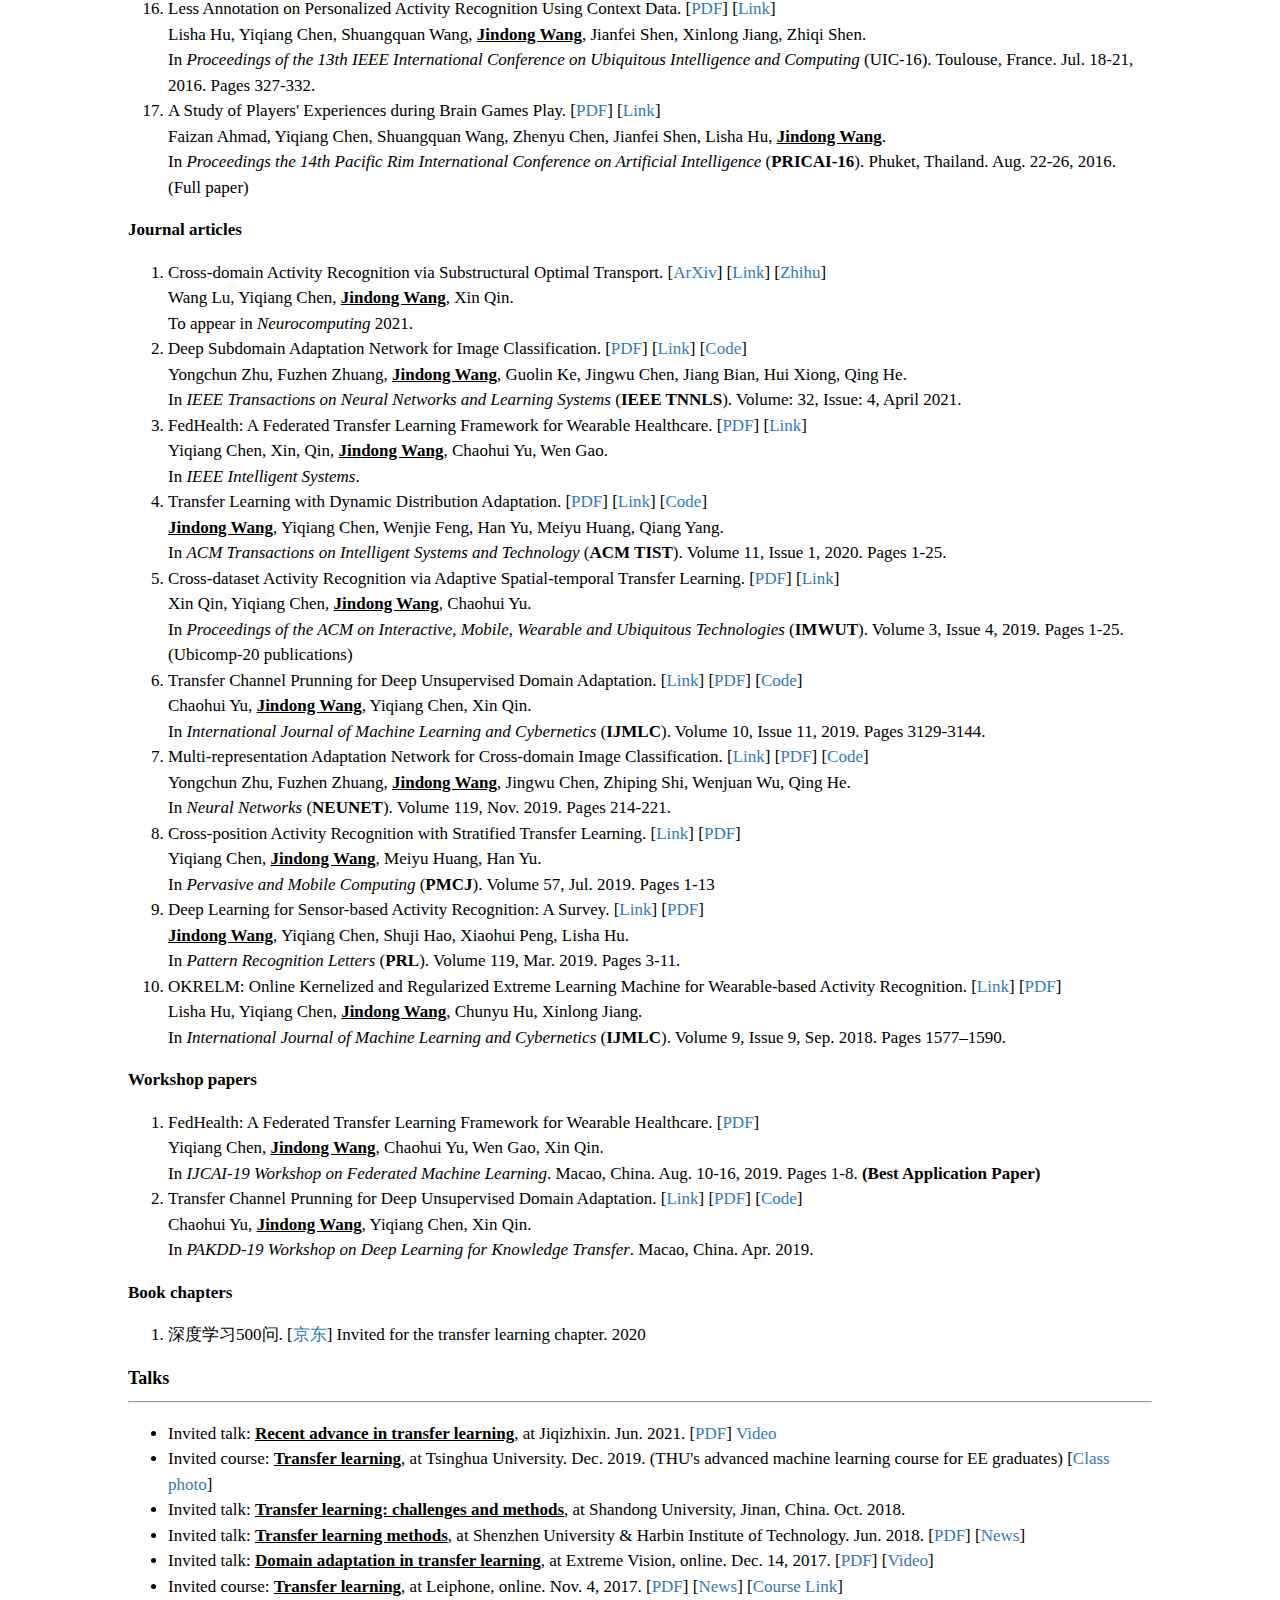
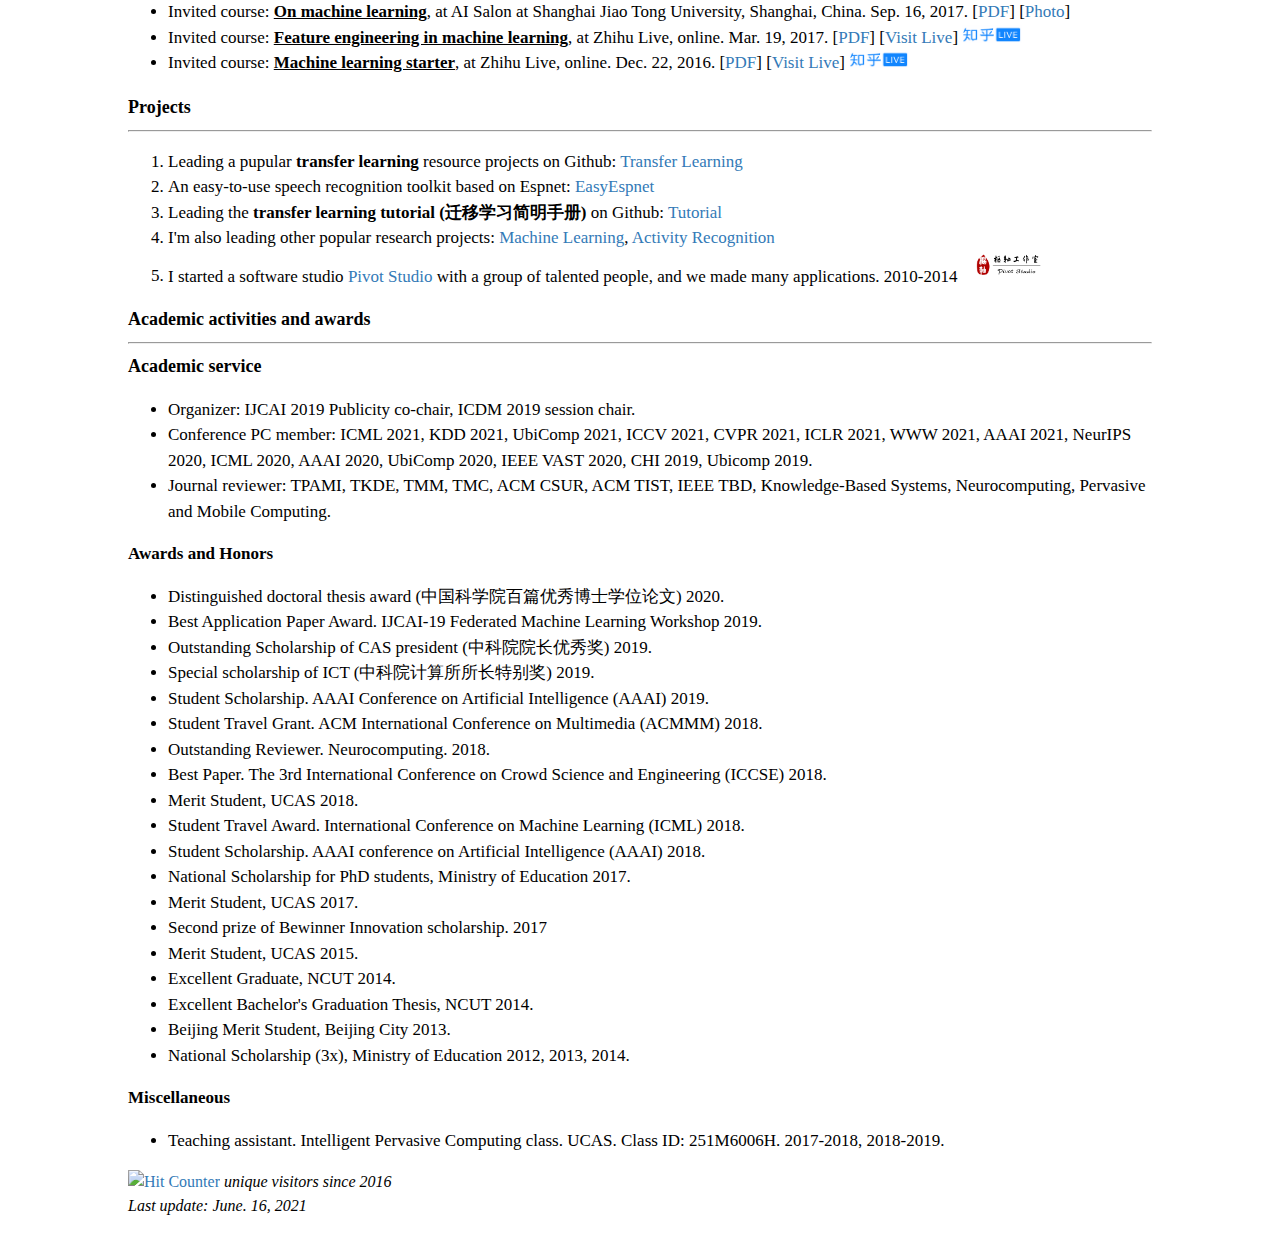
==== commit 922de656: "add: lecture" ====
--- a/index.html
+++ b/index.html
@@ -535,6 +535,12 @@
 
             <div id="lecs" class="sectioncontent">
                 <li>
+                    Invited talk: <span class="me">Recent advance in transfer learning</span>, at Jiqizhixin. Jun. 2021. [<a href="assets/files/l15_jiqizhixin.pdf">PDF</a>] <a href="https://www.bilibili.com/video/BV1N5411T7Sb">Video</a>
+                </li>
+            </div>
+
+            <div id="lecs" class="sectioncontent">
+                <li>
                     Invited course: <span class="me">Transfer learning</span>, at Tsinghua University. Dec. 2019. (THU's
                     advanced machine learning course for EE graduates) [<a href="assets/image/img_thu.png">Class
                         photo</a>]
@@ -784,7 +790,7 @@
                         class="statcounter" src="//c.statcounter.com/11393308/0/33768b56/0/" alt="web
 analytics"></a></div>
         </noscript>
-        <I>Last update: May. 25, 2021</I>
+        <I>Last update: June. 16, 2021</I>
     </footer>
 </body>
 
